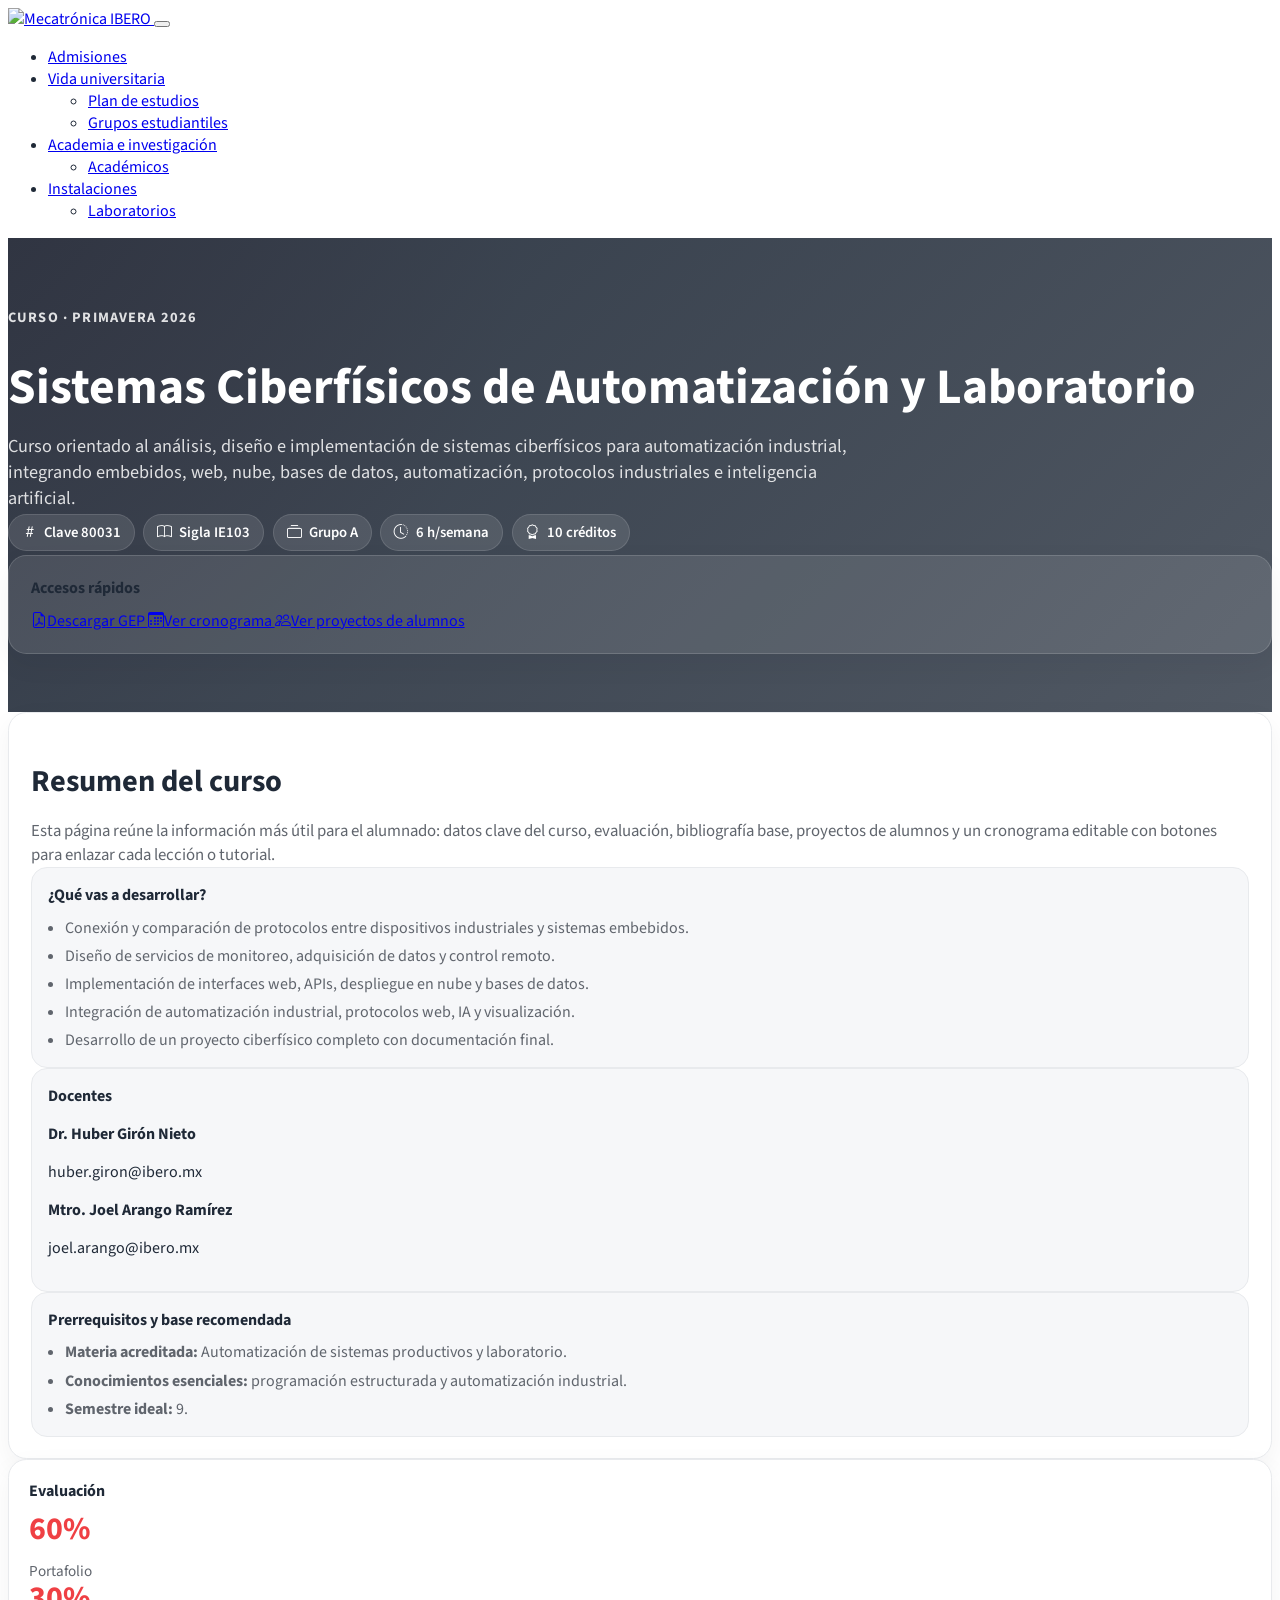
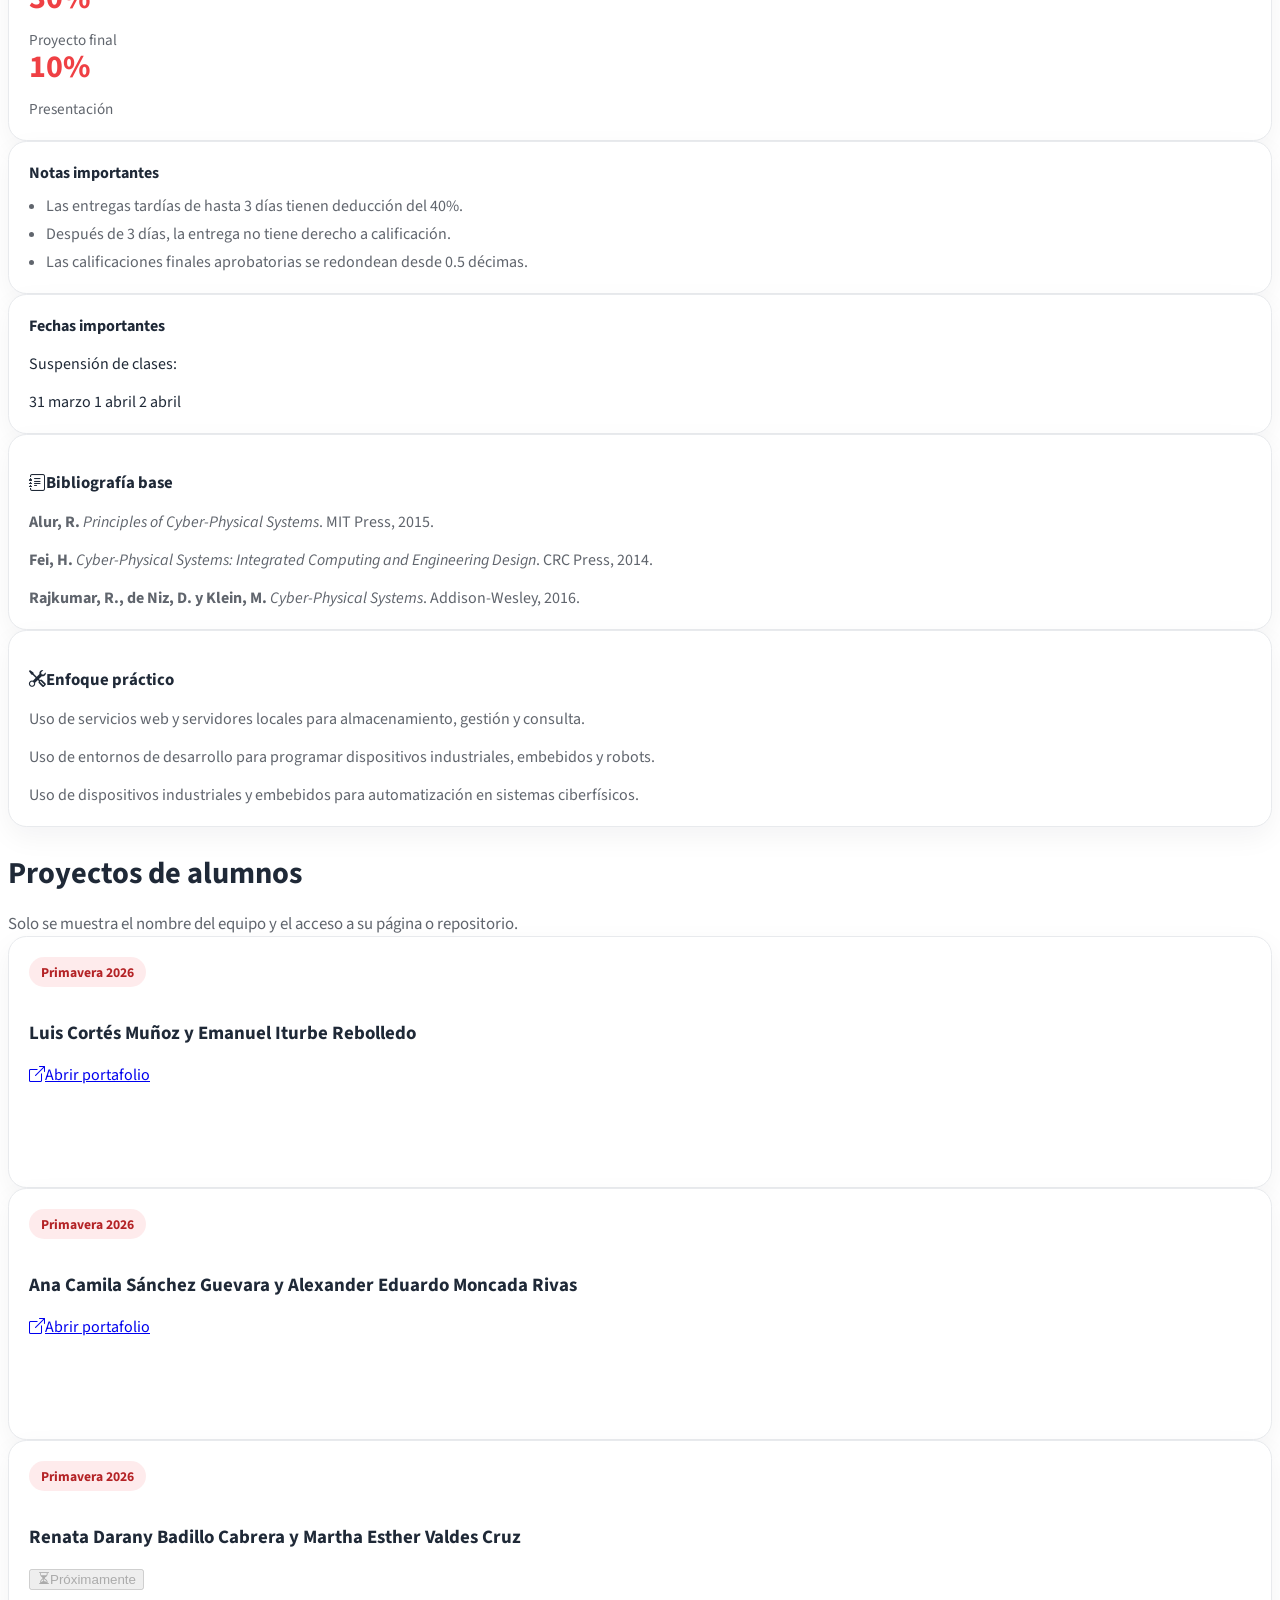
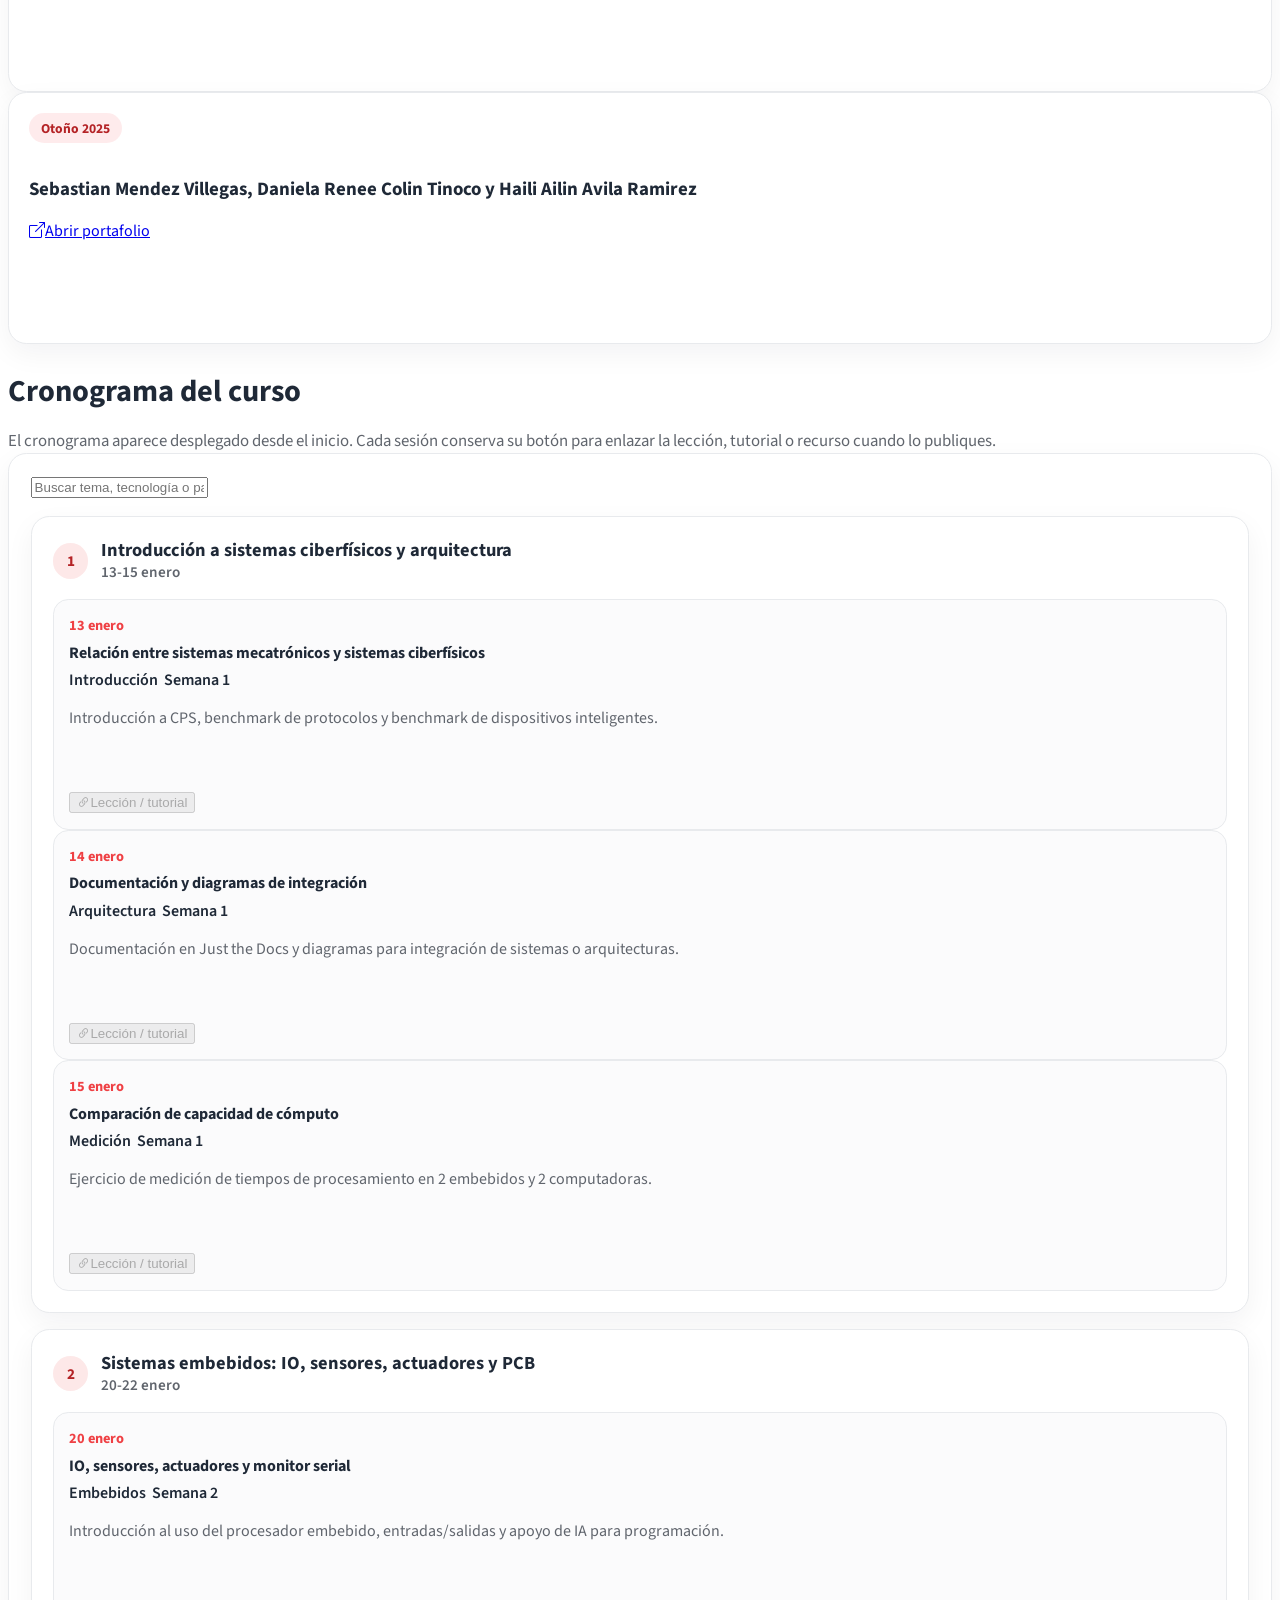
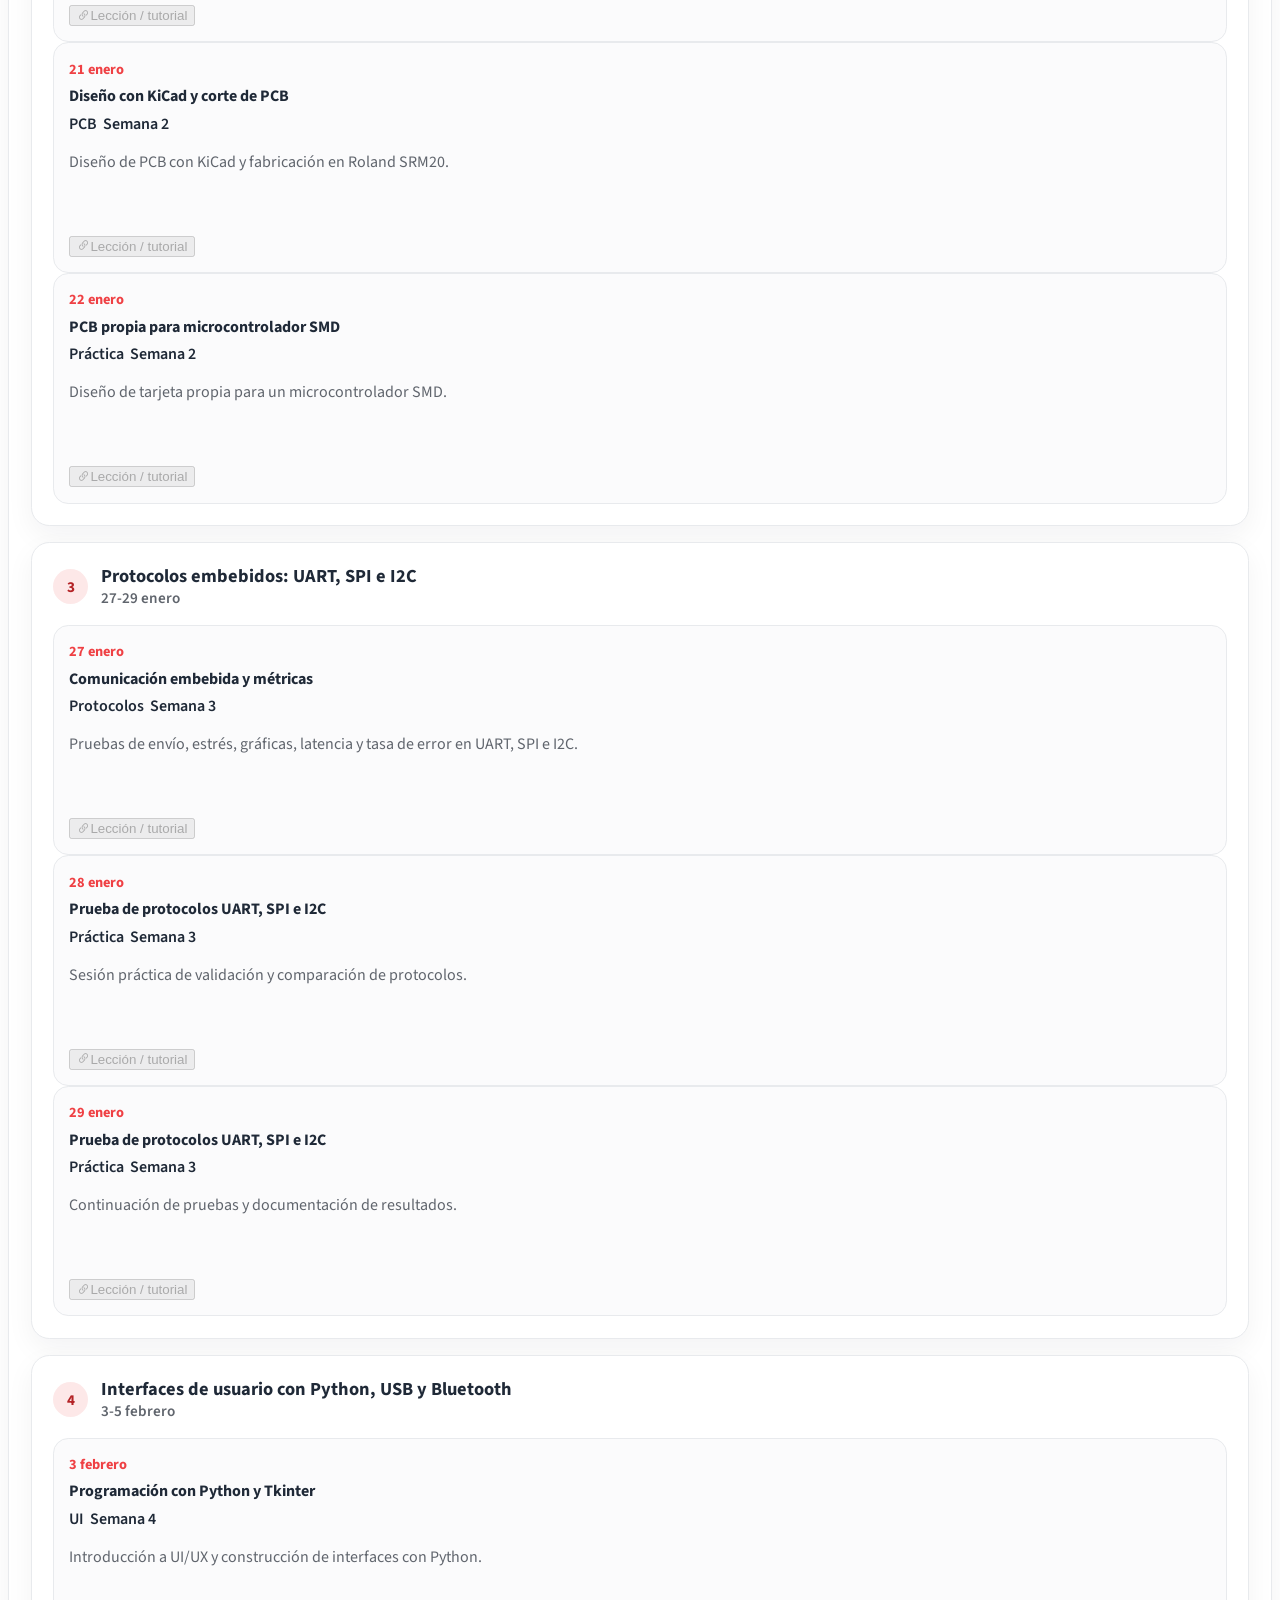
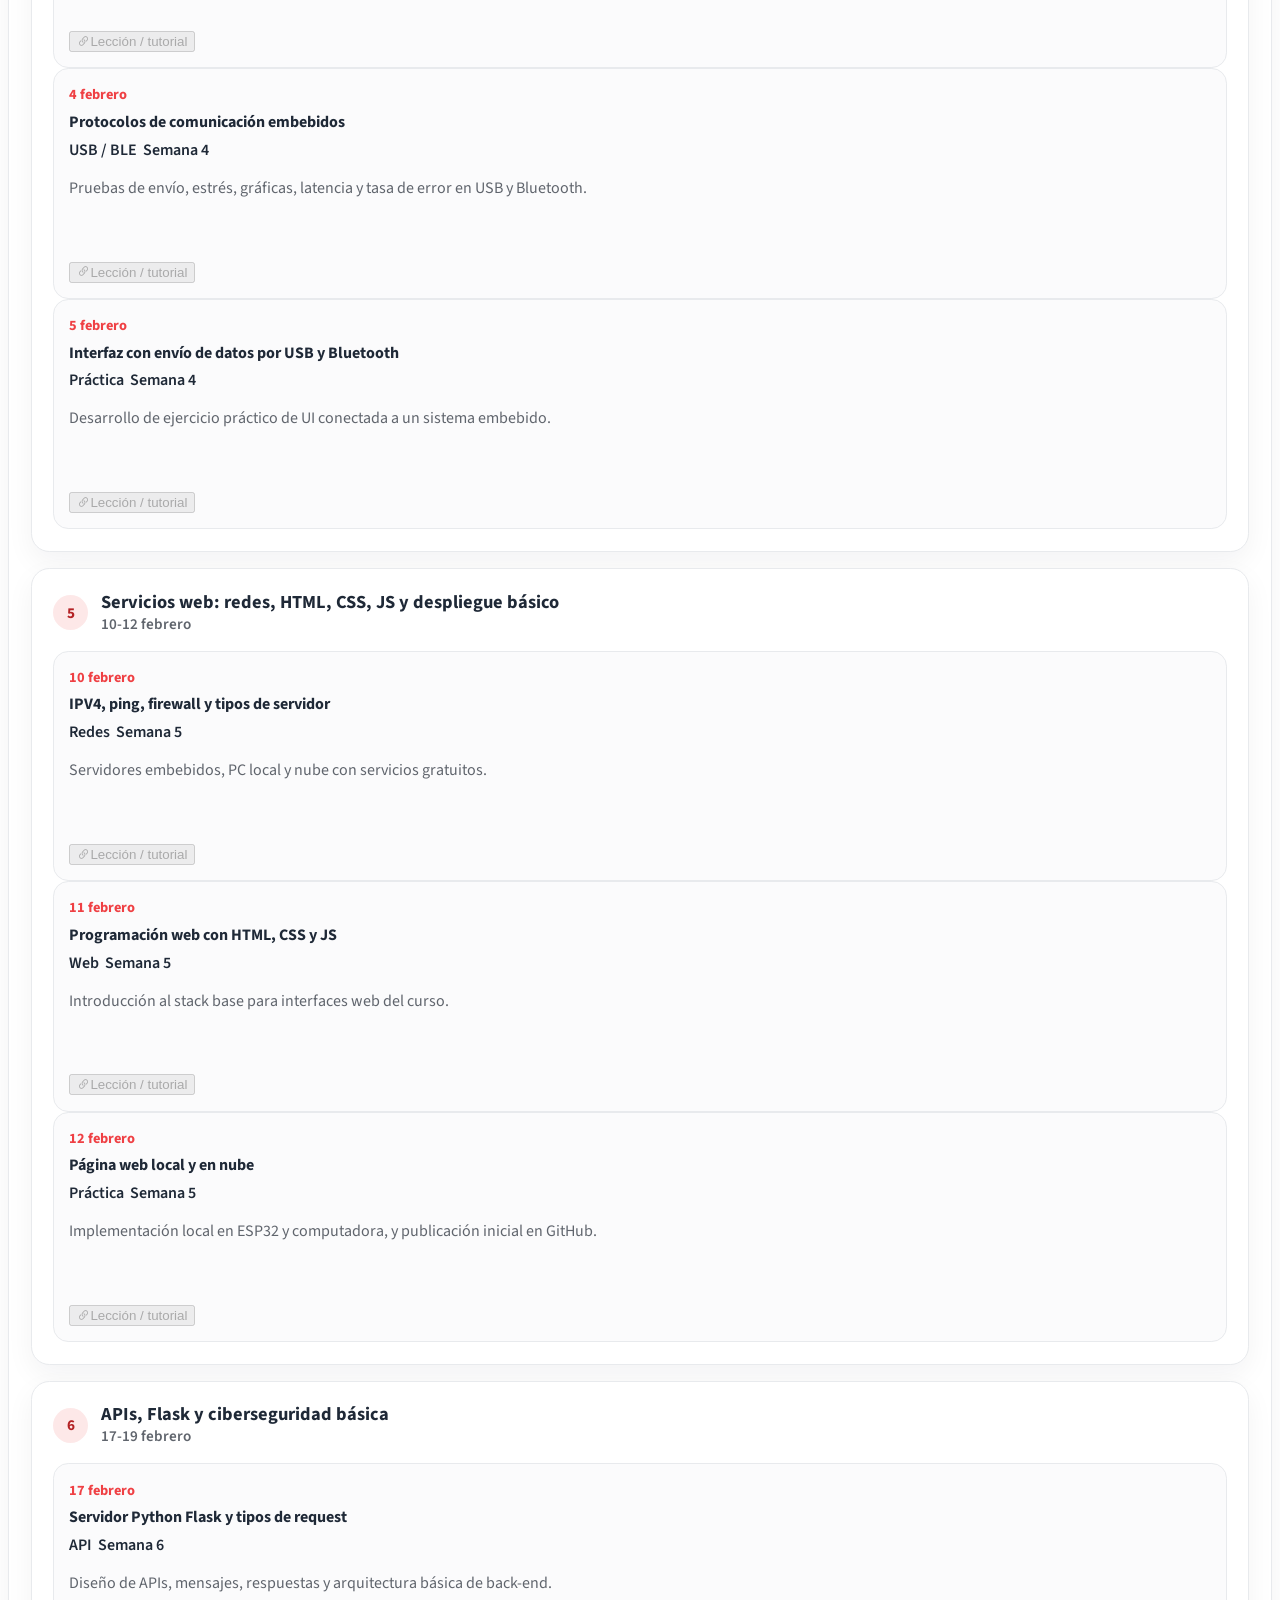
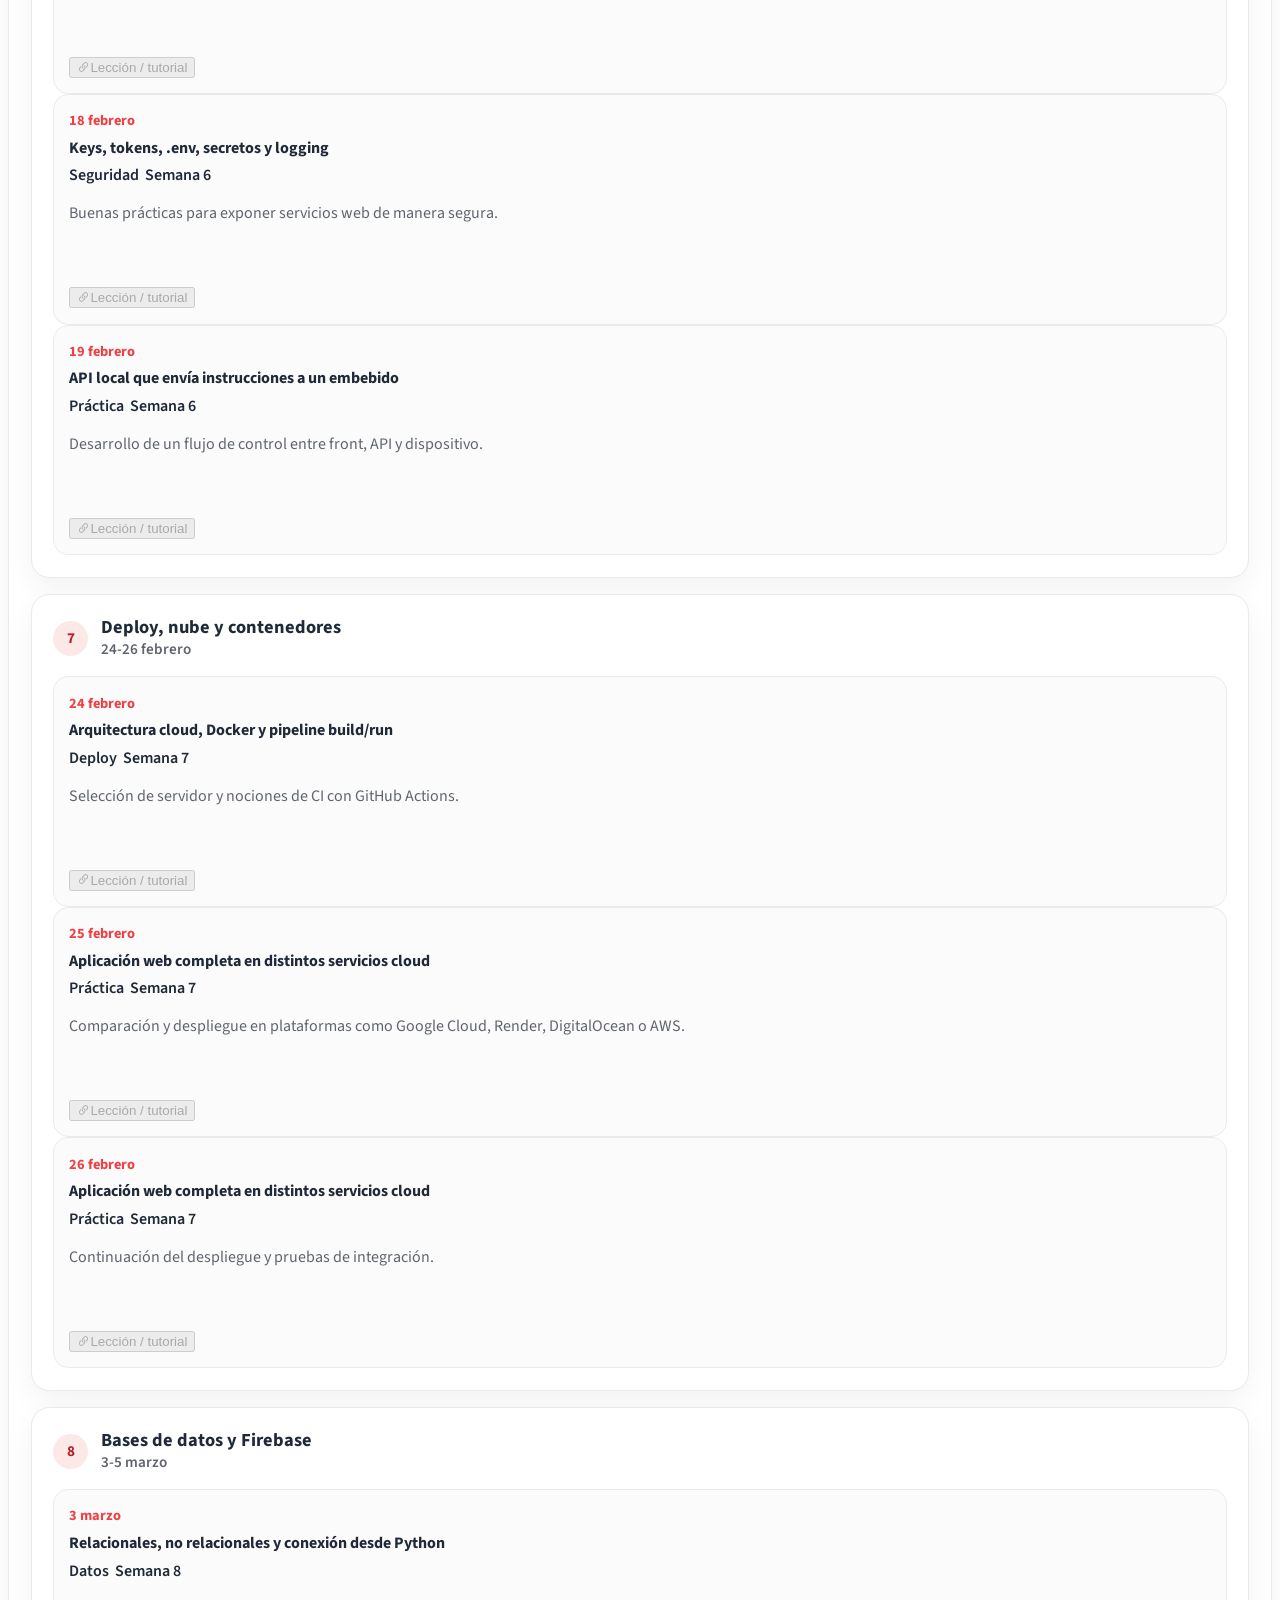
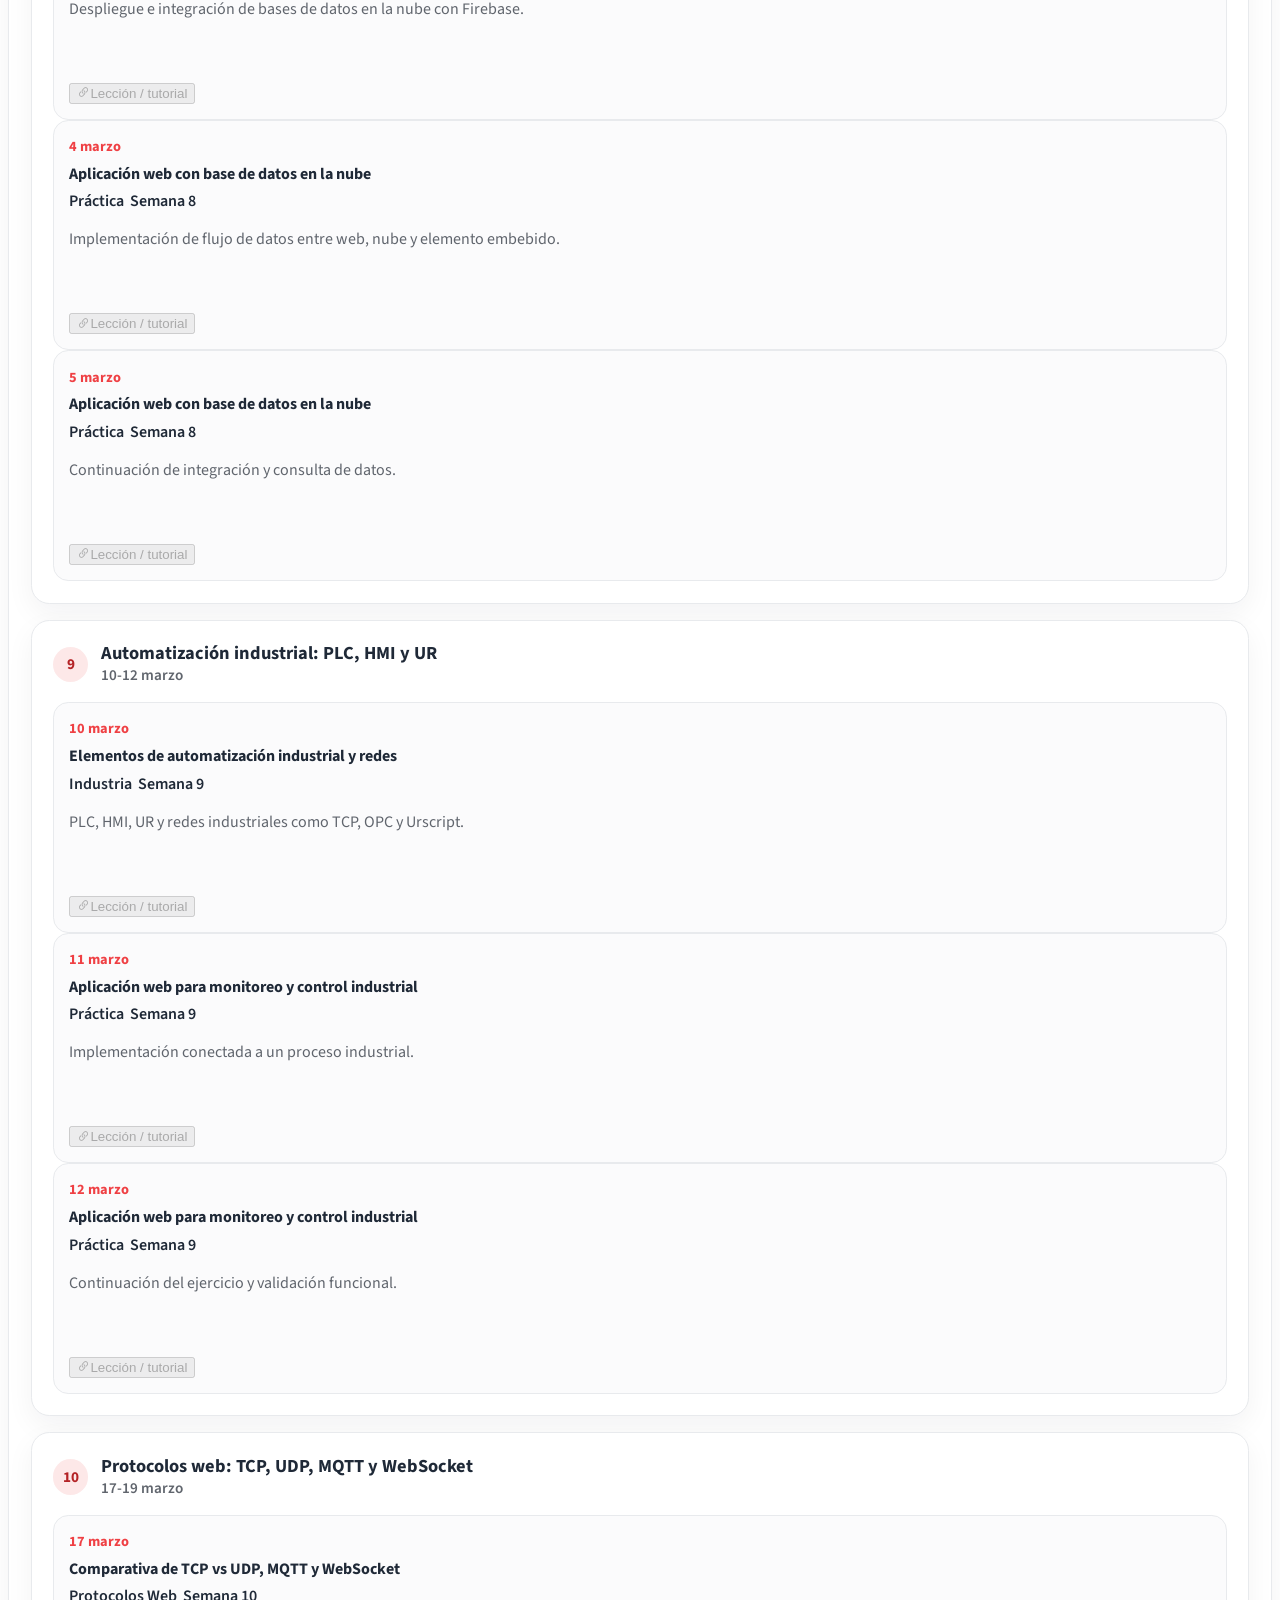
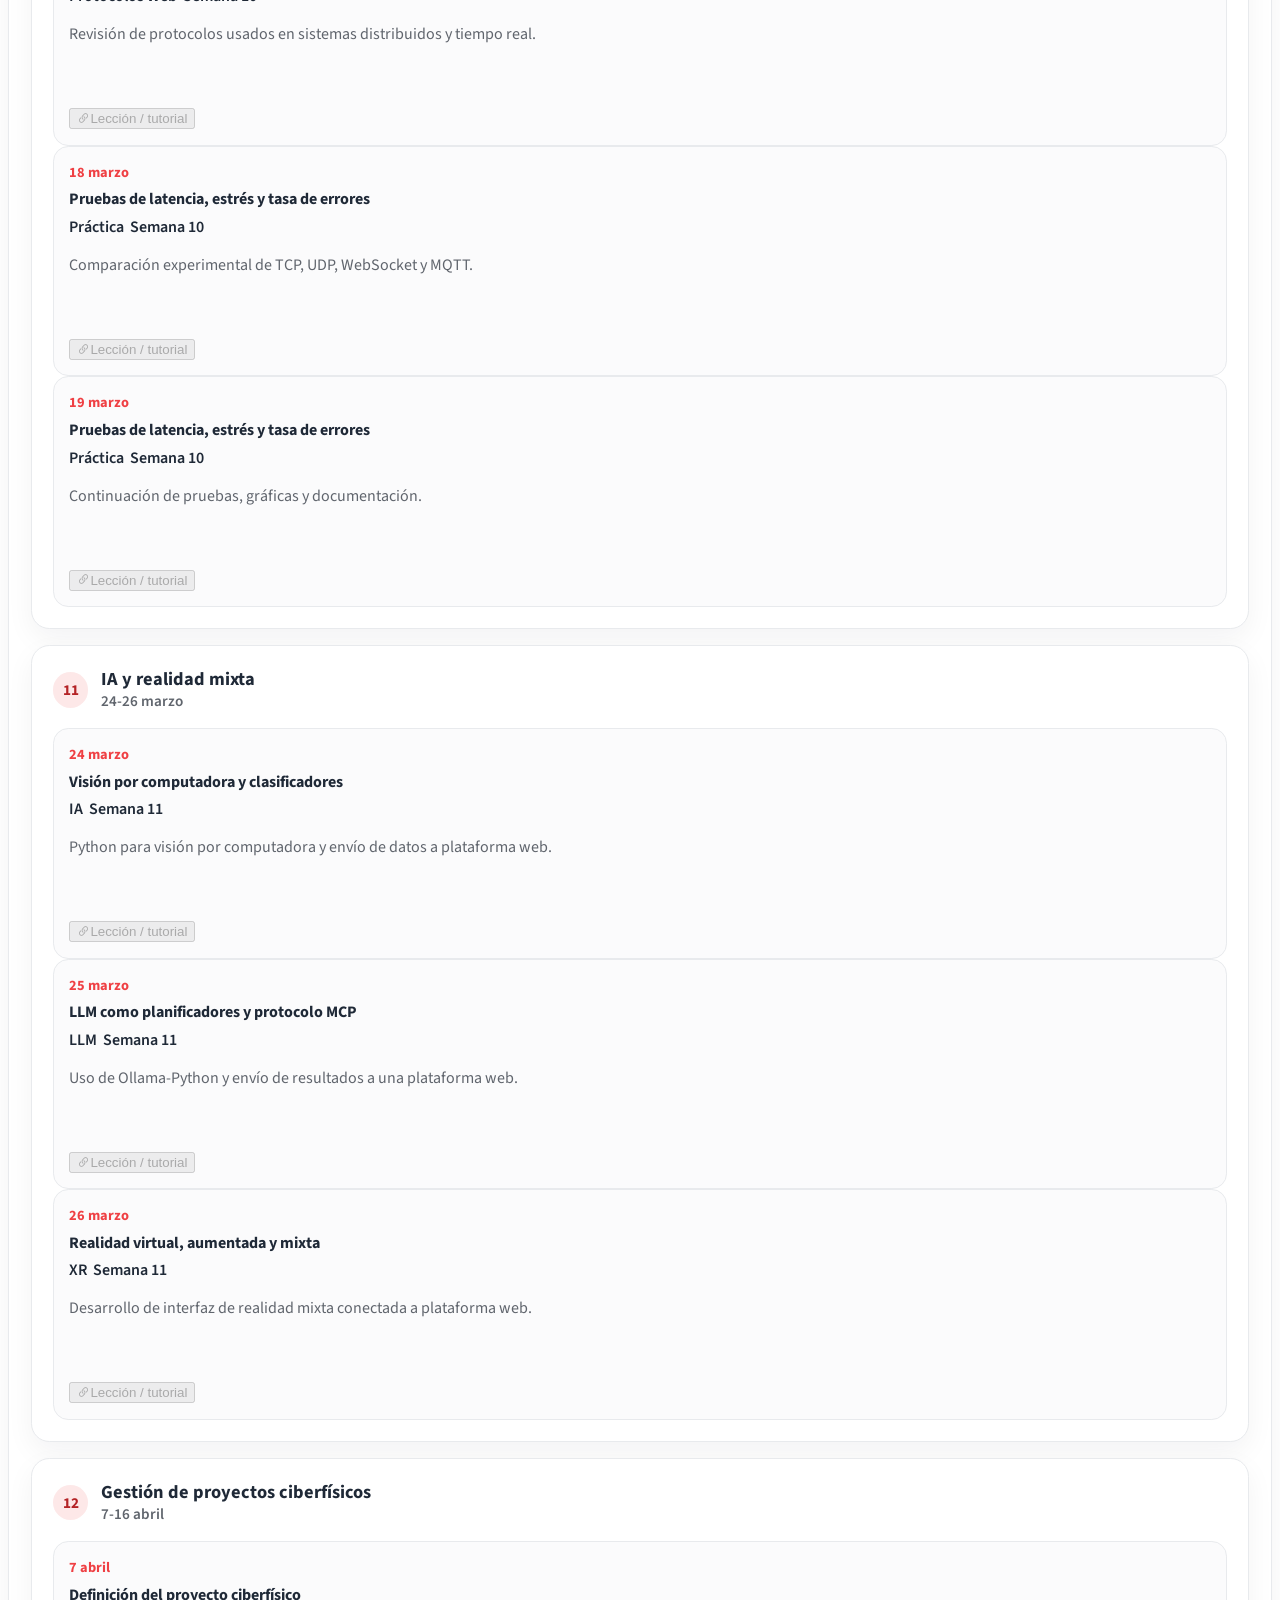
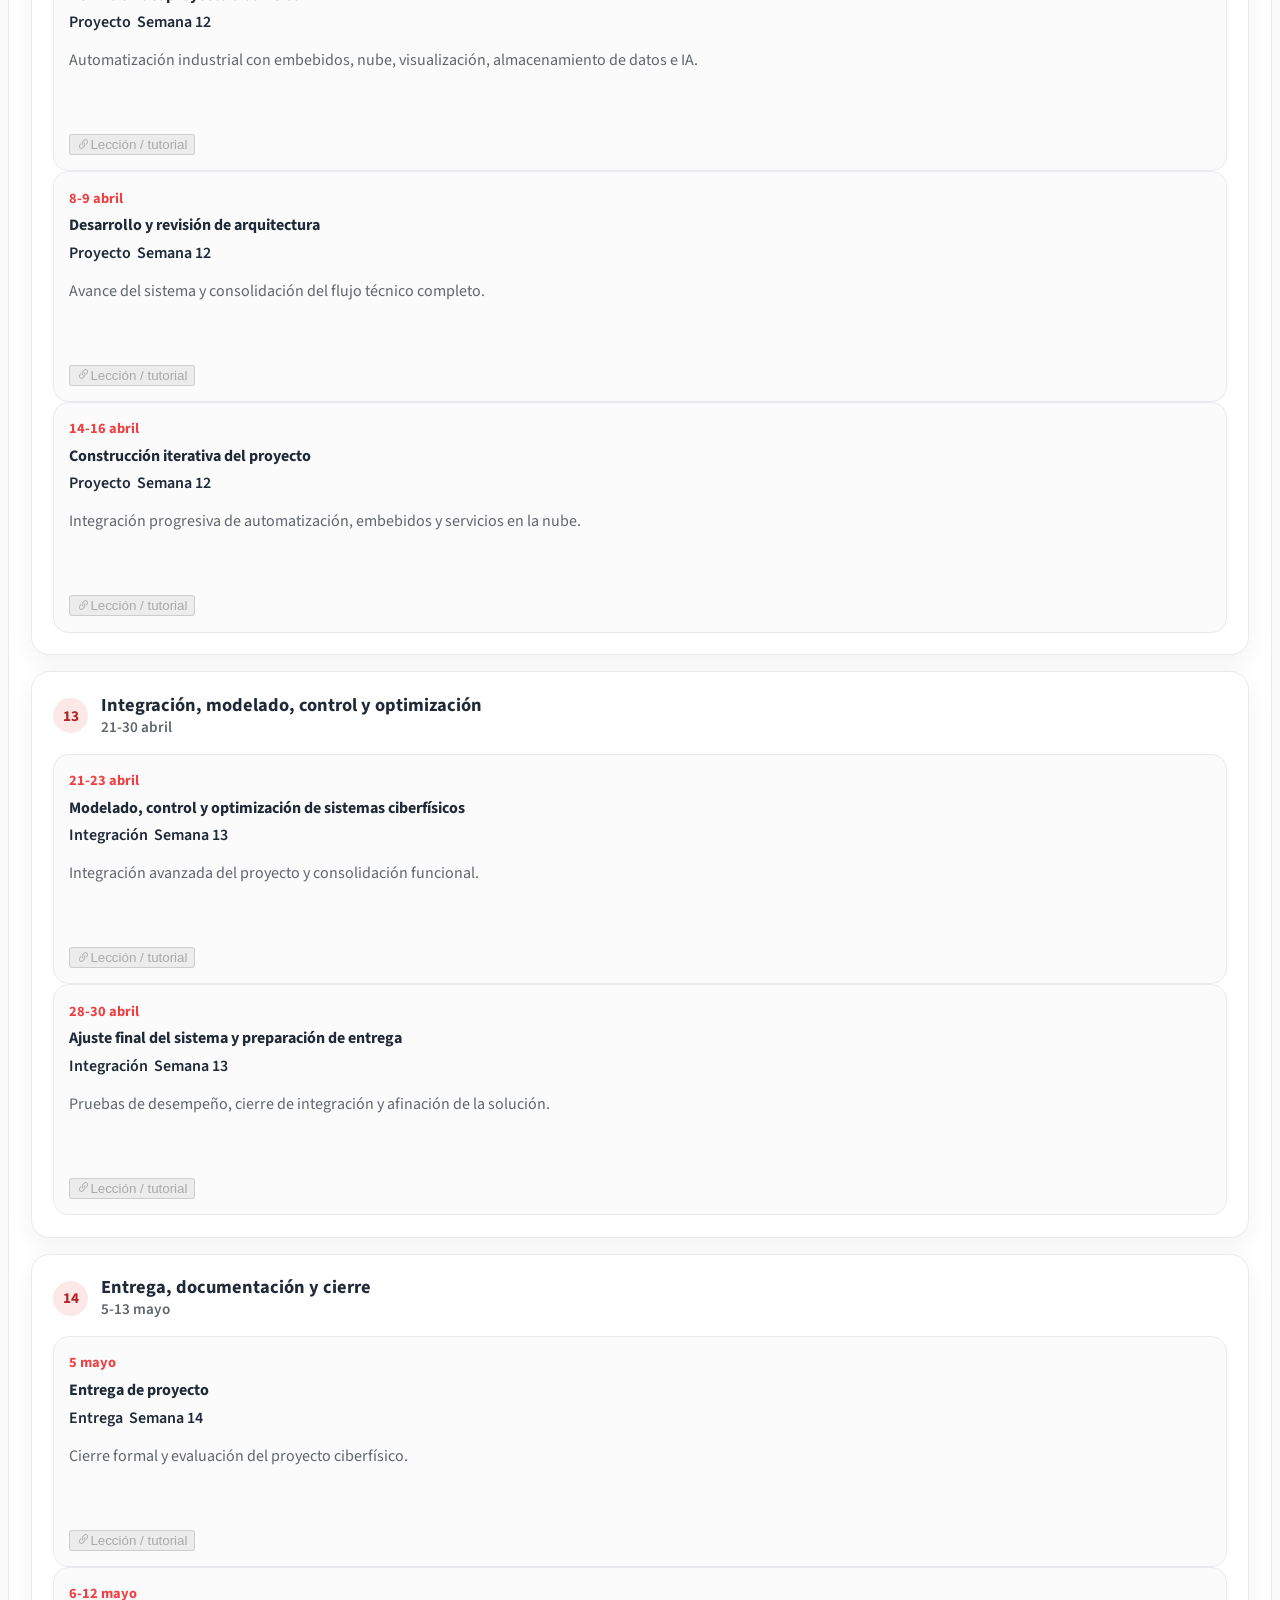
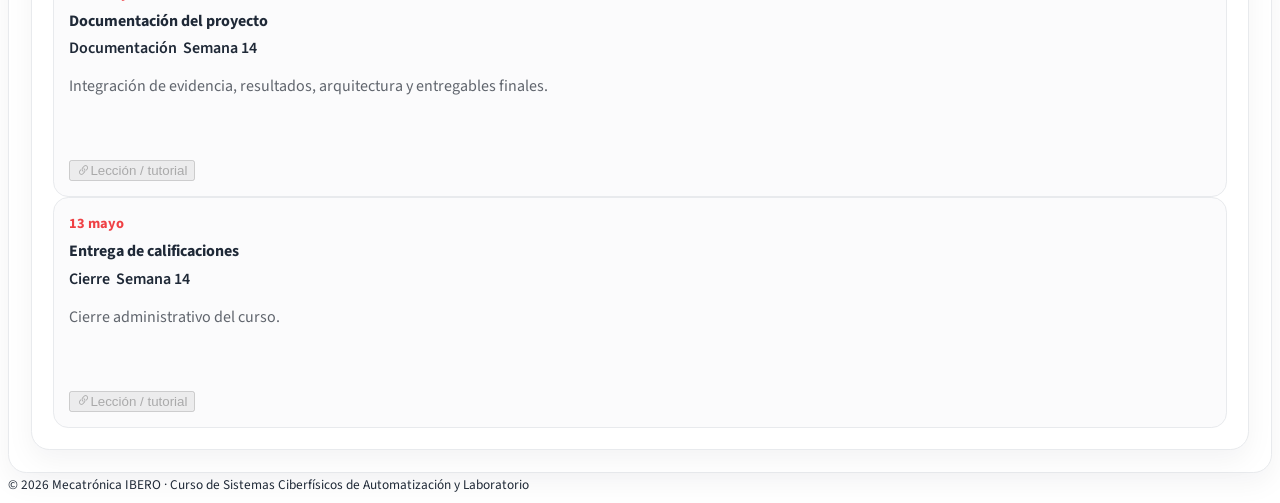
==== cps/index.html @ 59a38feb "mensaje buscador" ====
<!DOCTYPE html>
<html lang="es">
<head>
  <meta charset="utf-8">
  <meta name="viewport" content="width=device-width, initial-scale=1">
  <title>Mecatrónica IBERO | Sistemas Ciberfísicos de Automatización y Laboratorio</title>
  <meta name="description" content="Curso de Sistemas Ciberfísicos de Automatización y Laboratorio en Mecatrónica IBERO. Incluye resumen, evaluación, proyectos de alumnos, descarga de GEP y cronograma con enlaces a lecciones.">

  <link rel="icon" type="image/png" href="../../assets/favicon.ico">
  <link rel="stylesheet" href="../../assets/bootstrap.min.css">
  <link rel="stylesheet" href="https://cdn.jsdelivr.net/npm/bootstrap-icons@1.11.1/font/bootstrap-icons.css">

  <link rel="preconnect" href="https://fonts.googleapis.com">
  <link rel="preconnect" href="https://fonts.gstatic.com" crossorigin>
  <link href="https://fonts.googleapis.com/css2?family=Source+Sans+Pro:wght@300;400;600;700&display=swap" rel="stylesheet">

  <link href="../../assets/styles.css" rel="stylesheet">
  <link href="cps.css" rel="stylesheet">
</head>
<body id="page-top">
  <nav class="navbar navbar-expand-lg navbar-dark sticky-top" id="mainNav">
    <div class="container-fluid px-lg-4">
      <a class="navbar-brand" href="../index.html">
        <img src="../../assets/img/logos/new_meca_logo.png" alt="Mecatrónica IBERO">
      </a>

      <button class="navbar-toggler" type="button" data-bs-toggle="collapse" data-bs-target="#navbarResponsive"
        aria-controls="navbarResponsive" aria-expanded="false" aria-label="Mostrar menú">
        <span class="navbar-toggler-icon"></span>
      </button>

      <div class="collapse navbar-collapse" id="navbarResponsive">
        <ul class="navbar-nav ms-auto">
          <li class="nav-item">
            <a class="nav-link fw-bold" href="https://licenciaturas.ibero.mx/ingenieria-en-mecatronica-y-sistemas-ciberfisicos">Admisiones</a>
          </li>
          <li class="nav-item dropdown">
            <a class="nav-link fw-bold dropdown-toggle" href="#" id="vidaDropdown" role="button" data-bs-toggle="dropdown" aria-expanded="false">
              Vida universitaria
            </a>
            <ul class="dropdown-menu" aria-labelledby="vidaDropdown">
              <li><a class="dropdown-item" href="../../vida_universitaria/plan_estudios.html">Plan de estudios</a></li>
              <li><a class="dropdown-item" href="../../vida_universitaria/grupos_estudiantiles.html">Grupos estudiantiles</a></li>
            </ul>
          </li>
          <li class="nav-item dropdown">
            <a class="nav-link fw-bold dropdown-toggle" href="#" id="academiaDropdown" role="button" data-bs-toggle="dropdown" aria-expanded="false">
              Academia e investigación
            </a>
            <ul class="dropdown-menu" aria-labelledby="academiaDropdown">
              <li><a class="dropdown-item" href="../../academia/academicos.html">Académicos</a></li>
            </ul>
          </li>
          <li class="nav-item dropdown">
            <a class="nav-link fw-bold dropdown-toggle" href="#" id="instalacionesDropdown" role="button" data-bs-toggle="dropdown" aria-expanded="false">
              Instalaciones
            </a>
            <ul class="dropdown-menu" aria-labelledby="instalacionesDropdown">
              <li><a class="dropdown-item" href="https://laboratorios.ibero.mx/laboratorios/?acp=23">Laboratorios</a></li>
            </ul>
          </li>
        </ul>
      </div>
    </div>
  </nav>

  <header class="course-hero">
    <div class="container px-4 px-lg-5">
      <div class="row g-4 align-items-center">
        <div class="col-lg-9">
          <div class="eyebrow mb-2">Curso · Primavera 2026</div>
          <h1 class="hero-title">Sistemas Ciberfísicos de Automatización y Laboratorio</h1>
          <p class="hero-text mb-4">
            Curso orientado al análisis, diseño e implementación de sistemas ciberfísicos para automatización industrial,
            integrando embebidos, web, nube, bases de datos, automatización, protocolos industriales e inteligencia artificial.
          </p>
          <div>
            <span class="hero-chip"><i class="bi bi-hash"></i> Clave 80031</span>
            <span class="hero-chip"><i class="bi bi-book"></i> Sigla IE103</span>
            <span class="hero-chip"><i class="bi bi-collection"></i> Grupo A</span>
            <span class="hero-chip"><i class="bi bi-clock-history"></i> 6 h/semana</span>
            <span class="hero-chip"><i class="bi bi-award"></i> 10 créditos</span>
          </div>
        </div>
        <div class="col-lg-3">
          <div class="summary-card h-100" style="background: rgba(255,255,255,0.10); border-color: rgba(255,255,255,0.15); color: #fff;">
            <div class="mini-title text-white mb-3">Accesos rápidos</div>
            <div class="d-grid gap-2">
              <a class="btn btn-light btn-lg" href="P26-Sistemas Ciberfisicos y Lab FIRMADO.pdf" target="_blank" rel="noopener">
                <i class="bi bi-file-earmark-pdf me-2"></i>Descargar GEP
              </a>
              <a class="btn btn-outline-light btn-lg" href="#cronograma">
                <i class="bi bi-calendar3 me-2"></i>Ver cronograma
              </a>
              <a class="btn btn-outline-light btn-lg" href="#alumnos">
                <i class="bi bi-people me-2"></i>Ver proyectos de alumnos
              </a>
            </div>
          </div>
        </div>
      </div>
    </div>
  </header>

  <main>
    <section class="py-5">
      <div class="container px-4 px-lg-5">
        <div class="row g-4 mb-4">
          <div class="col-lg-8">
            <div class="summary-card h-100">
              <h2 class="section-title">Resumen del curso</h2>
              <p class="section-subtitle mb-4">
                Esta página reúne la información más útil para el alumnado: datos clave del curso, evaluación, bibliografía base,
                proyectos de alumnos y un cronograma editable con botones para enlazar cada lección o tutorial.
              </p>

              <div class="accent-box mb-3">
                <div class="mini-title">¿Qué vas a desarrollar?</div>
                <ul class="soft-list">
                  <li>Conexión y comparación de protocolos entre dispositivos industriales y sistemas embebidos.</li>
                  <li>Diseño de servicios de monitoreo, adquisición de datos y control remoto.</li>
                  <li>Implementación de interfaces web, APIs, despliegue en nube y bases de datos.</li>
                  <li>Integración de automatización industrial, protocolos web, IA y visualización.</li>
                  <li>Desarrollo de un proyecto ciberfísico completo con documentación final.</li>
                </ul>
              </div>

              <div class="row g-3">
                <div class="col-md-6">
                  <div class="accent-box h-100">
                    <div class="mini-title">Docentes</div>
                    <p class="mb-1"><strong>Dr. Huber Girón Nieto</strong></p>
                    <p class="mb-2 text-muted">huber.giron@ibero.mx</p>
                    <p class="mb-1"><strong>Mtro. Joel Arango Ramírez</strong></p>
                    <p class="mb-0 text-muted">joel.arango@ibero.mx</p>
                  </div>
                </div>
                <div class="col-md-6">
                  <div class="accent-box h-100">
                    <div class="mini-title">Prerrequisitos y base recomendada</div>
                    <ul class="soft-list">
                      <li><strong>Materia acreditada:</strong> Automatización de sistemas productivos y laboratorio.</li>
                      <li><strong>Conocimientos esenciales:</strong> programación estructurada y automatización industrial.</li>
                      <li><strong>Semestre ideal:</strong> 9.</li>
                    </ul>
                  </div>
                </div>
              </div>
            </div>
          </div>

          <div class="col-lg-4">
            <div class="row g-3 h-100">
              <div class="col-12">
                <div class="info-card h-100">
                  <div class="card-body">
                    <div class="mini-title">Evaluación</div>
                    <div class="row g-3 text-center">
                      <div class="col-4">
                        <div class="metric-number">60%</div>
                        <p class="metric-label">Portafolio</p>
                      </div>
                      <div class="col-4">
                        <div class="metric-number">30%</div>
                        <p class="metric-label">Proyecto final</p>
                      </div>
                      <div class="col-4">
                        <div class="metric-number">10%</div>
                        <p class="metric-label">Presentación</p>
                      </div>
                    </div>
                  </div>
                </div>
              </div>

              <div class="col-12">
                <div class="info-card h-100">
                  <div class="card-body">
                    <div class="mini-title">Notas importantes</div>
                    <ul class="soft-list">
                      <li>Las entregas tardías de hasta 3 días tienen deducción del 40%.</li>
                      <li>Después de 3 días, la entrega no tiene derecho a calificación.</li>
                      <li>Las calificaciones finales aprobatorias se redondean desde 0.5 décimas.</li>
                    </ul>
                  </div>
                </div>
              </div>

              <div class="col-12">
                <div class="info-card h-100">
                  <div class="card-body">
                    <div class="mini-title">Fechas importantes</div>
                    <p class="mb-2 text-muted">Suspensión de clases:</p>
                    <div class="d-flex flex-wrap gap-2">
                      <span class="badge bg-danger bg-gradient rounded-pill">31 marzo</span>
                      <span class="badge bg-danger bg-gradient rounded-pill">1 abril</span>
                      <span class="badge bg-danger bg-gradient rounded-pill">2 abril</span>
                    </div>
                  </div>
                </div>
              </div>
            </div>
          </div>
        </div>

        <div class="row g-4">
          <div class="col-lg-6">
            <div class="book-card h-100">
              <div class="card-body">
                <h3><i class="bi bi-journal-text me-2 text-primary"></i>Bibliografía base</h3>
                <p class="mb-2"><strong>Alur, R.</strong> <em>Principles of Cyber-Physical Systems</em>. MIT Press, 2015.</p>
                <p class="mb-2"><strong>Fei, H.</strong> <em>Cyber-Physical Systems: Integrated Computing and Engineering Design</em>. CRC Press, 2014.</p>
                <p class="mb-0"><strong>Rajkumar, R., de Niz, D. y Klein, M.</strong> <em>Cyber-Physical Systems</em>. Addison-Wesley, 2016.</p>
              </div>
            </div>
          </div>
          <div class="col-lg-6">
            <div class="book-card h-100">
              <div class="card-body">
                <h3><i class="bi bi-tools me-2 text-primary"></i>Enfoque práctico</h3>
                <p class="mb-2">Uso de servicios web y servidores locales para almacenamiento, gestión y consulta.</p>
                <p class="mb-2">Uso de entornos de desarrollo para programar dispositivos industriales, embebidos y robots.</p>
                <p class="mb-0">Uso de dispositivos industriales y embebidos para automatización en sistemas ciberfísicos.</p>
              </div>
            </div>
          </div>
        </div>
      </div>
    </section>

    <section id="alumnos" class="py-5 bg-light">
      <div class="container px-4 px-lg-5">
        <div class="mb-4">
          <h2 class="section-title">Proyectos de alumnos</h2>
          <p class="section-subtitle">Solo se muestra el nombre del equipo y el acceso a su página o repositorio.</p>
        </div>

        <div class="row g-4" id="studentsContainer"></div>
      </div>
    </section>

    <section id="cronograma" class="py-5">
      <div class="container px-4 px-lg-5">
        <div class="mb-4">
          <h2 class="section-title">Cronograma del curso</h2>
          <p class="section-subtitle">
            El cronograma aparece desplegado desde el inicio. Cada sesión conserva su botón para enlazar la lección, tutorial o recurso cuando lo publiques.
          </p>
        </div>

        <div class="schedule-card">
          <div class="schedule-toolbar">
            <div class="schedule-search">
              <input type="text" class="form-control form-control-lg" id="scheduleSearch" placeholder="Buscar tema, tecnología o palabra clave...">
            </div>
          </div>

          <div id="scheduleLoading" class="schedule-empty" style="display:block;">Cargando cronograma...</div>
          <div id="scheduleEmpty" class="schedule-empty">No se encontraron semanas o sesiones con ese criterio de búsqueda.</div>
          <div id="scheduleContainer"></div>
        </div>
      </div>
    </section>
  </main>

  <footer class="py-4 bg-dark text-white-50">
    <div class="container text-center">
      <small>&copy; 2026 Mecatrónica IBERO · Curso de Sistemas Ciberfísicos de Automatización y Laboratorio</small>
    </div>
  </footer>

  <script src="https://cdn.jsdelivr.net/npm/bootstrap@5.1.3/dist/js/bootstrap.bundle.min.js"></script>
  <script src="../../js/scripts.js"></script>
  <script src="cps.js"></script>
</body>
</html>
---- cps/cps.css ----
:root {
  --ibero-red: #ef4044;
  --soft-gray: #f6f7f9;
  --border-soft: #e8eaed;
  --text-soft: #60656d;
  --navy-soft: #1f2937;
}

body {
  font-family: 'Source Sans Pro', sans-serif;
  background: #ffffff;
  color: #1f2937;
}

.course-hero {
  background:
    linear-gradient(135deg, rgba(31, 41, 55, 0.92), rgba(31, 41, 55, 0.78)),
    radial-gradient(circle at top left, rgba(239, 64, 68, 0.32), transparent 38%);
  color: #fff;
  padding: 4.3rem 0 3.6rem;
}

.eyebrow {
  letter-spacing: 0.08em;
  text-transform: uppercase;
  font-weight: 700;
  font-size: 0.9rem;
  color: rgba(255, 255, 255, 0.85);
}

.hero-title {
  font-size: clamp(2rem, 4vw, 3.1rem);
  line-height: 1.08;
  font-weight: 700;
  margin-bottom: 0.9rem;
}

.hero-text {
  font-size: 1.14rem;
  color: rgba(255, 255, 255, 0.84);
  max-width: 850px;
  margin-bottom: 0;
}

.hero-chip,
.meta-chip {
  display: inline-flex;
  align-items: center;
  gap: 0.45rem;
  padding: 0.45rem 0.8rem;
  border-radius: 999px;
  font-size: 0.92rem;
  font-weight: 600;
  background: rgba(255, 255, 255, 0.11);
  color: #fff;
  border: 1px solid rgba(255, 255, 255, 0.12);
  margin: 0.2rem 0.35rem 0.2rem 0;
}

.section-title {
  font-size: 1.9rem;
  font-weight: 700;
  margin-bottom: 0.4rem;
}

.section-subtitle {
  color: var(--text-soft);
  font-size: 1.05rem;
  margin-bottom: 0;
}

.info-card,
.student-card,
.summary-card,
.schedule-card,
.book-card,
.week-card {
  background: #fff;
  border: 1px solid var(--border-soft);
  border-radius: 1.15rem;
  box-shadow: 0 10px 28px rgba(15, 23, 42, 0.05);
  height: 100%;
}

.summary-card,
.schedule-card,
.week-card {
  padding: 1.35rem;
}

.info-card .card-body,
.student-card .card-body,
.book-card .card-body {
  padding: 1.25rem;
}

.metric-number {
  font-size: 2rem;
  font-weight: 700;
  color: var(--ibero-red);
  line-height: 1;
}

.metric-label {
  color: var(--text-soft);
  font-size: 0.95rem;
  margin-bottom: 0;
}

.mini-title {
  font-size: 1rem;
  font-weight: 700;
  margin-bottom: 0.65rem;
  color: var(--navy-soft);
}

.soft-list {
  margin: 0;
  padding-left: 1.05rem;
  color: var(--text-soft);
}

.soft-list li + li {
  margin-top: 0.38rem;
}

.accent-box {
  background: var(--soft-gray);
  border: 1px solid var(--border-soft);
  border-radius: 1rem;
  padding: 1rem 1.05rem;
}

.student-card {
  min-height: 210px;
}

.student-card .card-body {
  min-height: 210px;
}

.student-semester {
  display: inline-block;
  padding: 0.35rem 0.75rem;
  border-radius: 999px;
  background: rgba(239, 64, 68, 0.1);
  color: #b42326;
  font-weight: 700;
  font-size: 0.85rem;
  margin-bottom: 1rem;
}

.student-card h3 {
  font-size: 1.18rem;
  font-weight: 700;
  line-height: 1.25;
  margin-bottom: 1.1rem;
}

.schedule-toolbar {
  display: flex;
  gap: 0.85rem;
  flex-wrap: wrap;
  align-items: center;
  justify-content: space-between;
  margin-bottom: 1.15rem;
}

.schedule-search {
  max-width: 380px;
  width: 100%;
}

.week-card + .week-card {
  margin-top: 1rem;
}

.week-header {
  display: flex;
  flex-wrap: wrap;
  gap: 0.8rem;
  align-items: center;
  justify-content: space-between;
  margin-bottom: 1rem;
}

.week-title-wrap {
  display: flex;
  gap: 0.8rem;
  align-items: center;
  min-width: 0;
}

.week-index {
  display: inline-flex;
  width: 2.2rem;
  height: 2.2rem;
  align-items: center;
  justify-content: center;
  border-radius: 999px;
  background: rgba(239, 64, 68, 0.12);
  color: #b42326;
  font-size: 0.95rem;
  font-weight: 700;
  flex: 0 0 auto;
}

.week-title {
  font-size: 1.15rem;
  font-weight: 700;
  line-height: 1.2;
  margin: 0;
}

.week-range {
  color: var(--text-soft);
  font-size: 0.95rem;
  font-weight: 600;
}

.session-item {
  border: 1px solid var(--border-soft);
  border-radius: 0.95rem;
  padding: 0.95rem;
  background: #fbfbfc;
  height: 100%;
}

.session-date {
  font-size: 0.9rem;
  font-weight: 700;
  color: var(--ibero-red);
  margin-bottom: 0.35rem;
}

.session-title {
  font-size: 1rem;
  font-weight: 700;
  margin-bottom: 0.35rem;
}

.session-meta {
  display: flex;
  flex-wrap: wrap;
  gap: 0.35rem;
  margin-bottom: 0.55rem;
}

.session-meta .badge {
  font-weight: 600;
}

.session-description {
  color: var(--text-soft);
  margin-bottom: 0.85rem;
  line-height: 1.4;
  min-height: 4.4rem;
}

.schedule-empty {
  display: none;
  padding: 1rem 1.15rem;
  border: 1px dashed #c7ccd4;
  border-radius: 1rem;
  color: var(--text-soft);
  background: #fafafa;
}

.book-card h3 {
  font-size: 1.05rem;
  font-weight: 700;
  margin-bottom: 0.55rem;
}

.book-card p {
  color: var(--text-soft);
  margin-bottom: 0;
}

@media (max-width: 991.98px) {
  .course-hero {
    padding: 3.4rem 0 2.9rem;
  }

  .schedule-toolbar {
    align-items: stretch;
  }

  .schedule-search {
    max-width: none;
  }

  .week-header {
    align-items: flex-start;
  }
}
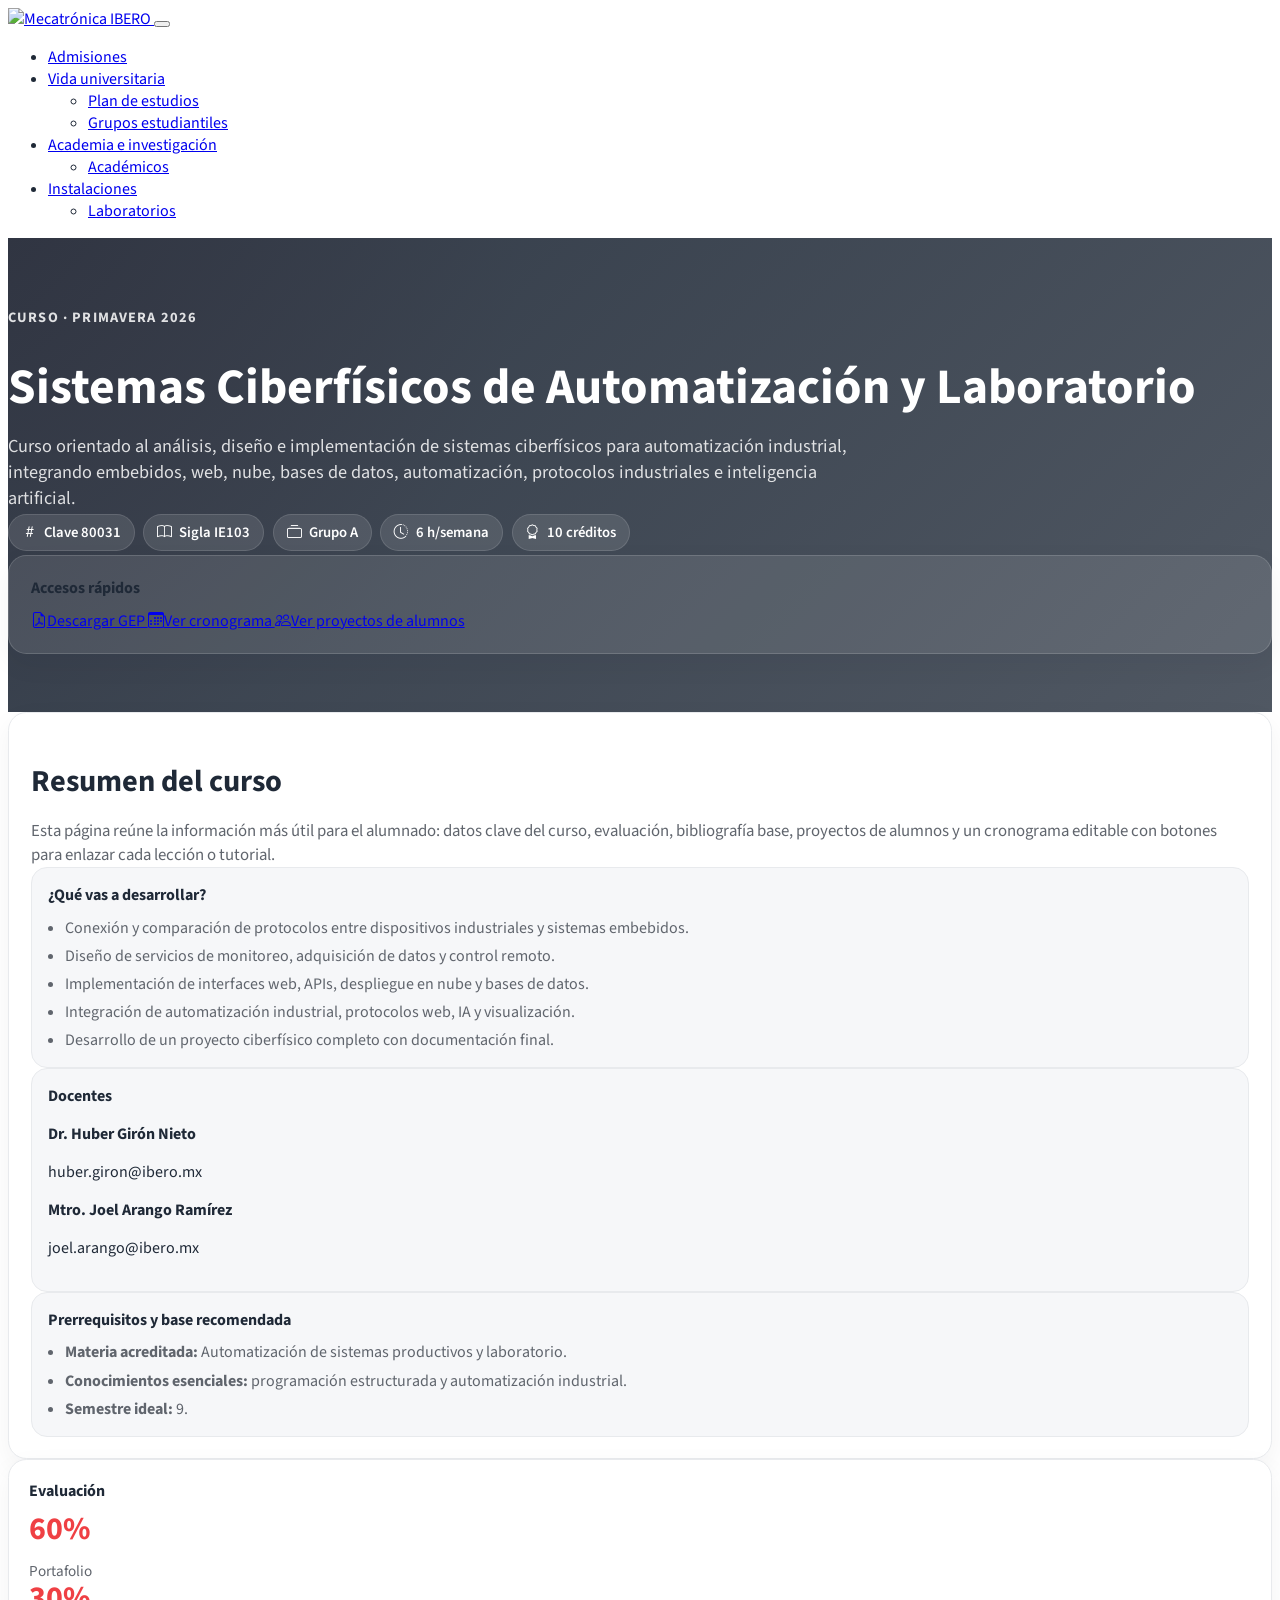
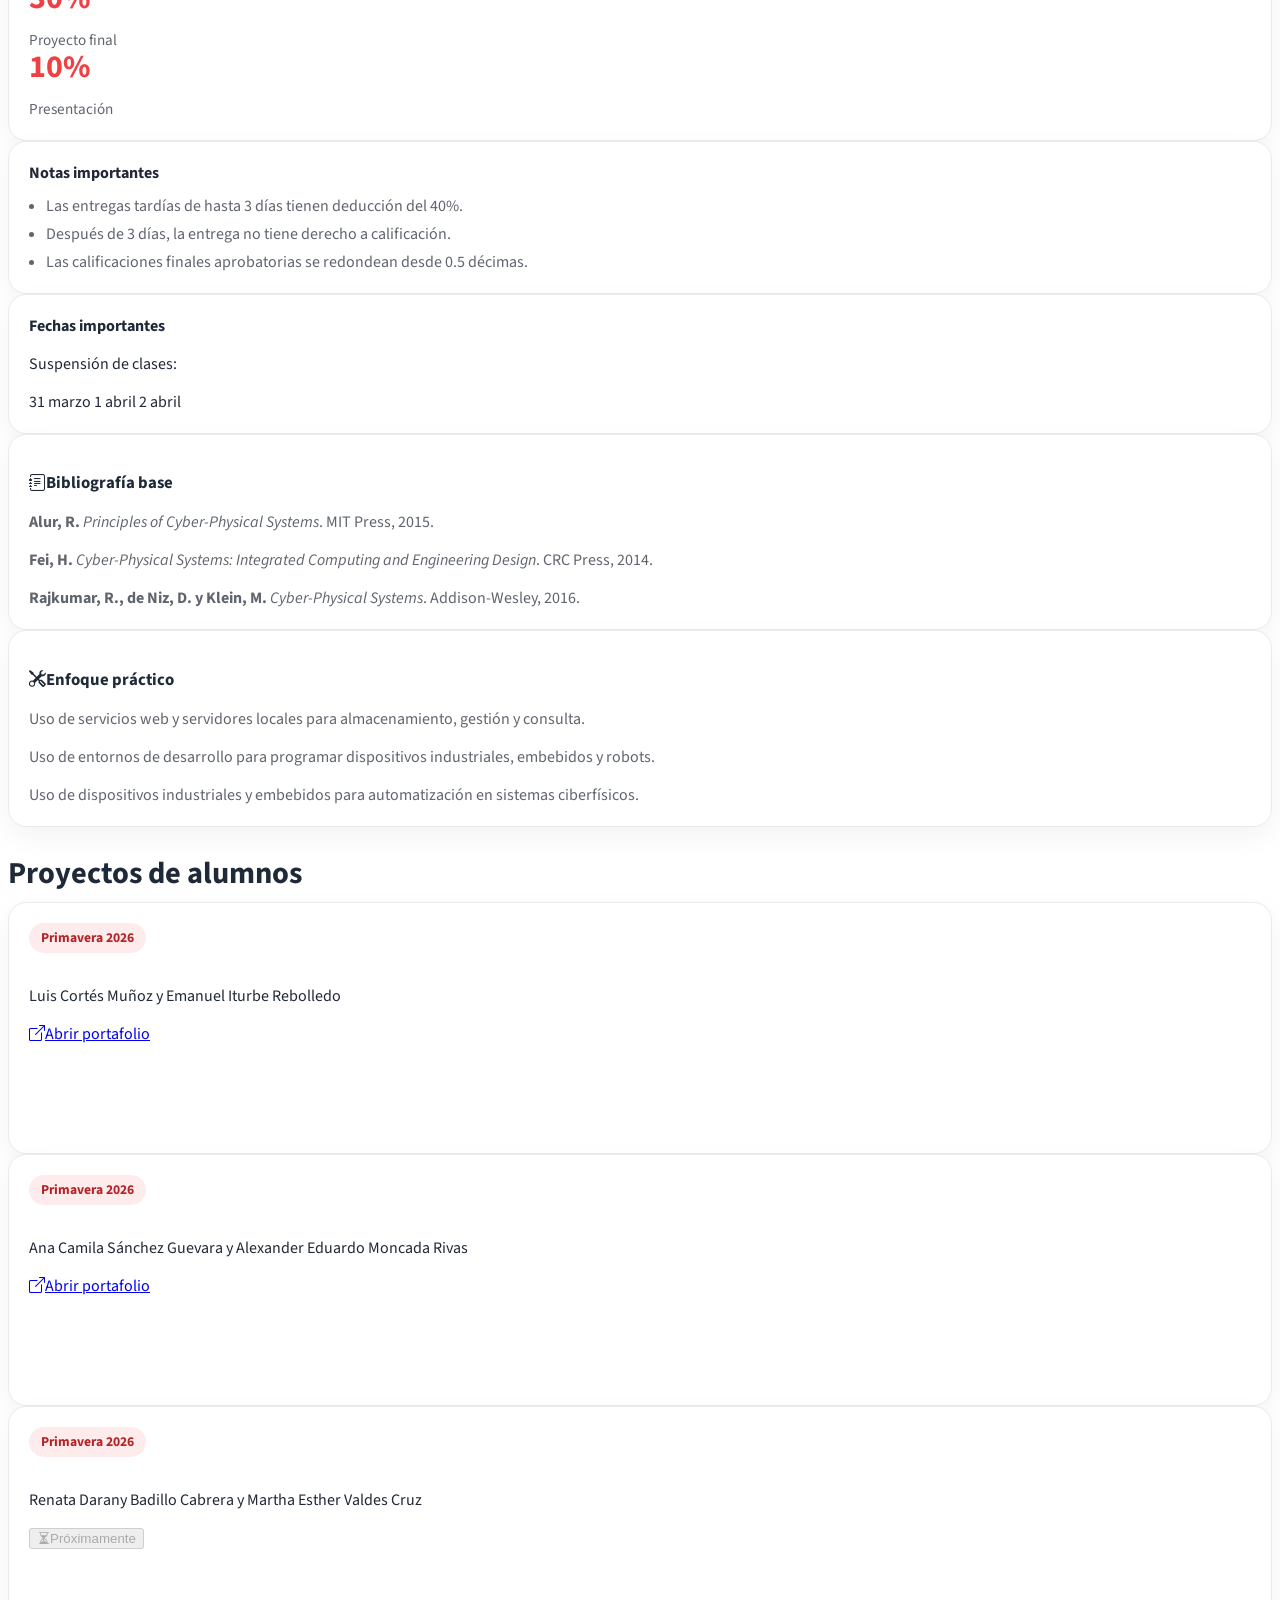
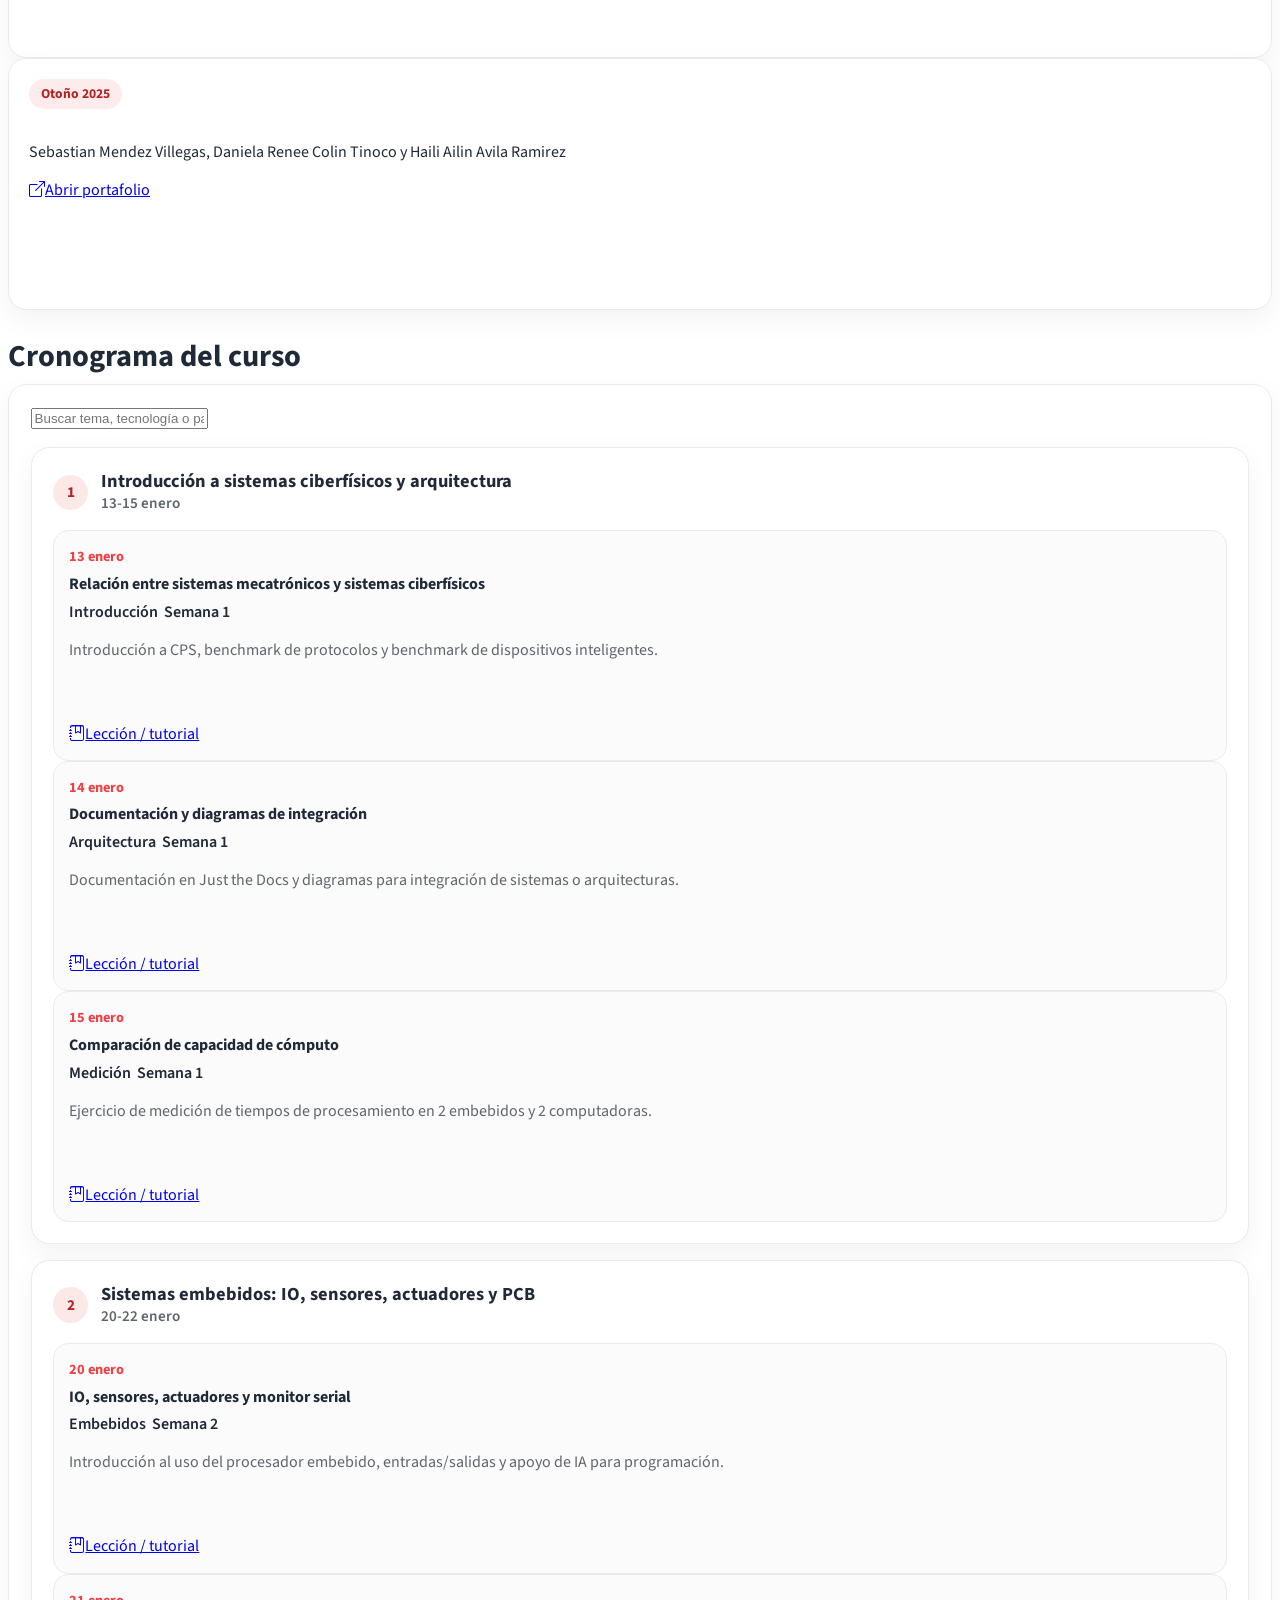
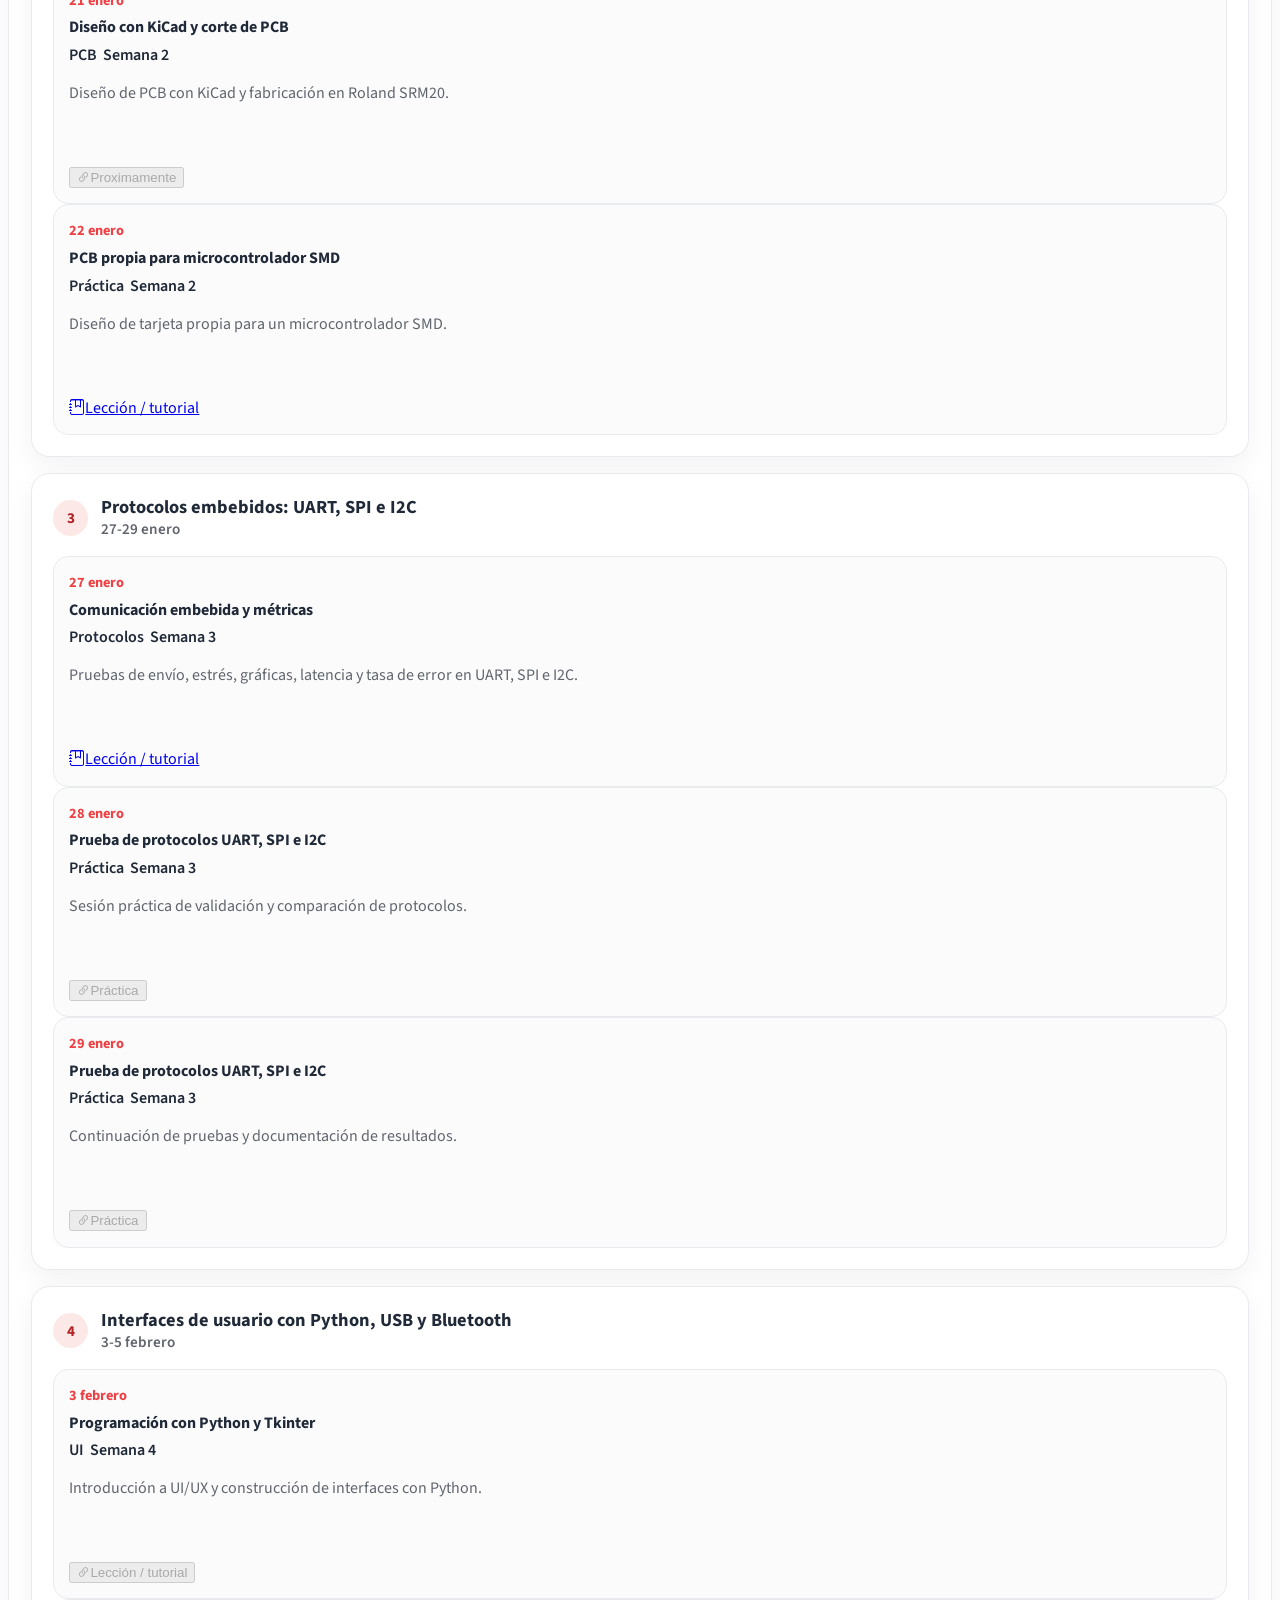
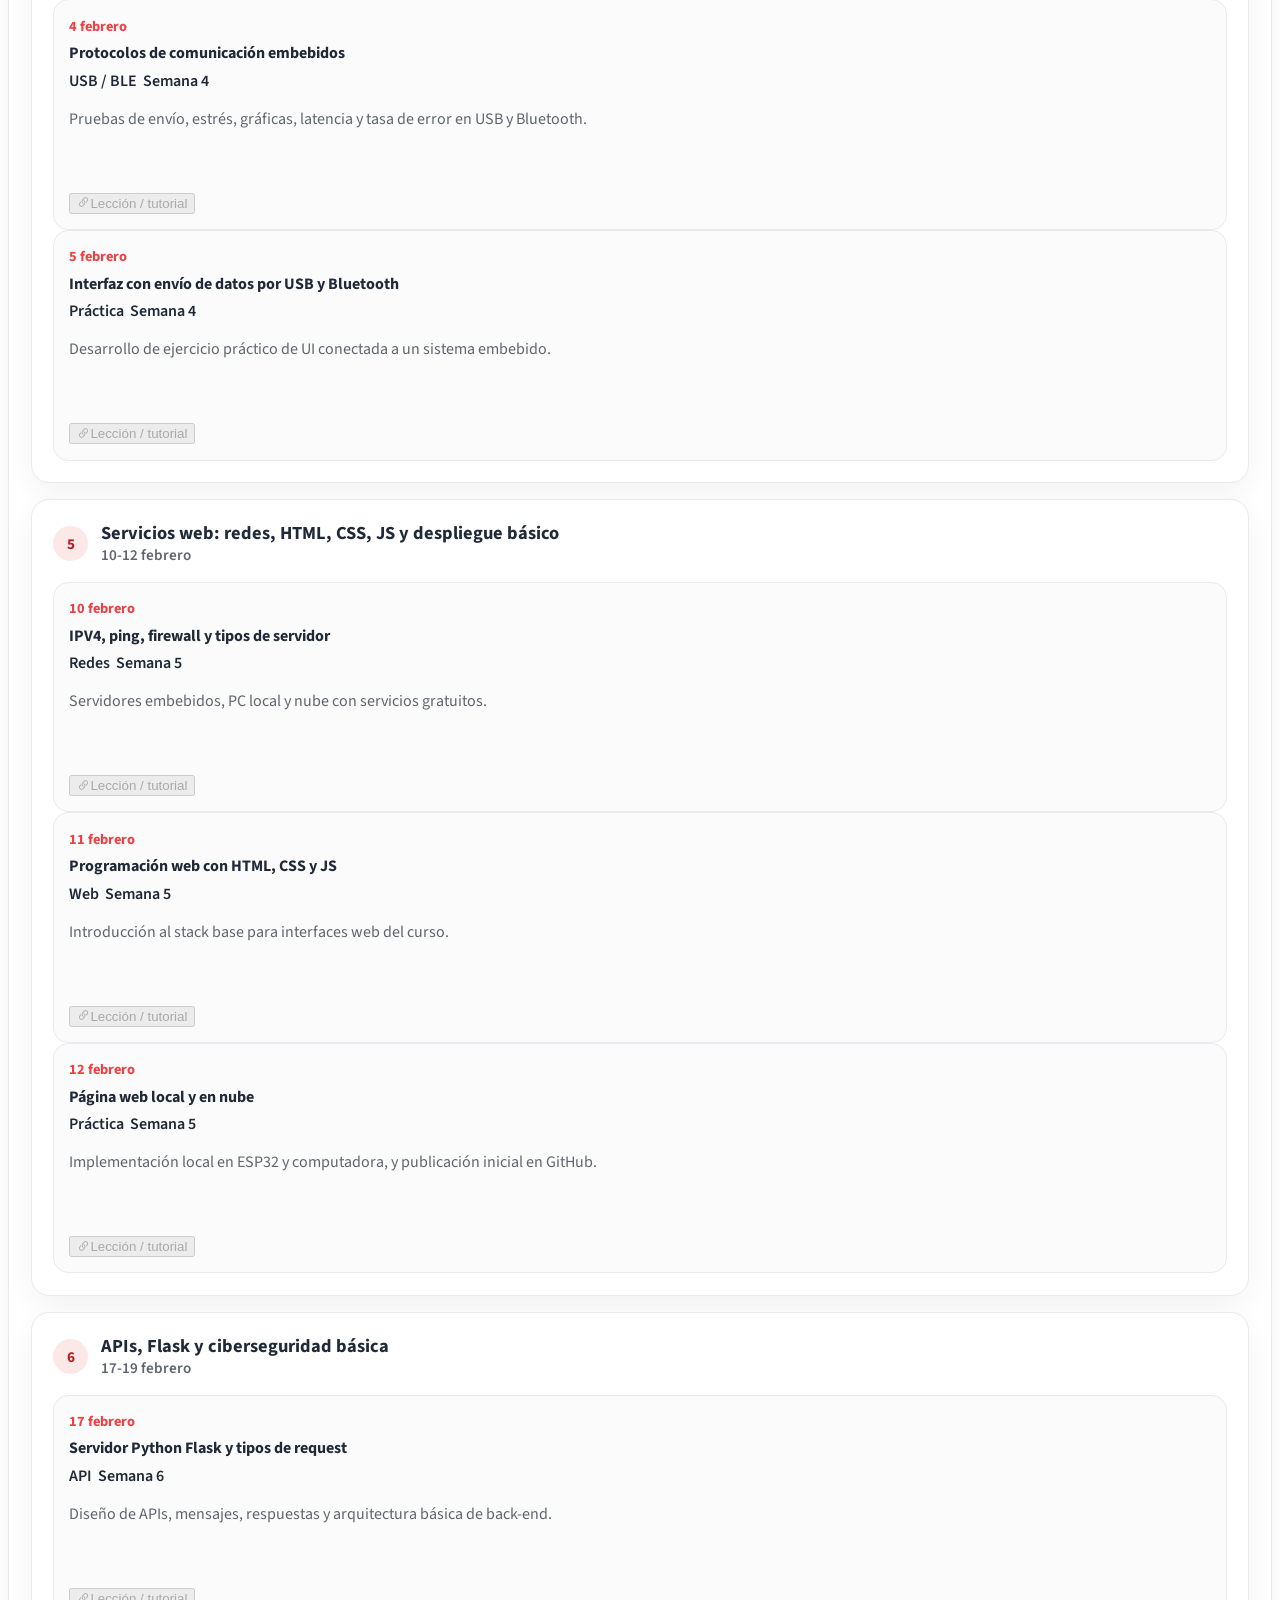
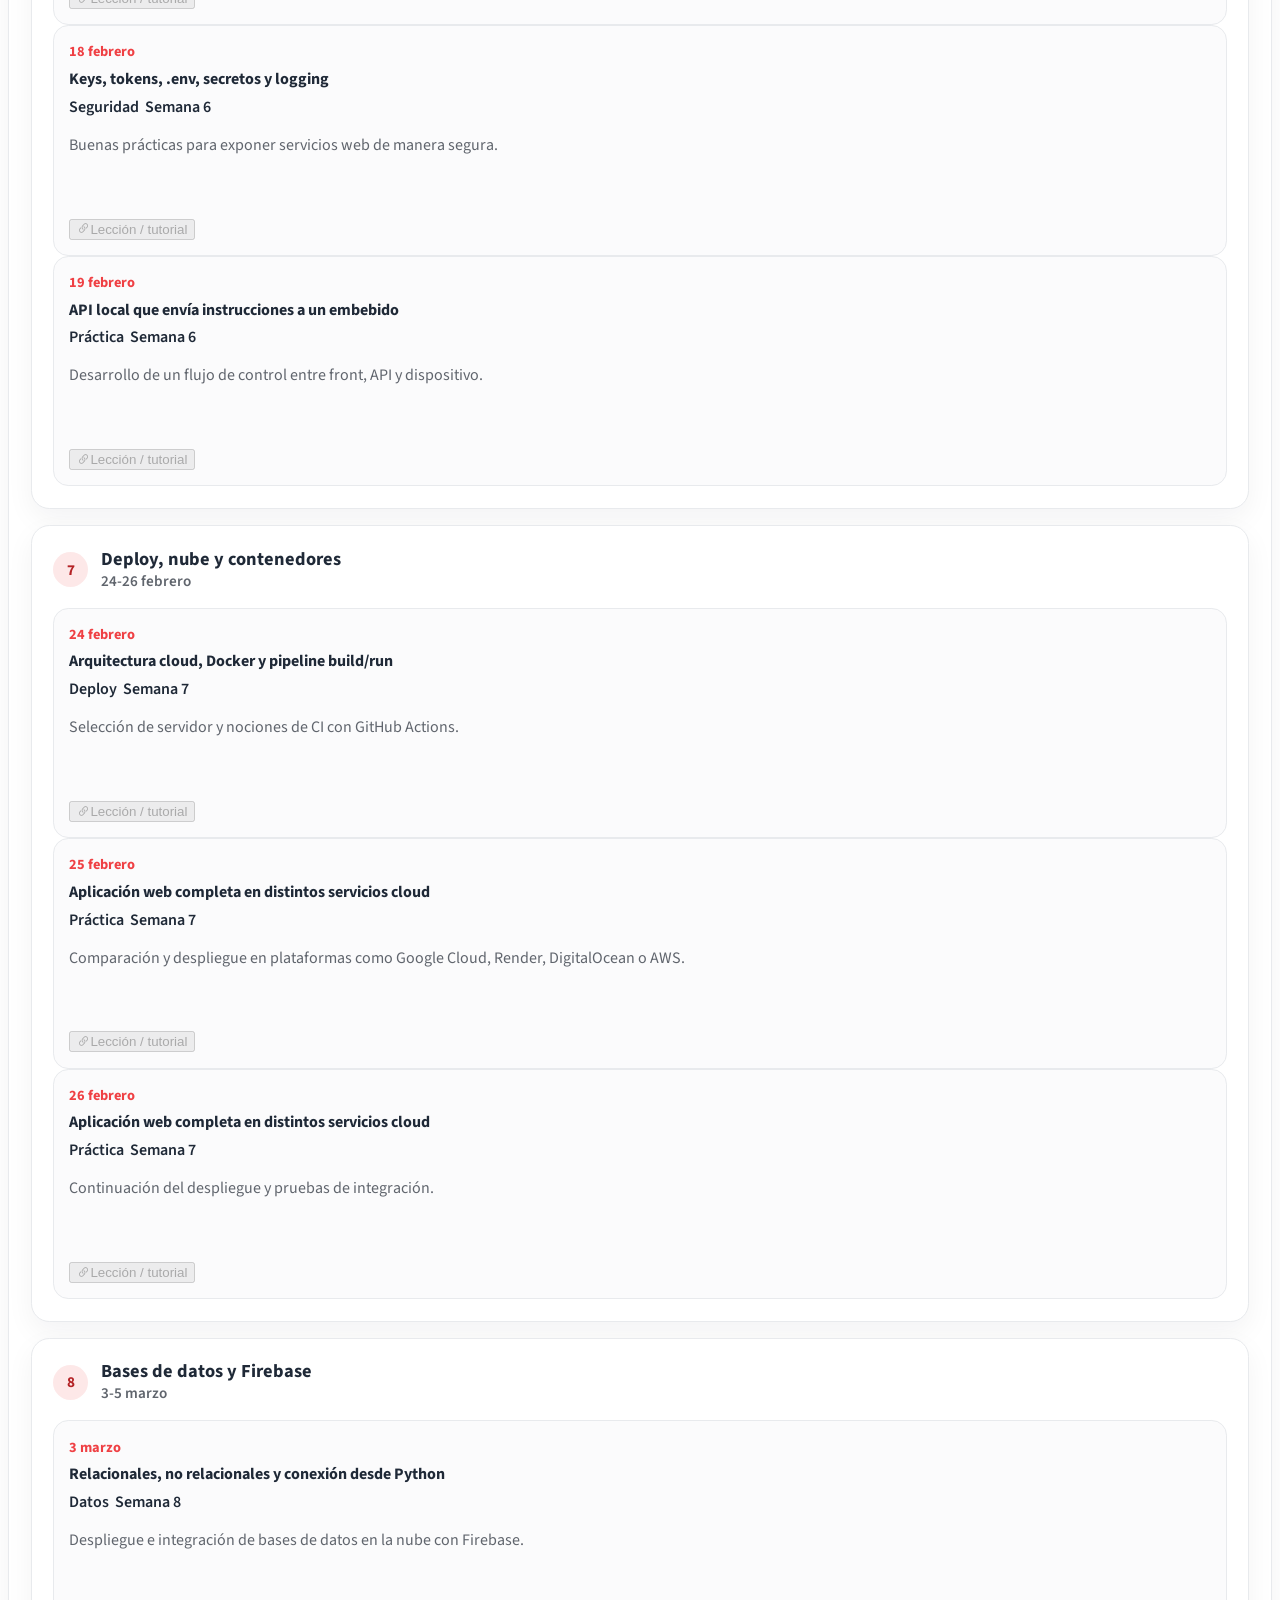
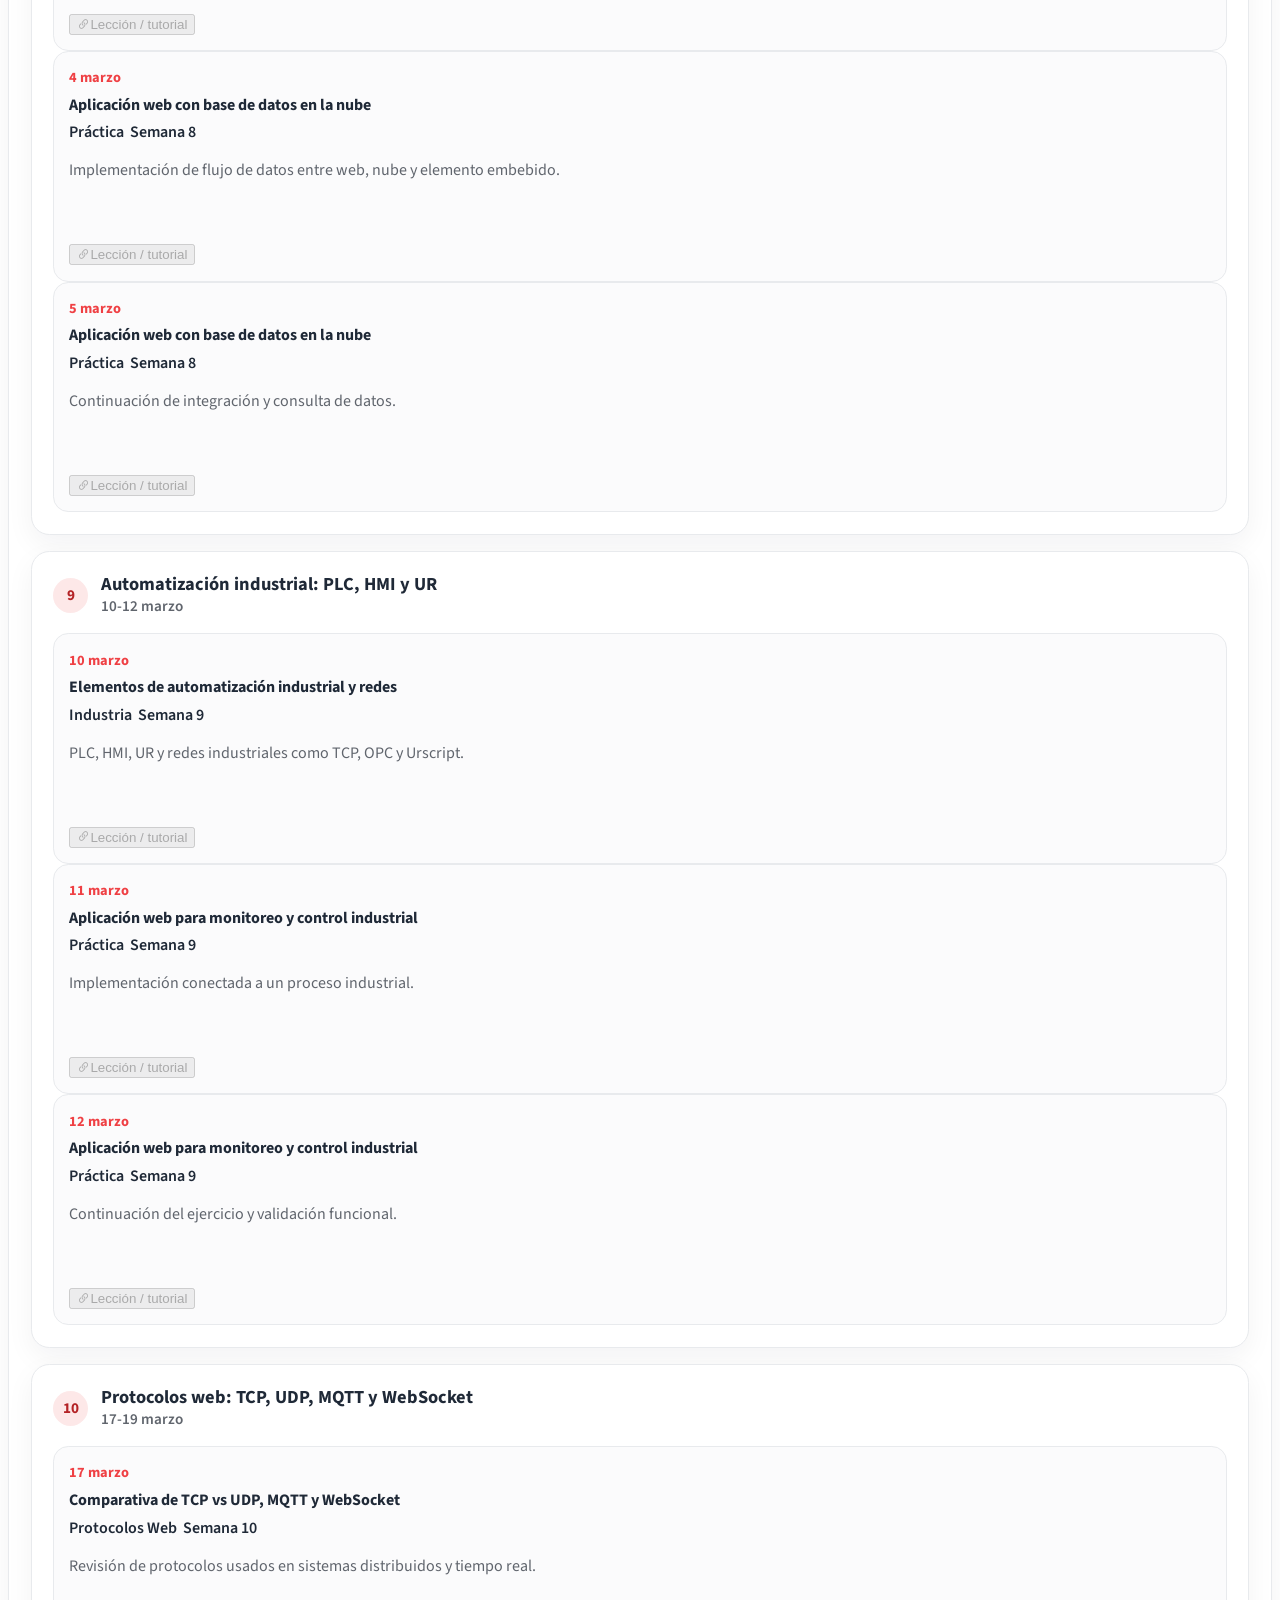
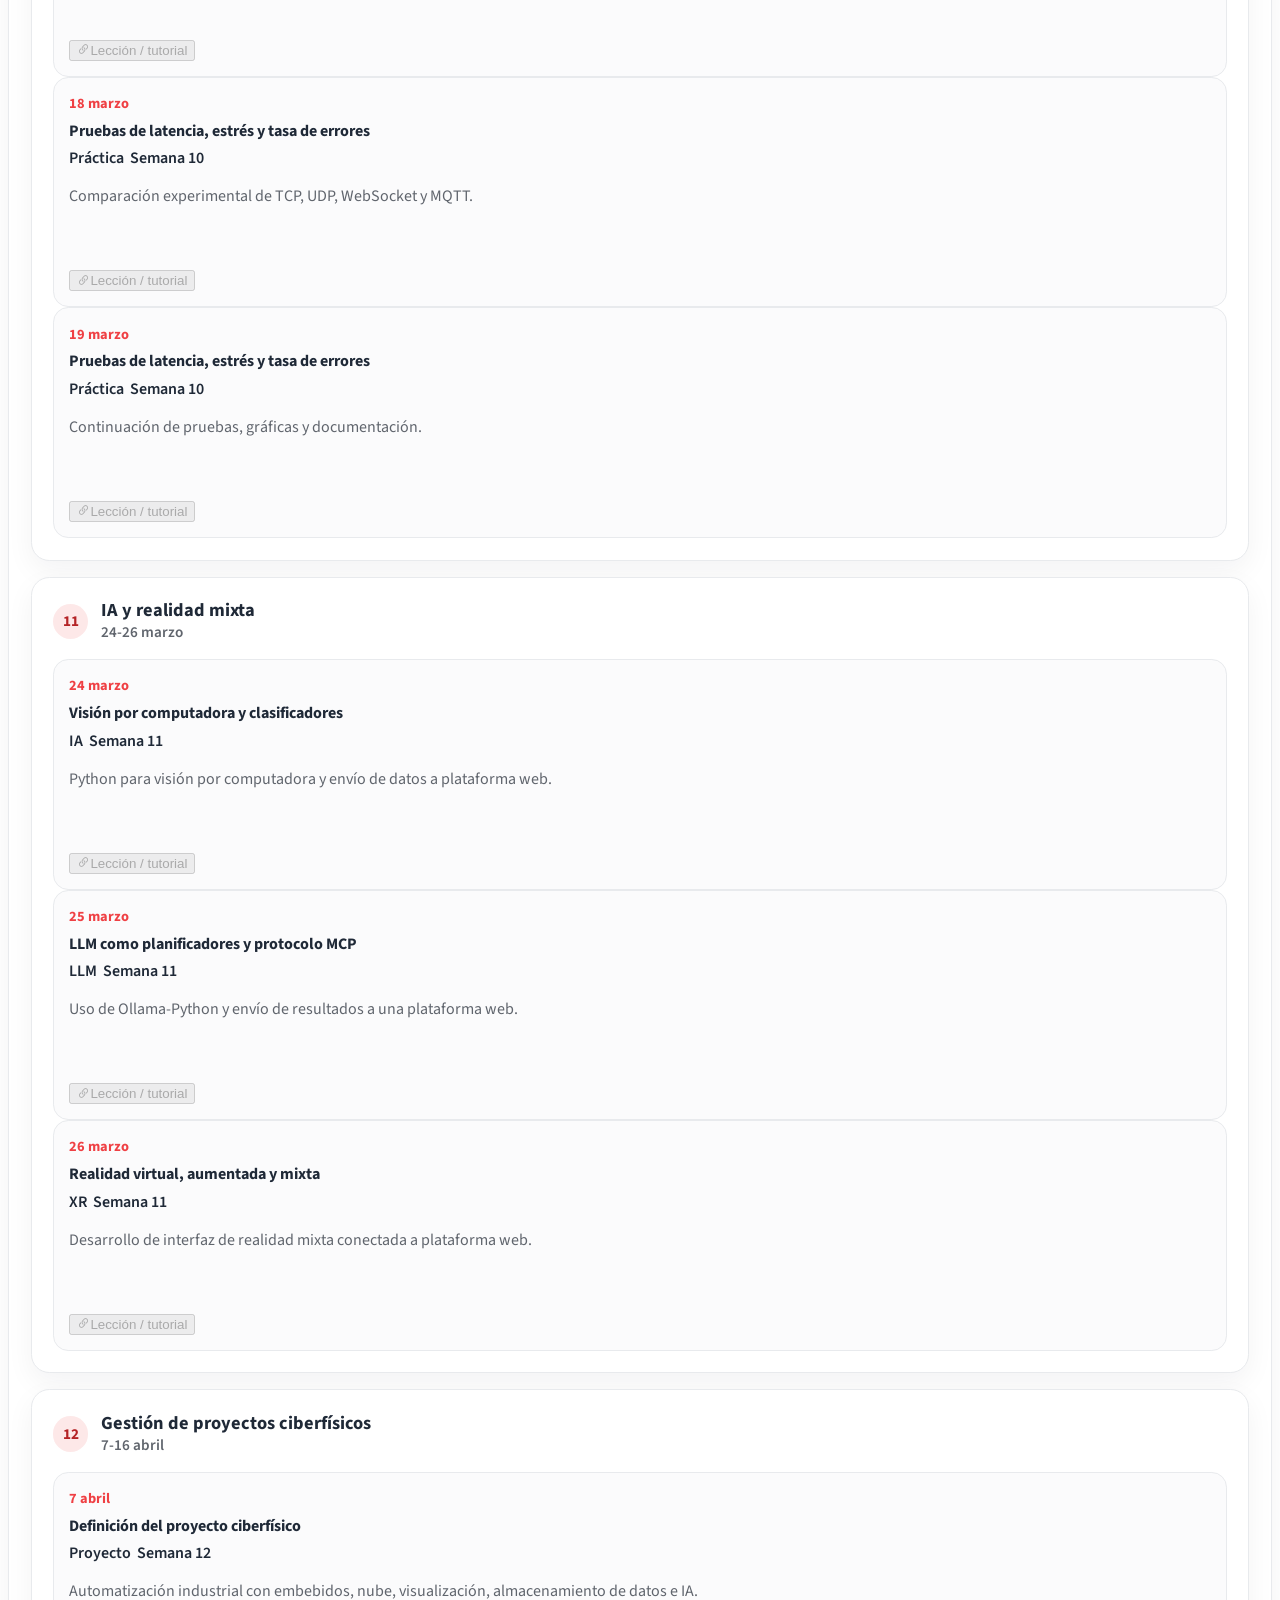
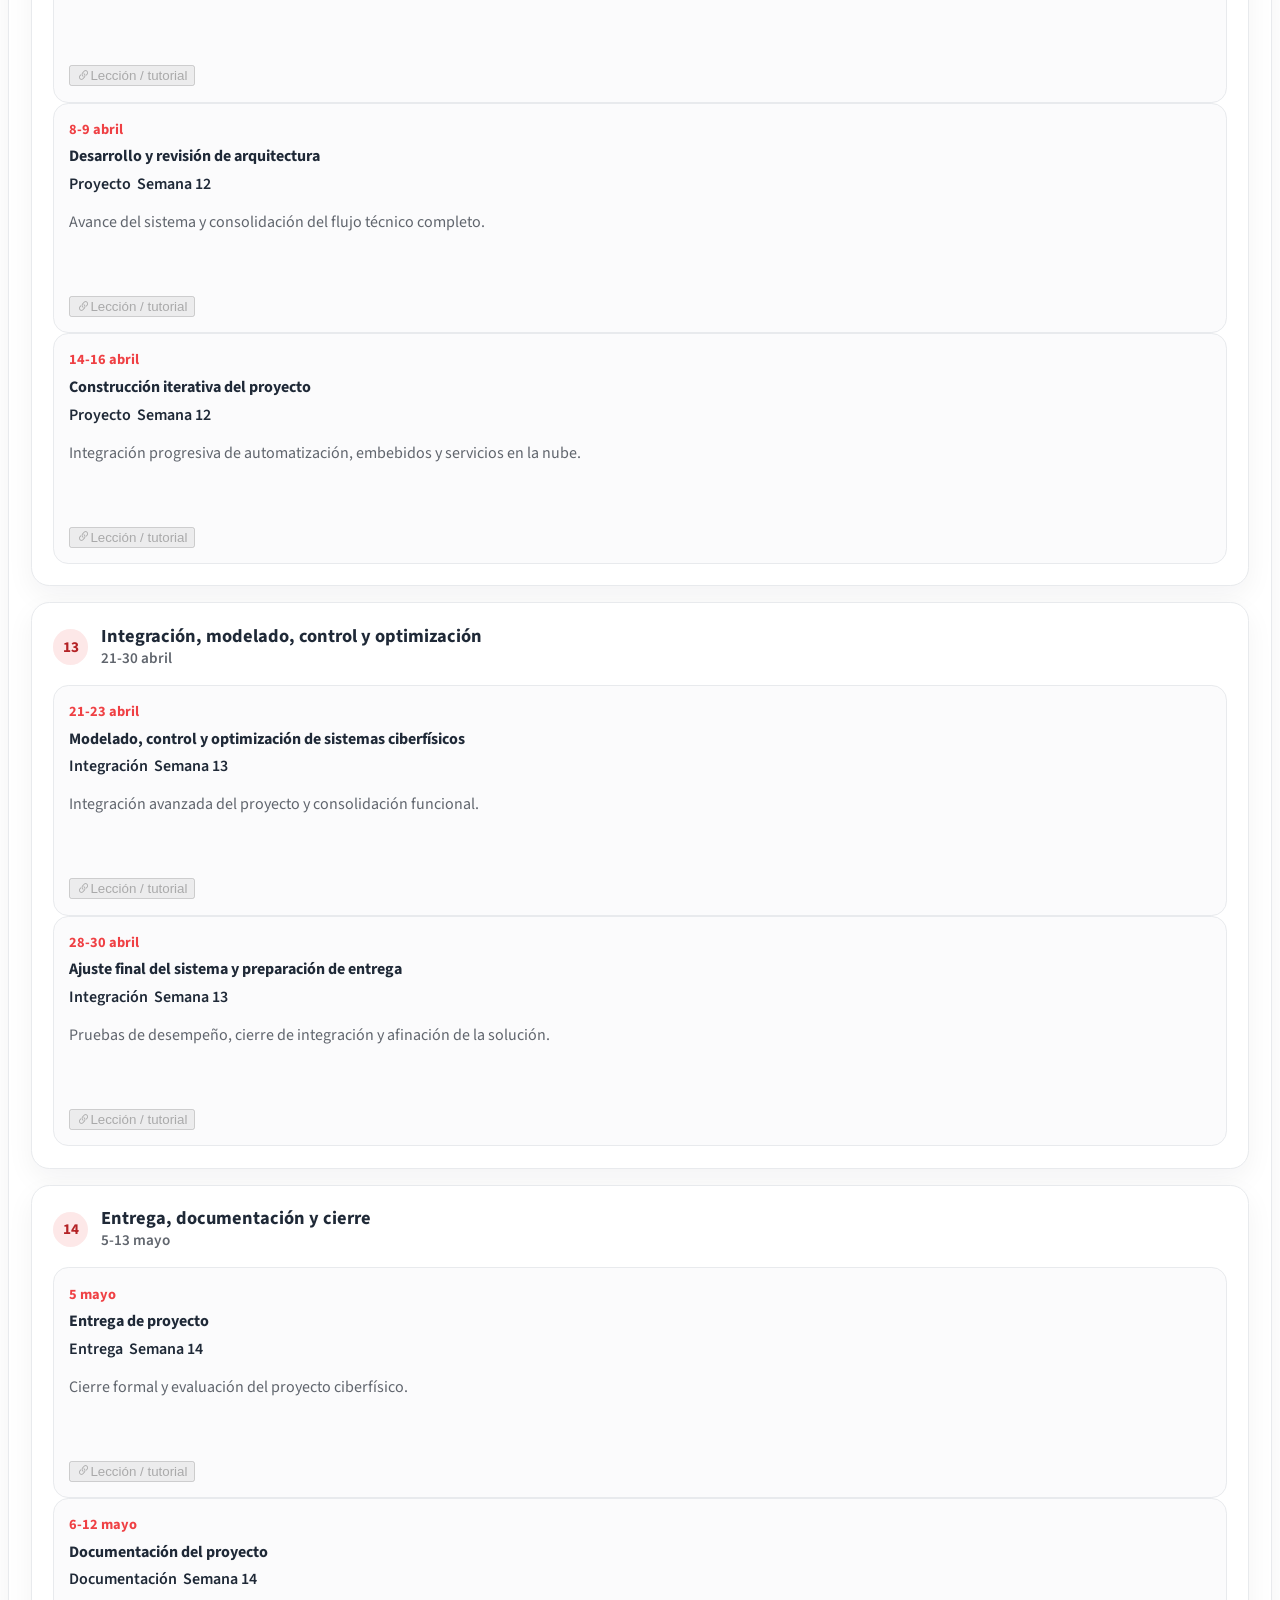
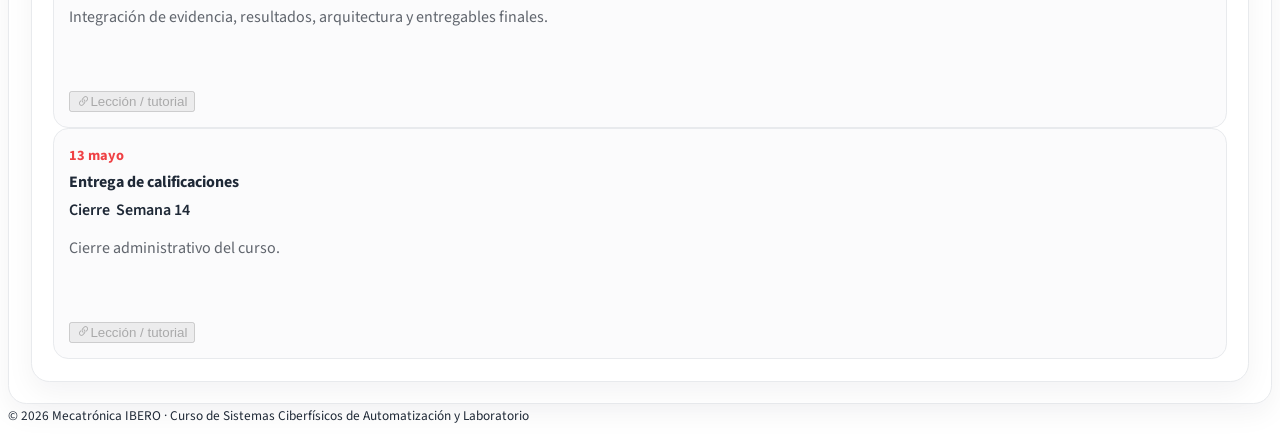
==== commit acf5efe6: "quite comentarios" ====
--- a/cps/index.html
+++ b/cps/index.html
@@ -232,7 +232,6 @@
       <div class="container px-4 px-lg-5">
         <div class="mb-4">
           <h2 class="section-title">Proyectos de alumnos</h2>
-          <p class="section-subtitle">Solo se muestra el nombre del equipo y el acceso a su página o repositorio.</p>
         </div>
 
         <div class="row g-4" id="studentsContainer"></div>
@@ -243,9 +242,6 @@
       <div class="container px-4 px-lg-5">
         <div class="mb-4">
           <h2 class="section-title">Cronograma del curso</h2>
-          <p class="section-subtitle">
-            El cronograma aparece desplegado desde el inicio. Cada sesión conserva su botón para enlazar la lección, tutorial o recurso cuando lo publiques.
-          </p>
         </div>
 
         <div class="schedule-card">
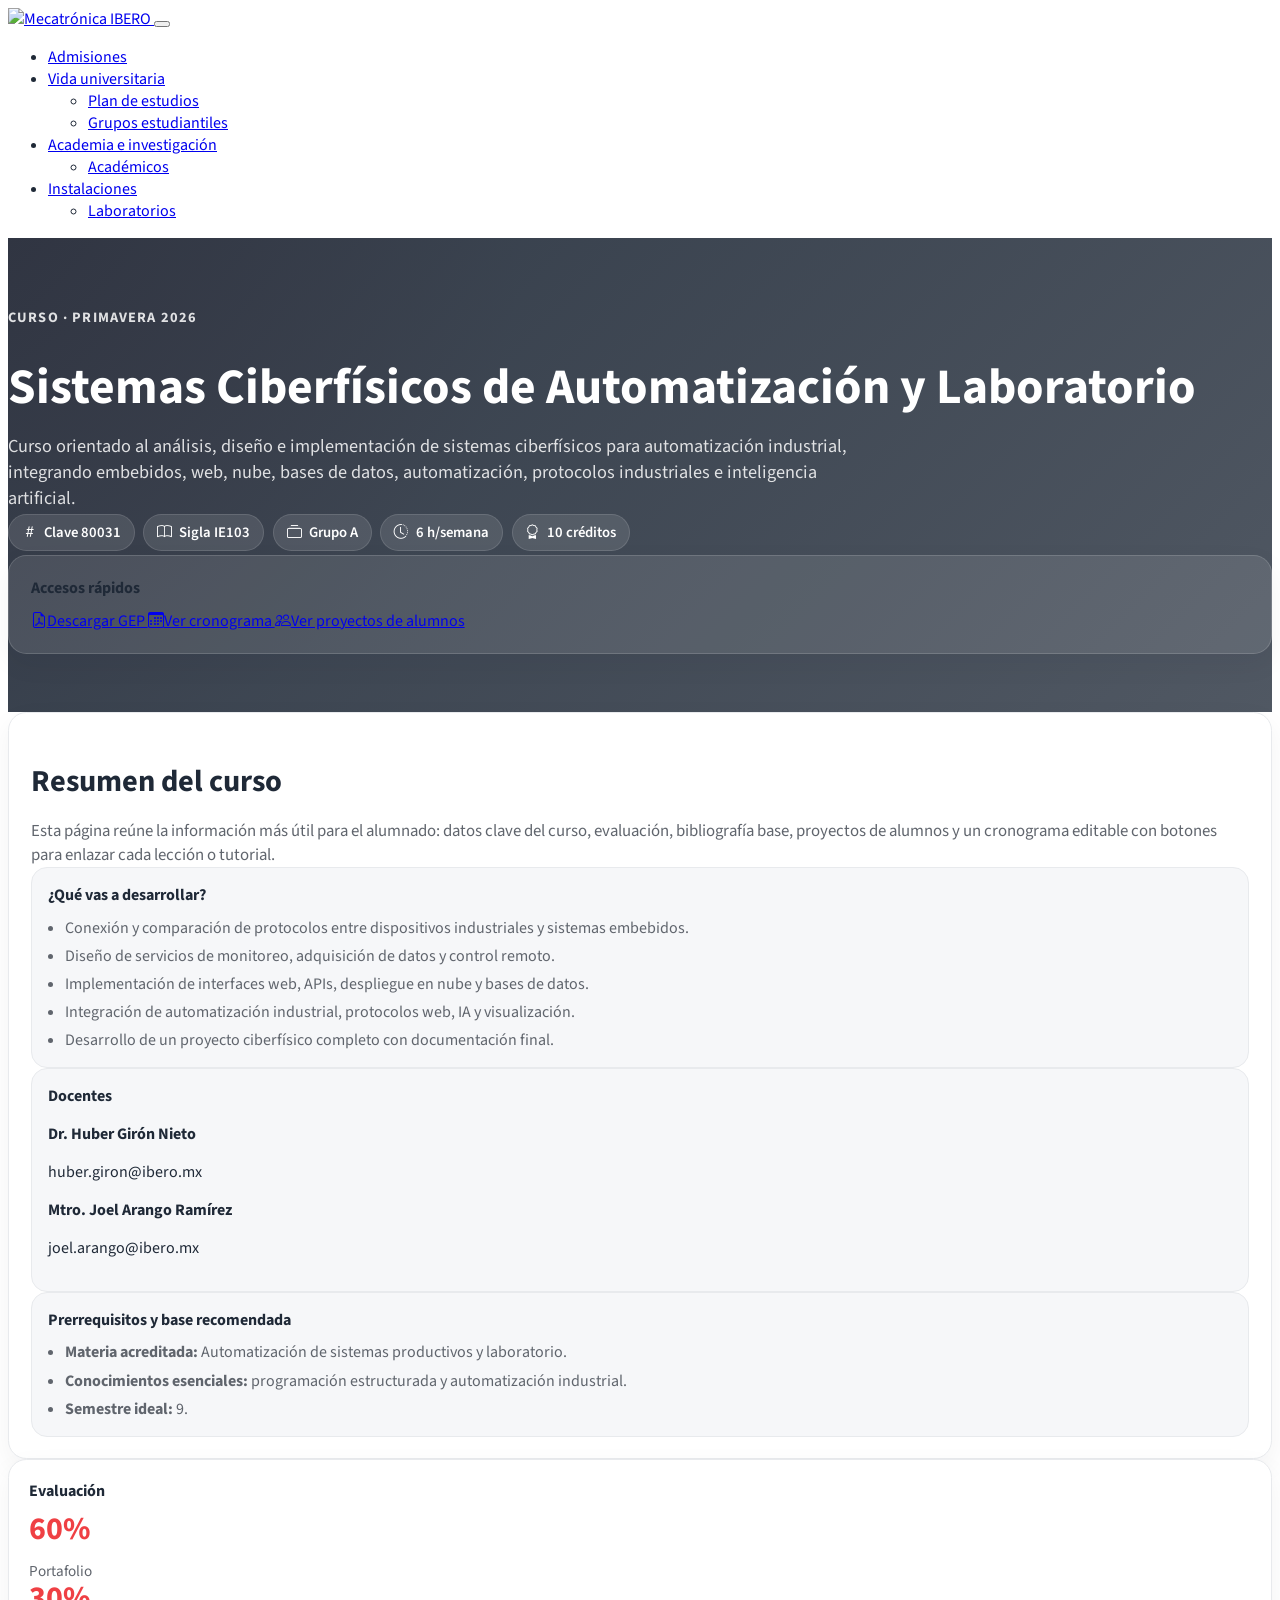
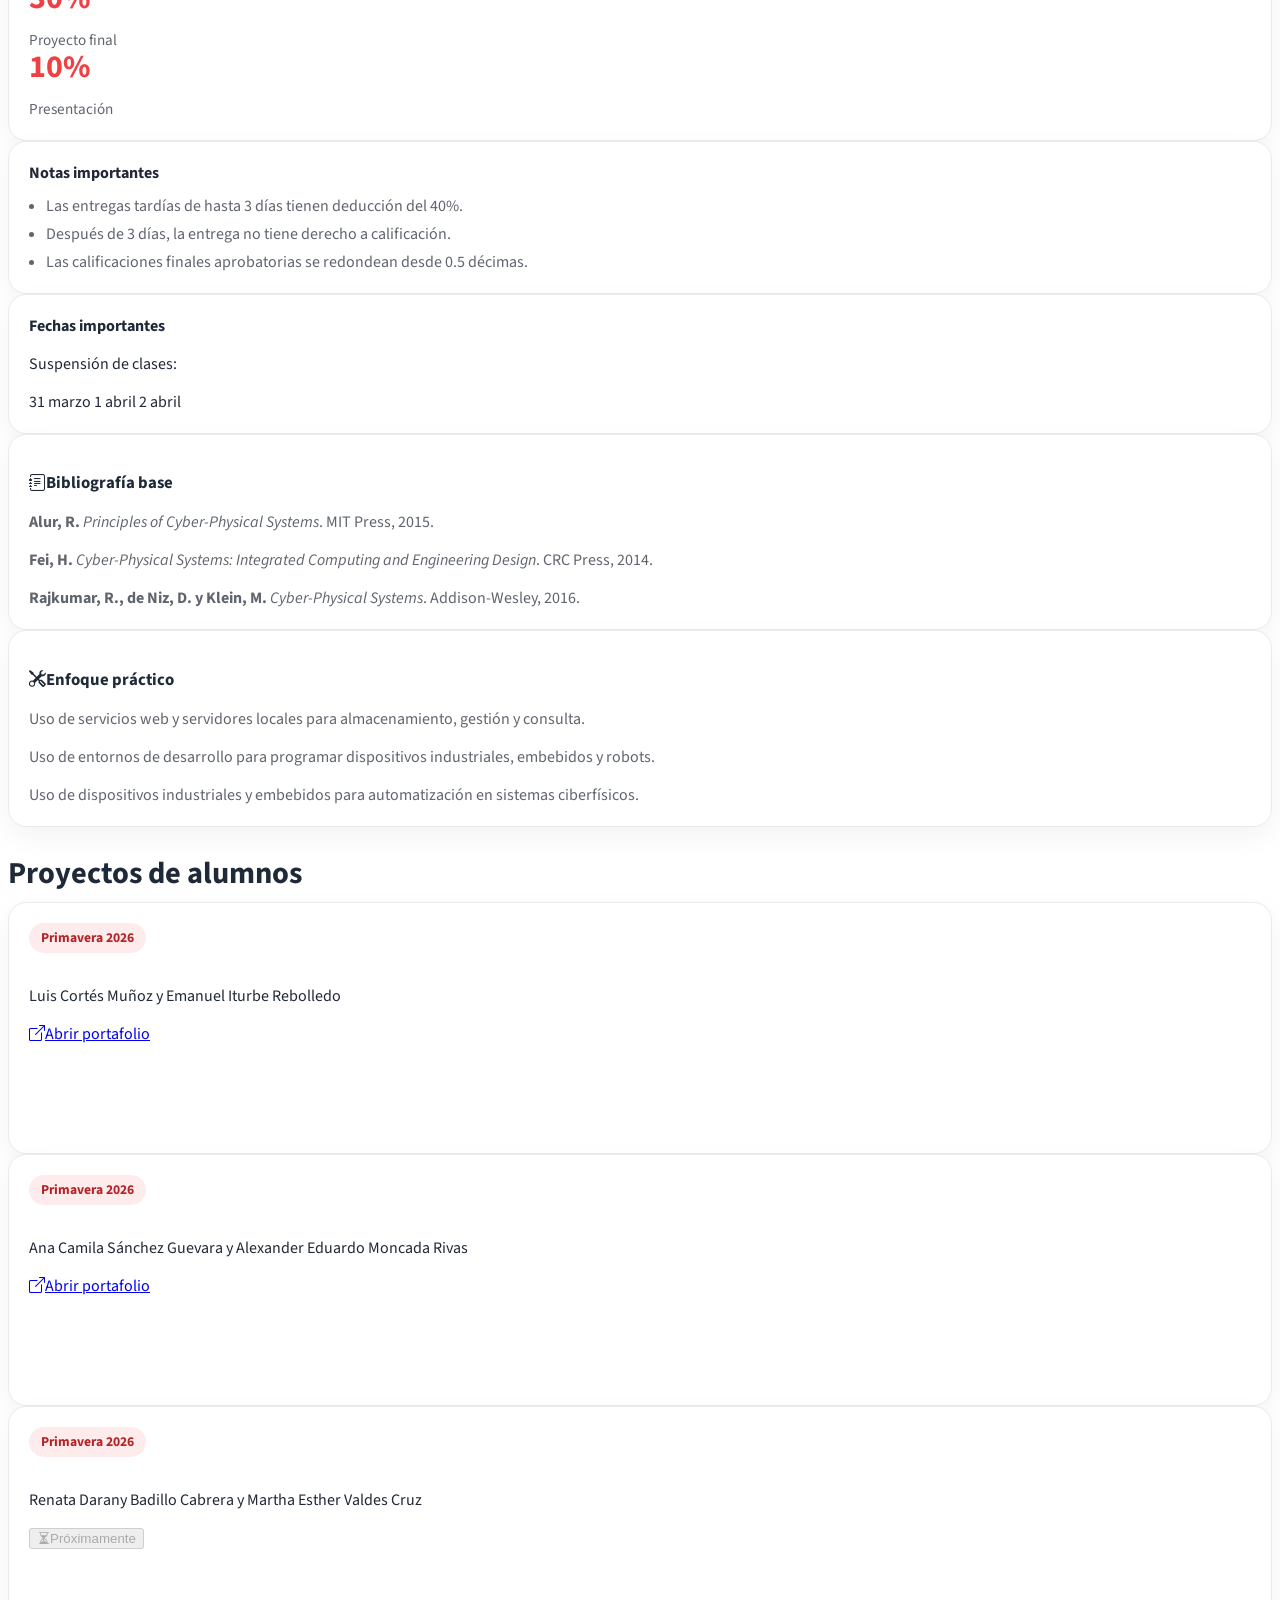
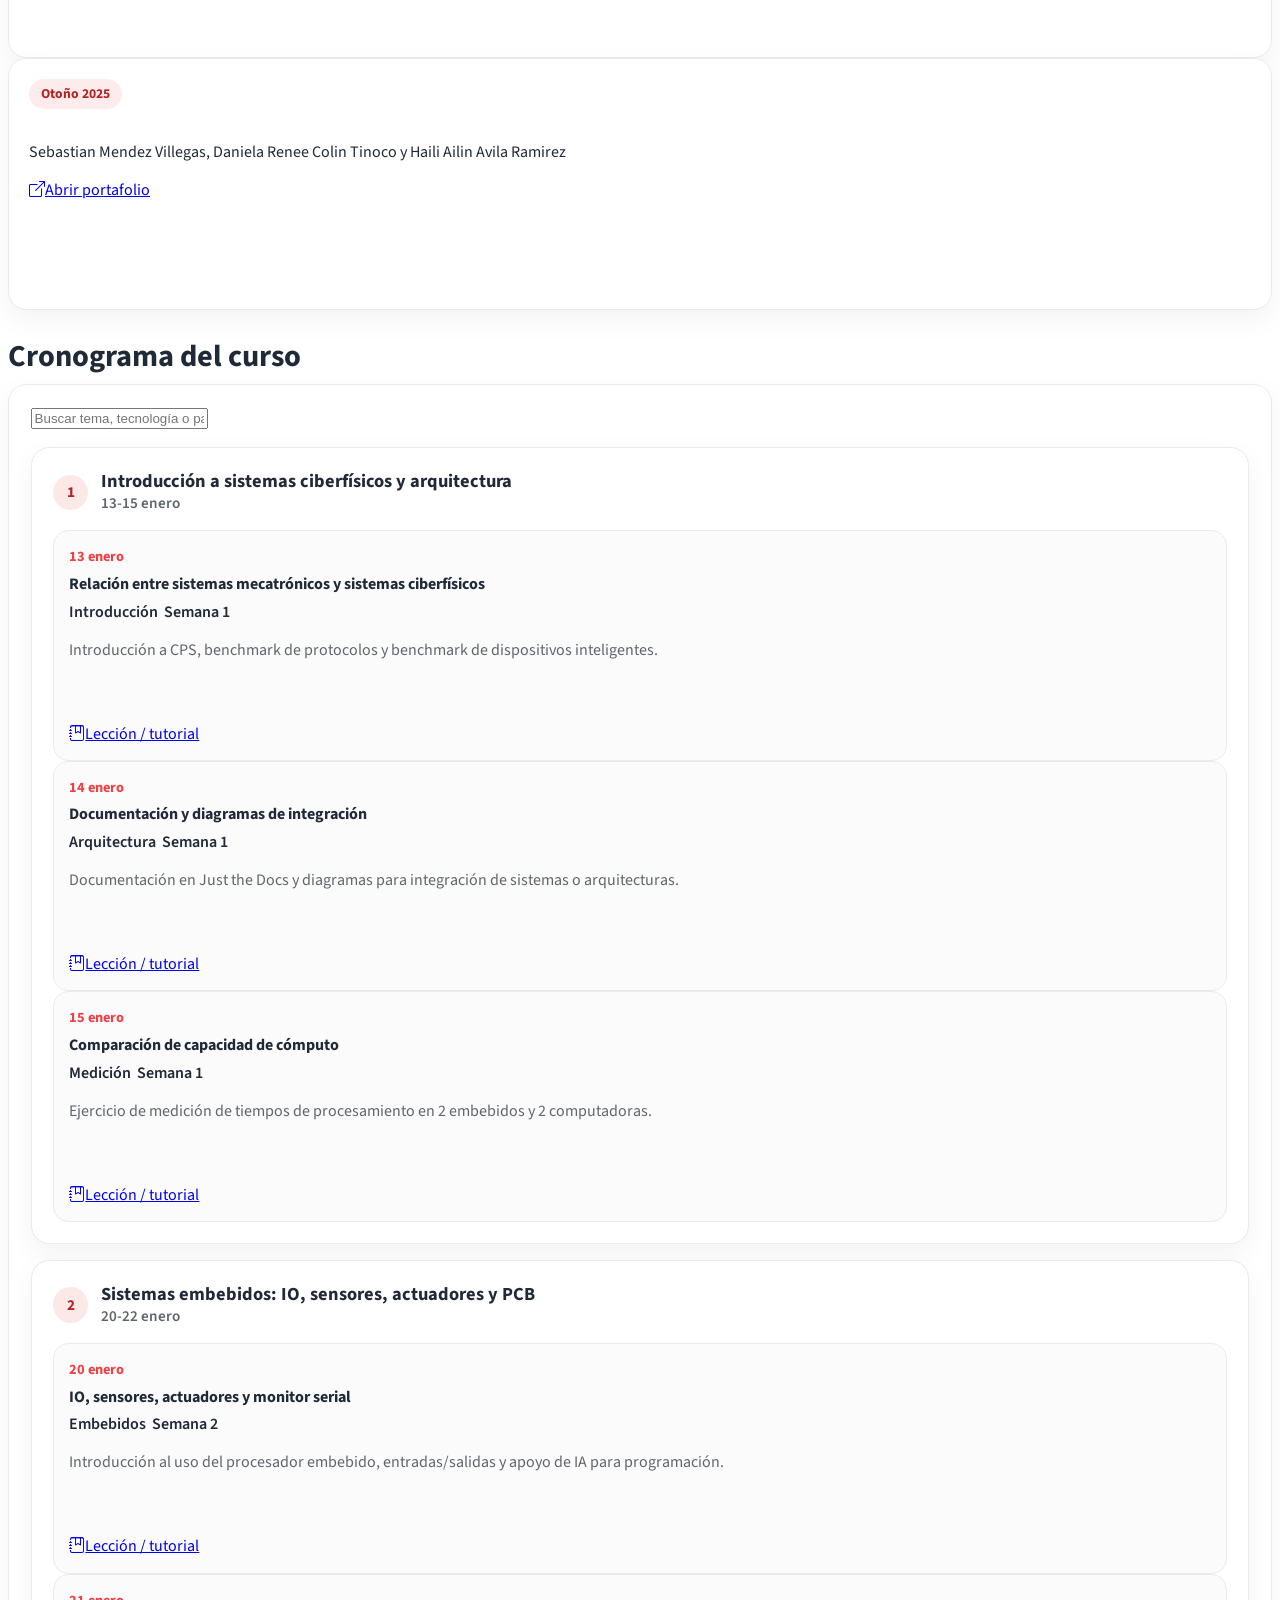
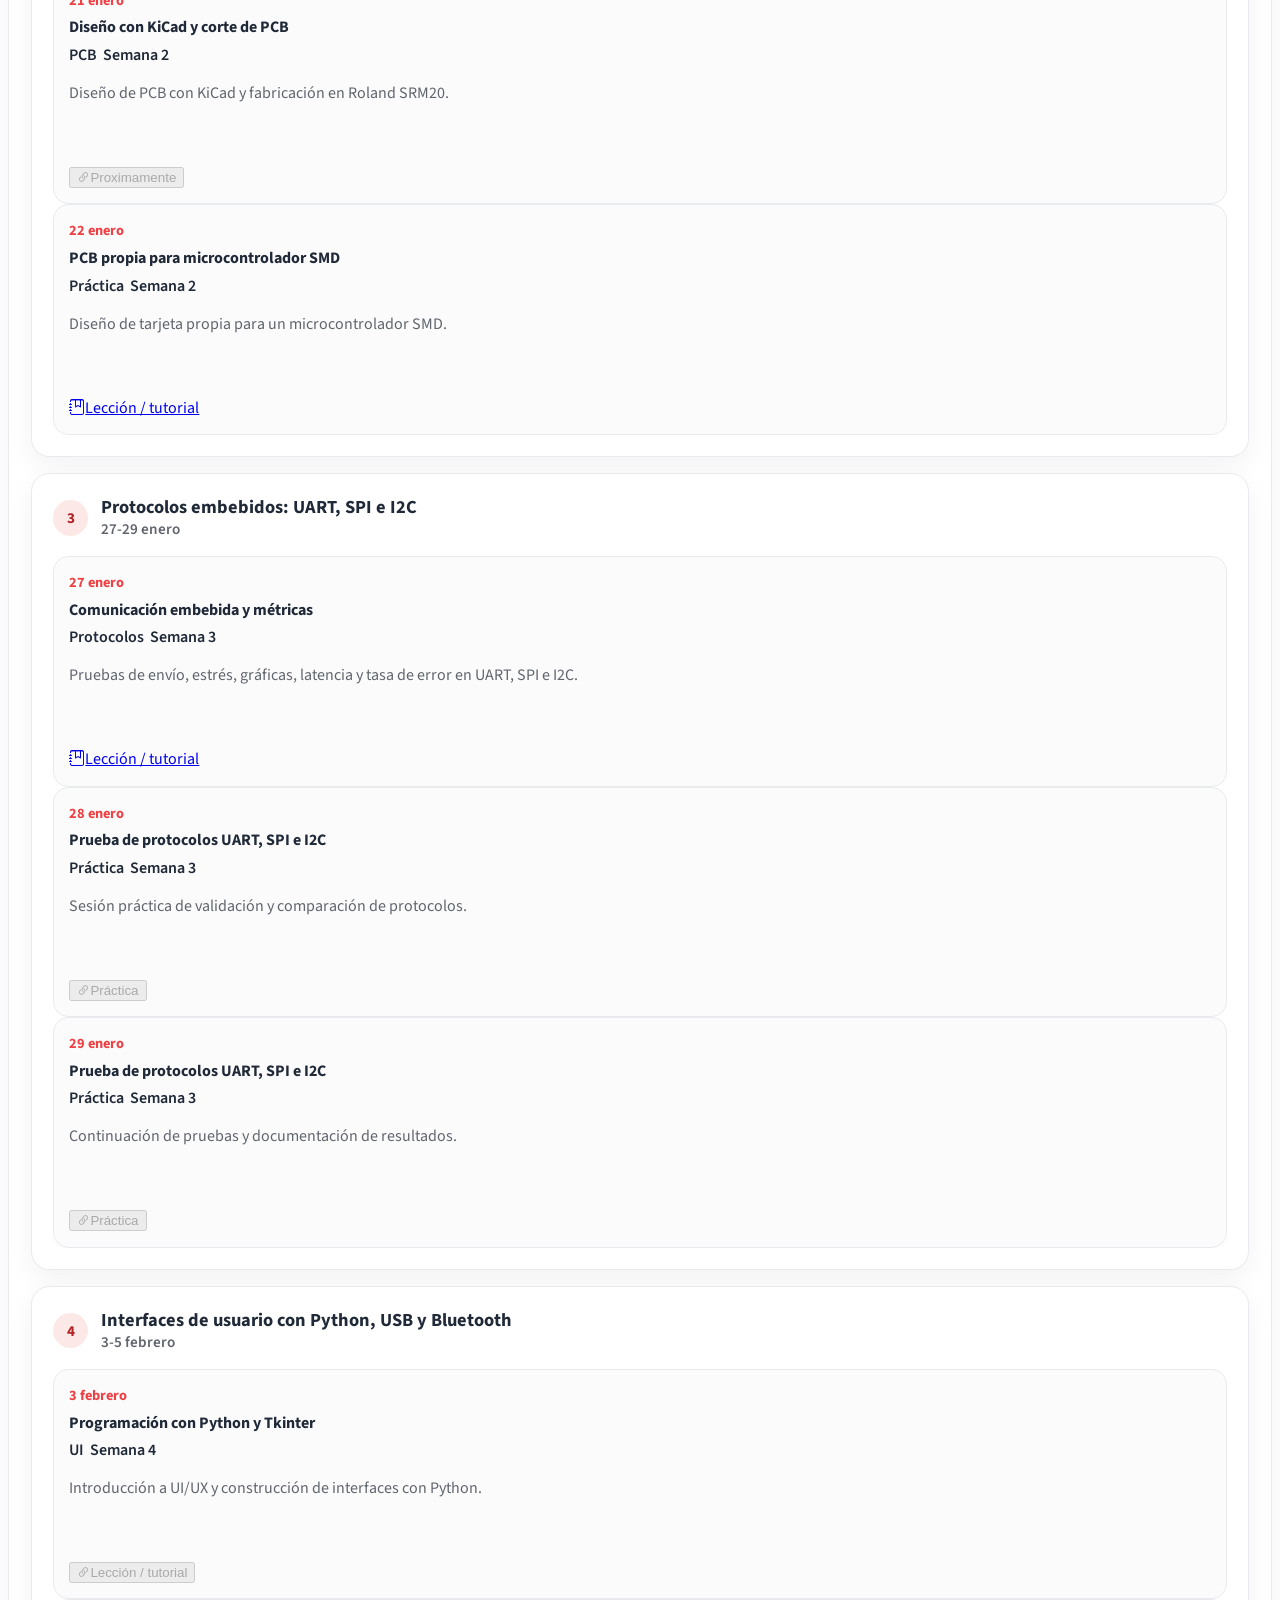
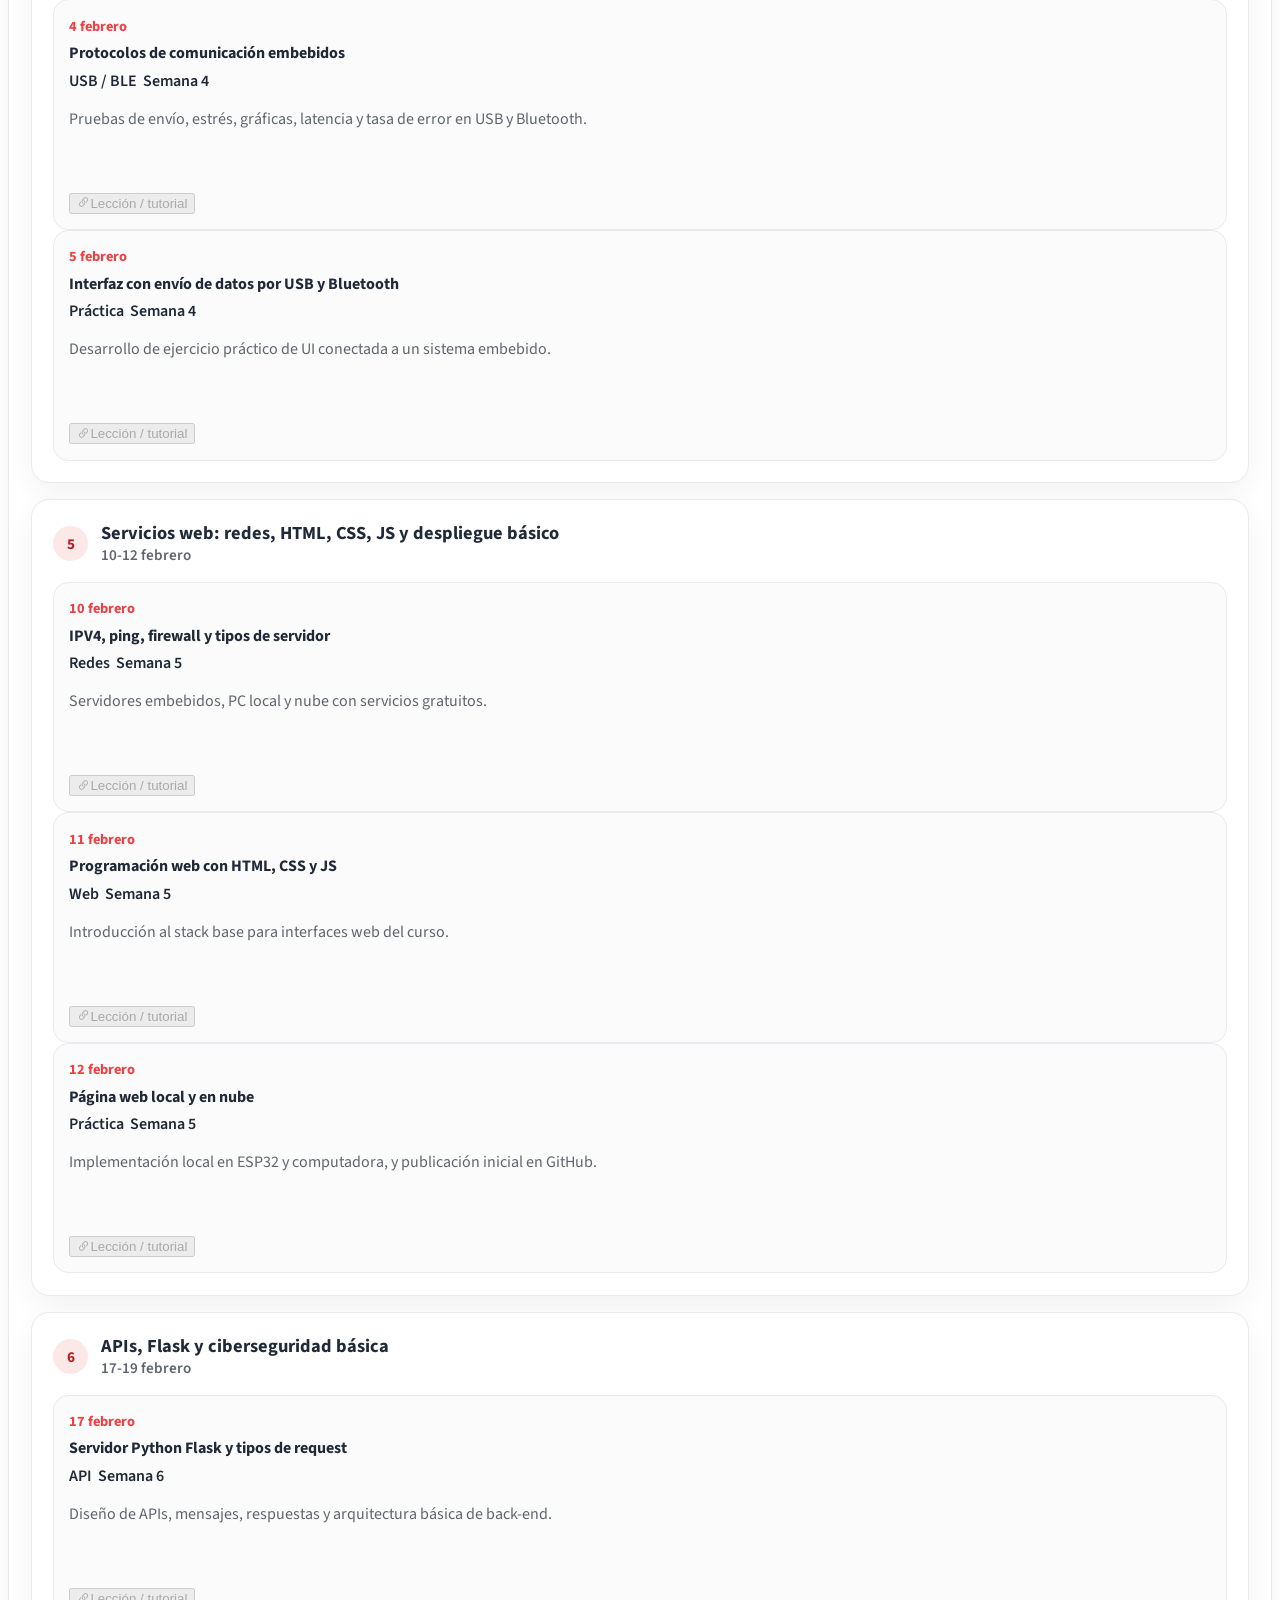
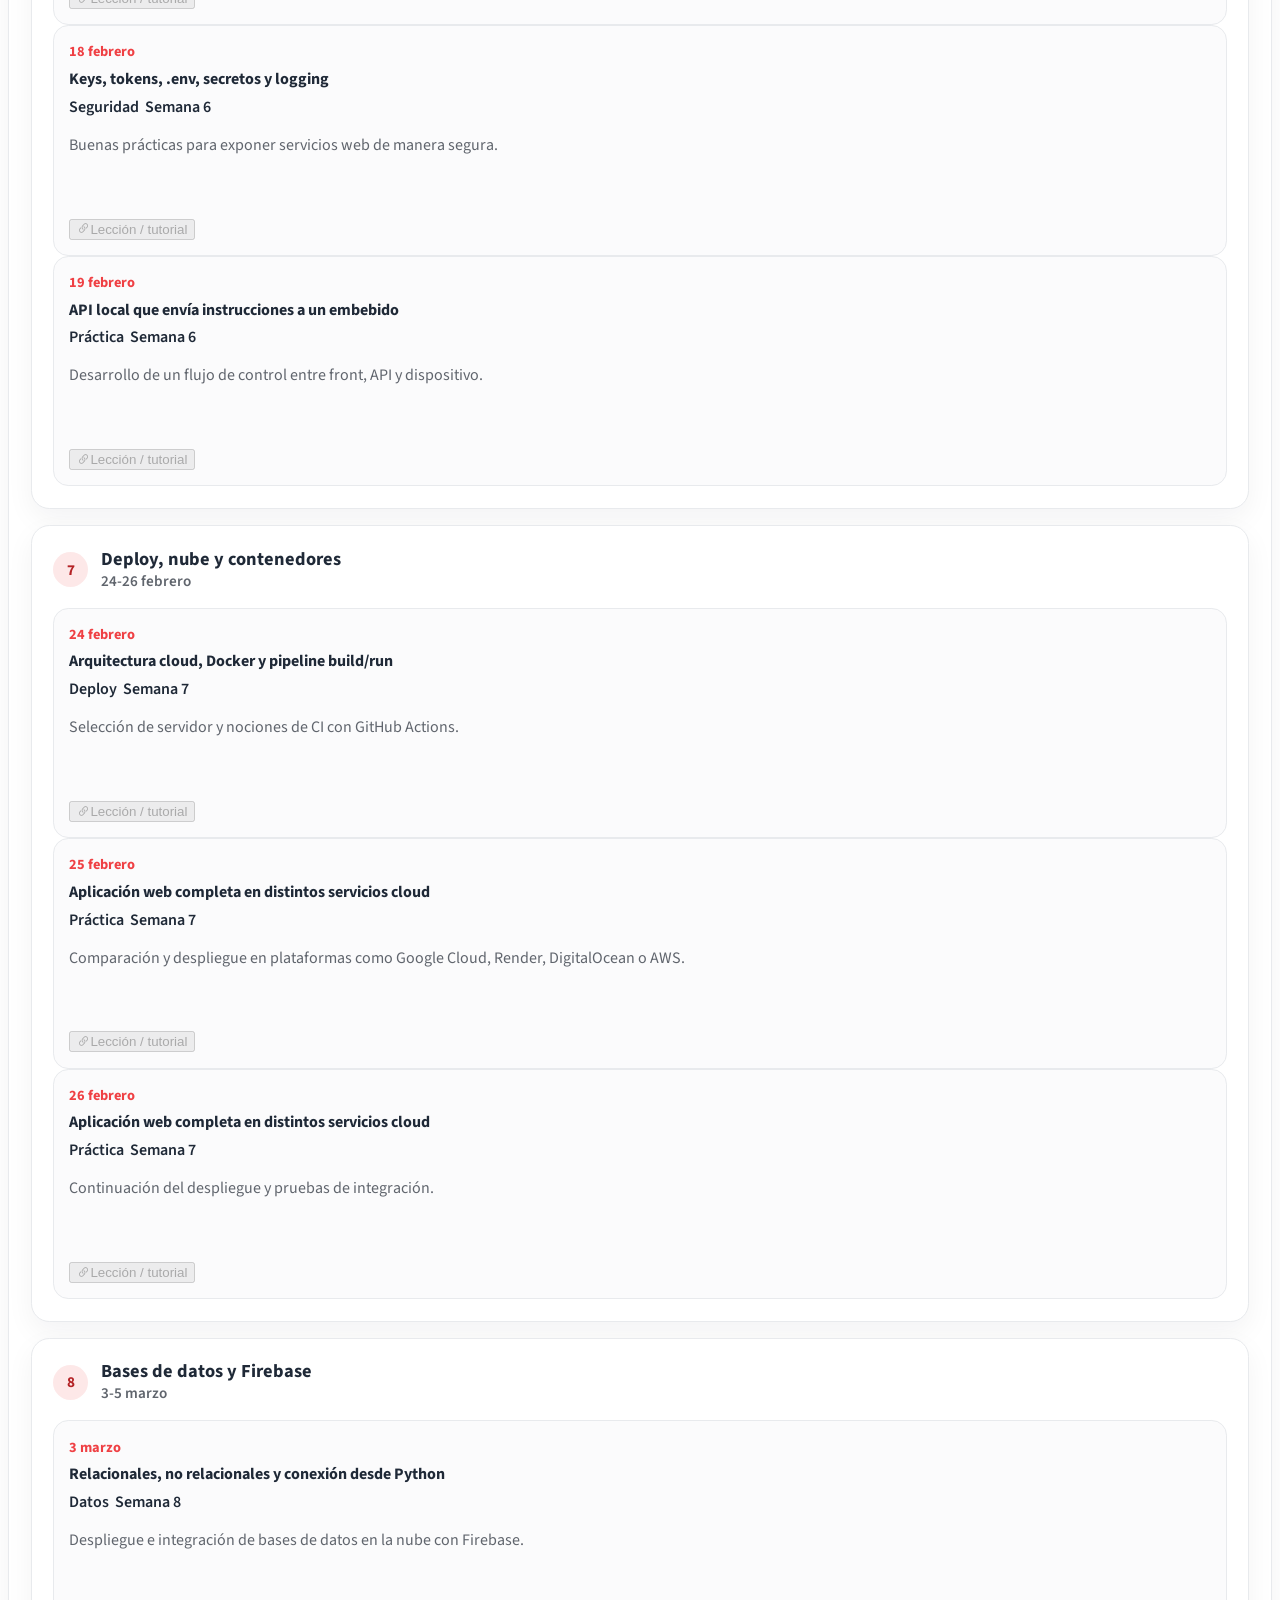
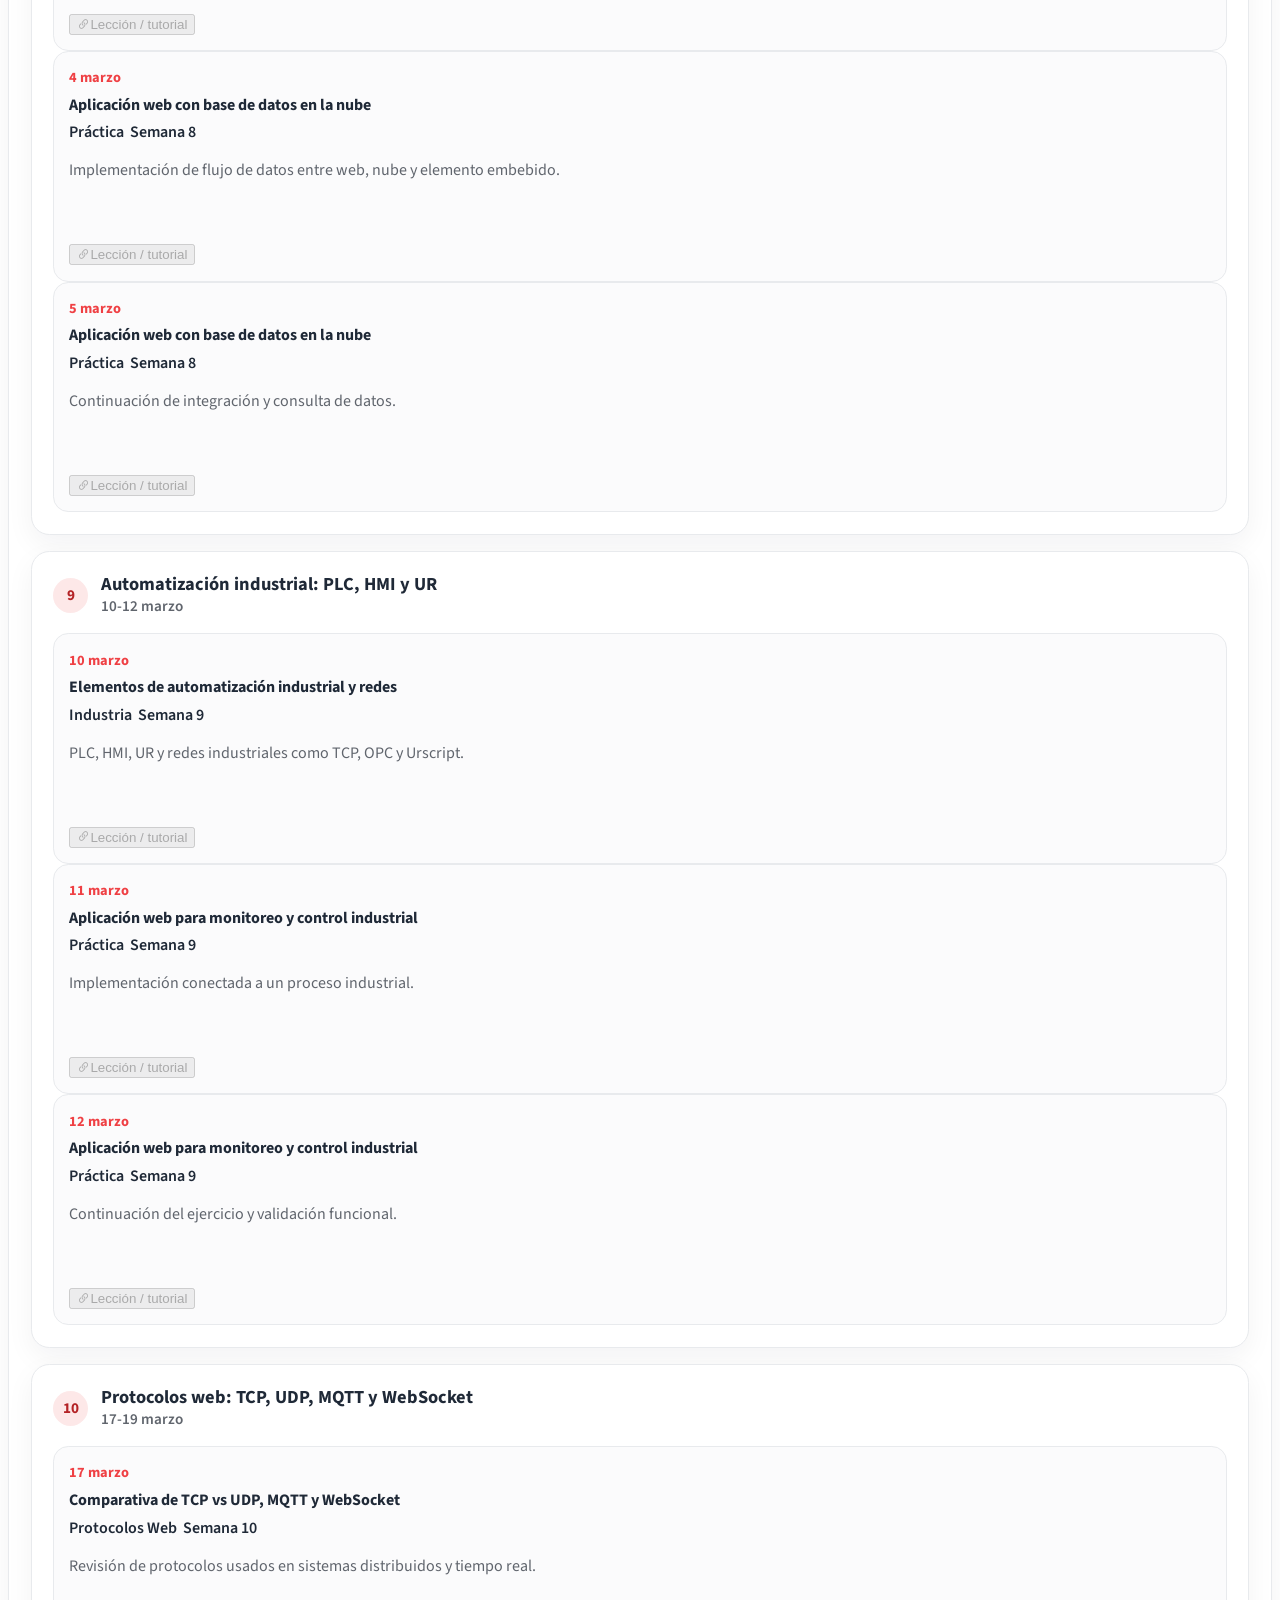
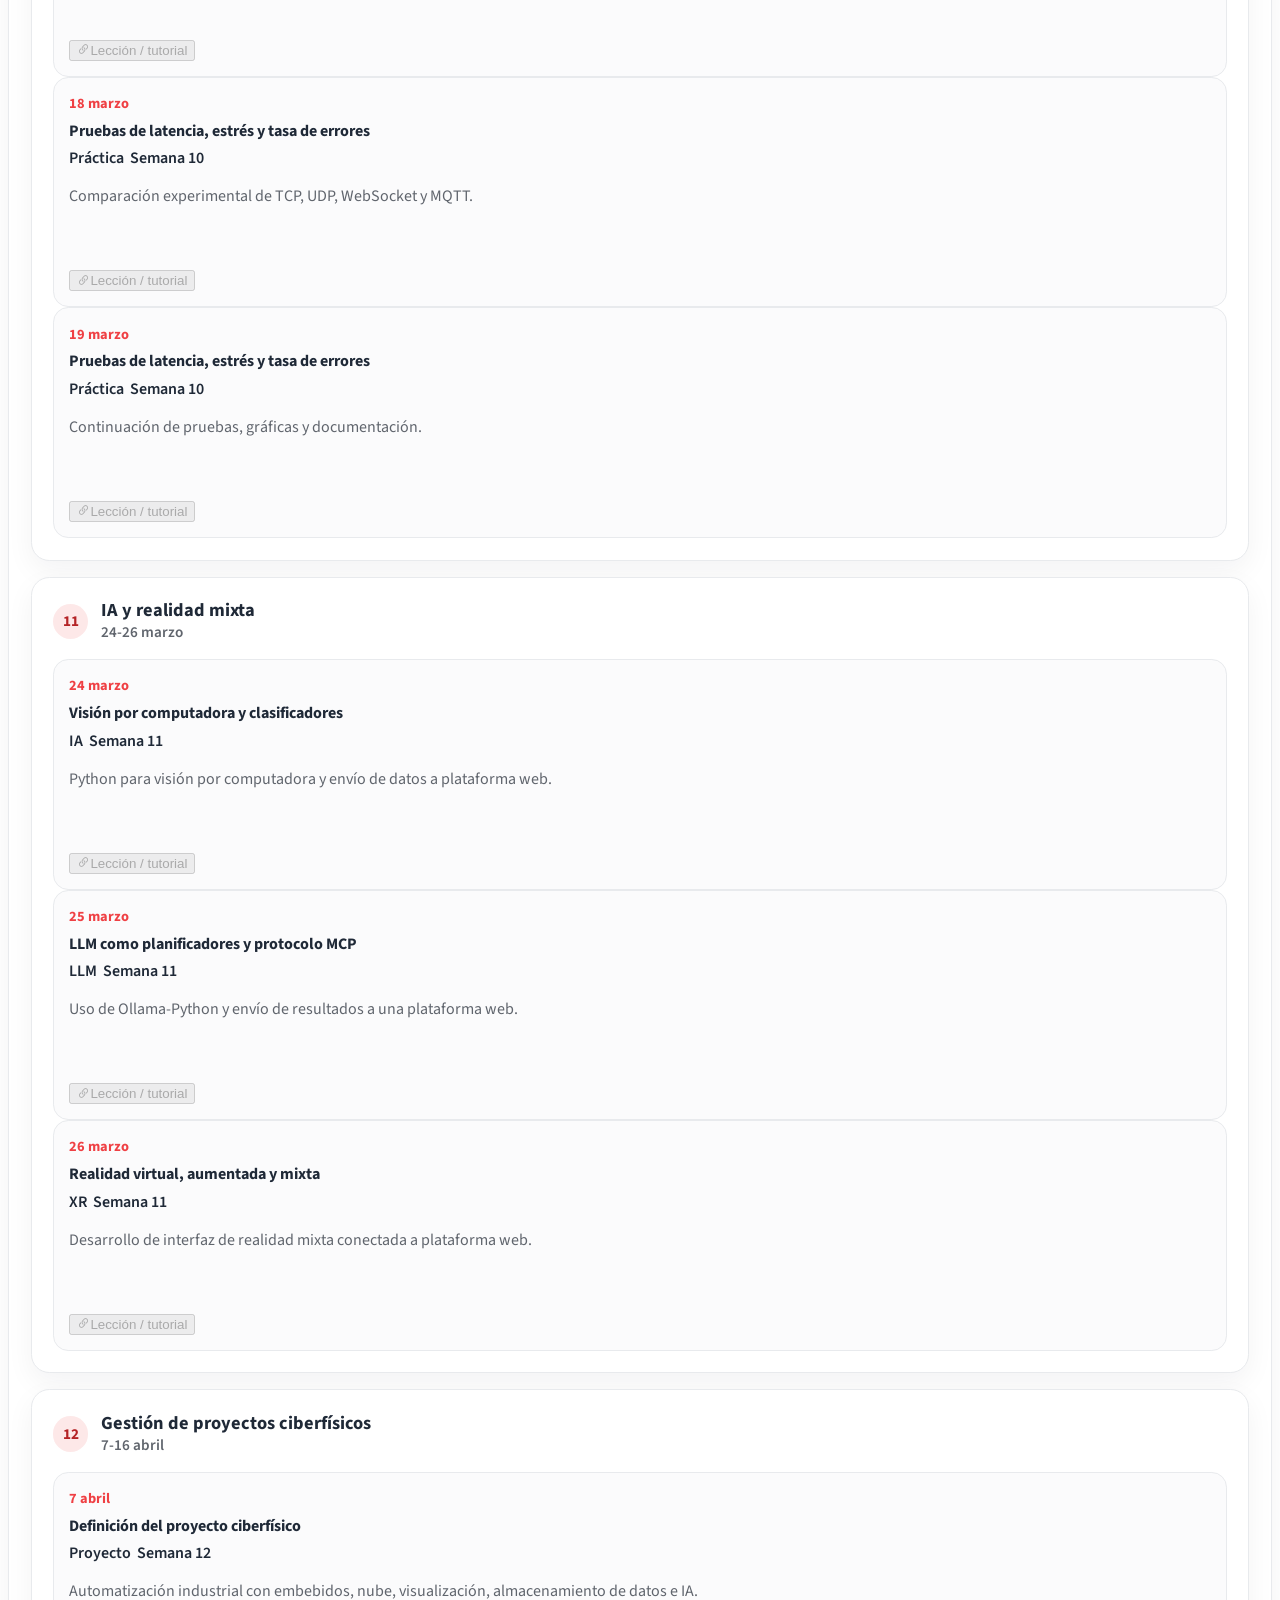
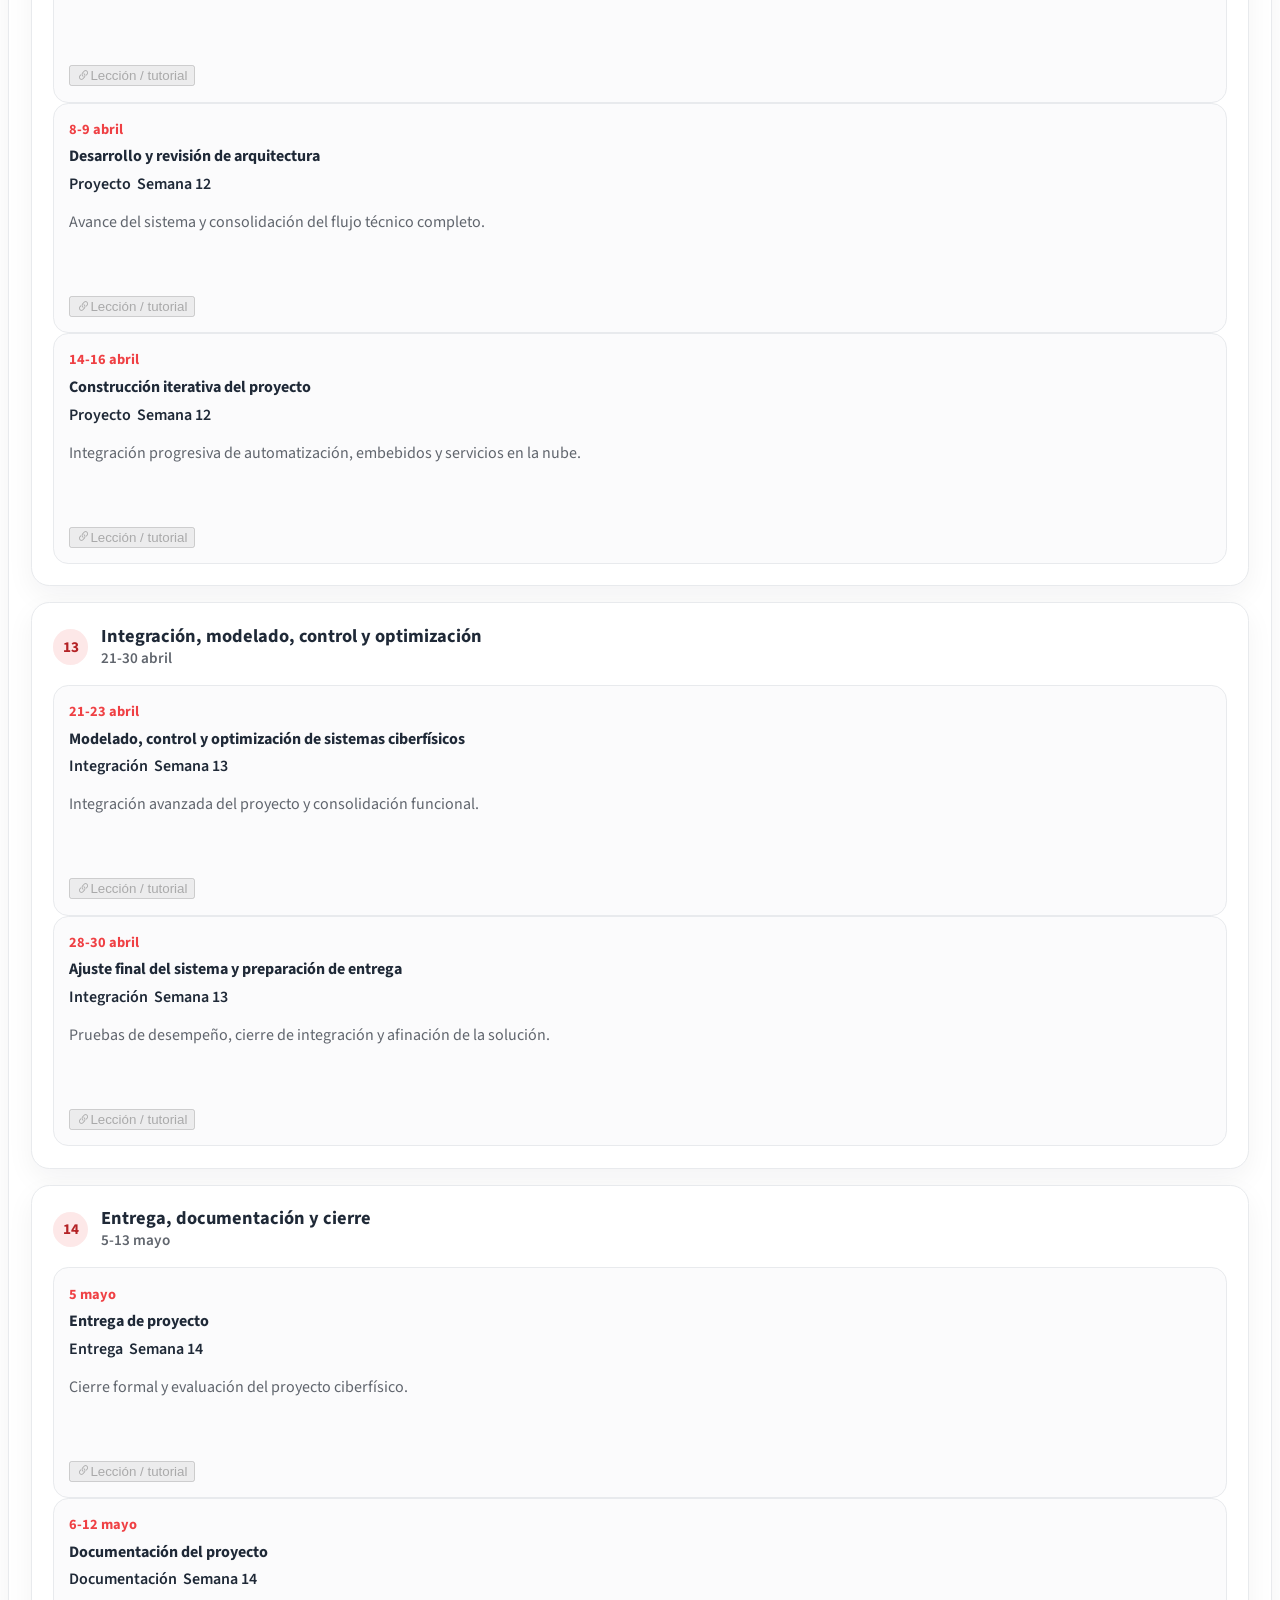
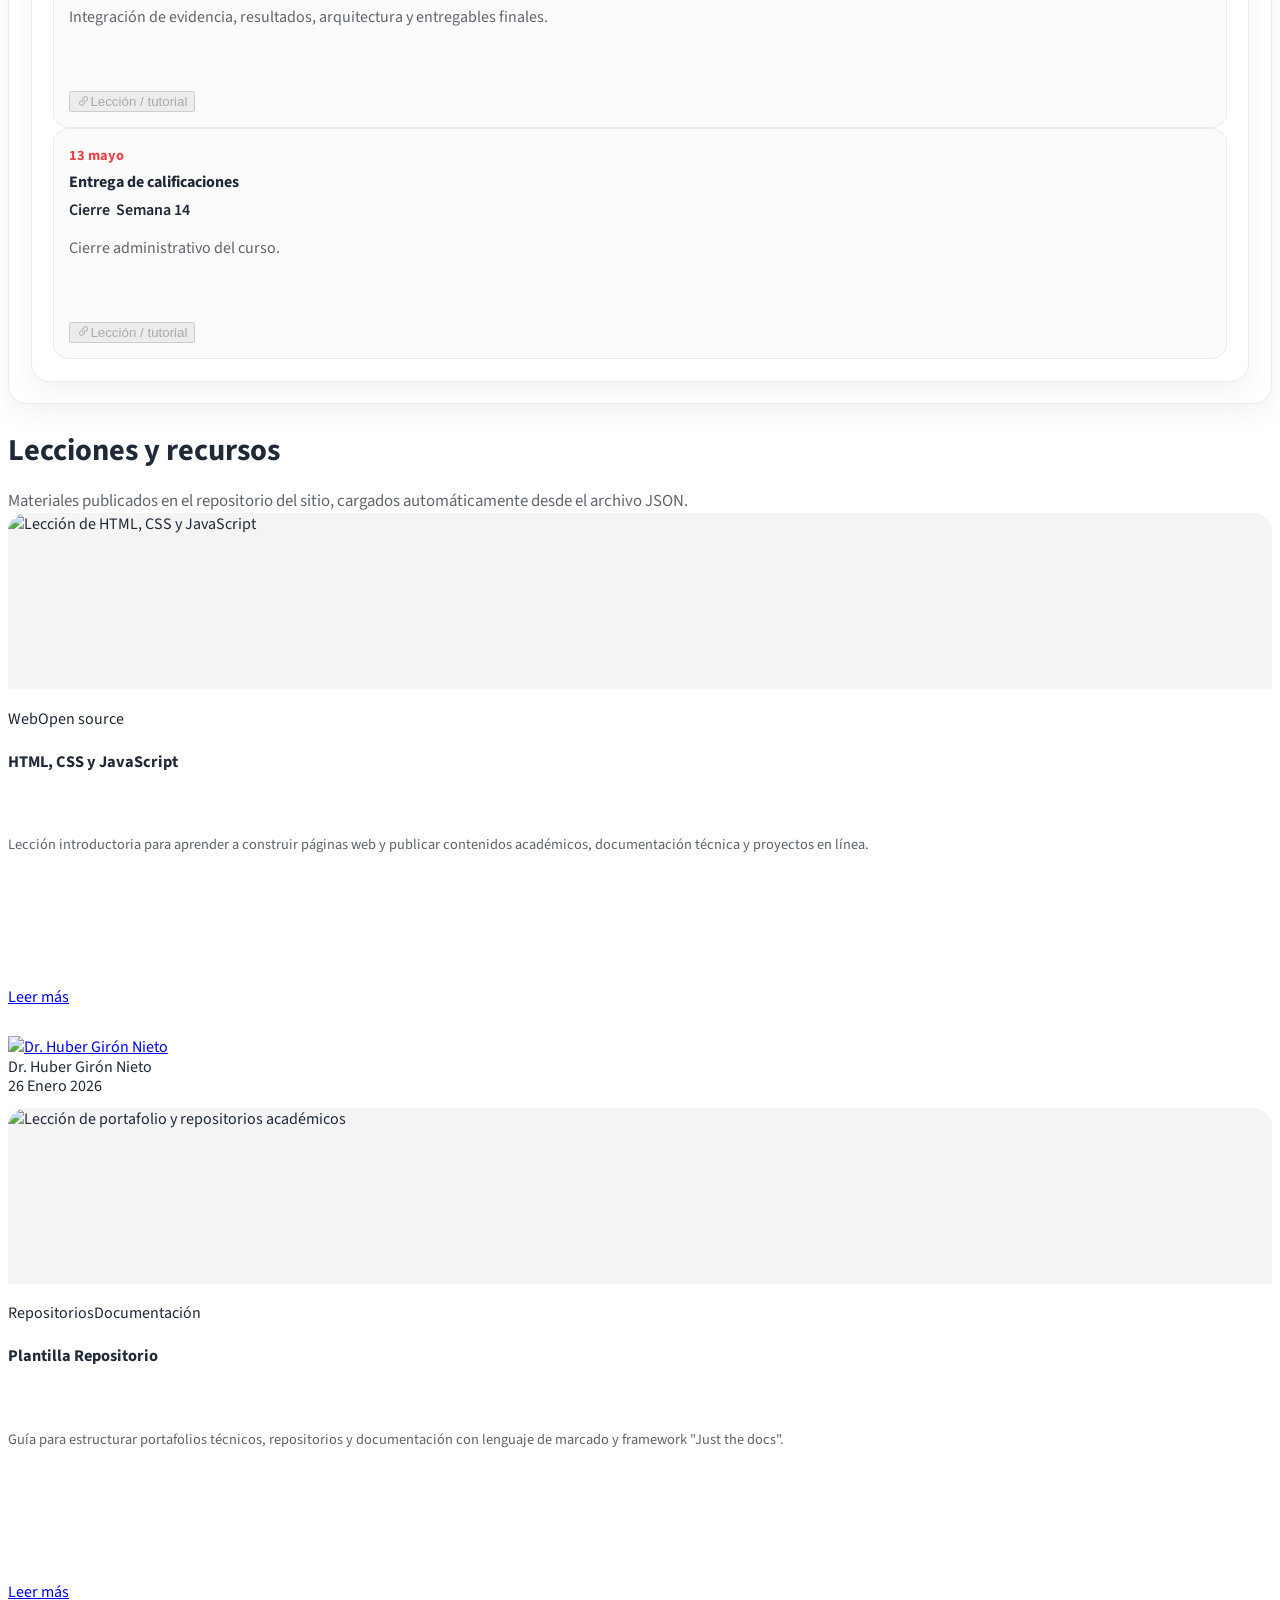
==== commit 1dfe198e: "cps con lecciones" ====
--- a/cps/index.html
+++ b/cps/index.html
@@ -20,7 +20,7 @@
 <body id="page-top">
   <nav class="navbar navbar-expand-lg navbar-dark sticky-top" id="mainNav">
     <div class="container-fluid px-lg-4">
-      <a class="navbar-brand" href="../index.html">
+      <a class="navbar-brand" href="https://mecatronica-ibero.mx/">
         <img src="../../assets/img/logos/new_meca_logo.png" alt="Mecatrónica IBERO">
       </a>
 
@@ -257,6 +257,20 @@
         </div>
       </div>
     </section>
+
+
+    <section id="lecciones" class="py-5 bg-light">
+      <div class="container px-4 px-lg-5">
+        <div class="mb-4">
+          <h2 class="section-title">Lecciones y recursos</h2>
+          <p class="section-subtitle">Materiales publicados en el repositorio del sitio, cargados automáticamente desde el archivo JSON.</p>
+        </div>
+
+        <div id="lessonsLoading" class="schedule-empty" style="display:block;">Cargando lecciones...</div>
+        <div id="lessonsEmpty" class="schedule-empty">No fue posible encontrar lecciones para mostrar.</div>
+        <div class="row g-4" id="lessonsContainer"></div>
+      </div>
+    </section>
   </main>
 
   <footer class="py-4 bg-dark text-white-50">
--- a/cps/cps.css
+++ b/cps/cps.css
@@ -294,3 +294,105 @@
     align-items: flex-start;
   }
 }
+
+
+
+.dynamic-content-card {
+  height: 100%;
+  display: flex;
+  flex-direction: column;
+}
+
+.dynamic-card-media {
+  height: 176px;
+  overflow: hidden;
+  background: #f4f4f4;
+  border-top-left-radius: 1.15rem;
+  border-top-right-radius: 1.15rem;
+}
+
+.dynamic-card-media img {
+  width: 100%;
+  height: 100%;
+  display: block;
+  object-fit: cover;
+}
+
+.dynamic-content-card .card-body {
+  display: flex;
+  flex-direction: column;
+  flex: 1 1 auto;
+  min-height: 260px;
+  padding-top: 1.15rem;
+  padding-bottom: 0.55rem;
+}
+
+.dynamic-card-badges {
+  min-height: 2.45rem;
+  max-height: 2.45rem;
+  overflow: hidden;
+  margin-bottom: 0.1rem;
+}
+
+.dynamic-card-badges .badge {
+  margin-bottom: 0.15rem !important;
+}
+
+.dynamic-card-title {
+  min-height: 4.05rem;
+  margin-top: 0.2rem;
+  margin-bottom: 0.22rem;
+  font-size: 1.02rem;
+  font-weight: 700;
+  display: -webkit-box;
+  -webkit-line-clamp: 3;
+  -webkit-box-orient: vertical;
+  overflow: hidden;
+  line-height: 1.35rem;
+}
+
+.dynamic-card-text {
+  min-height: 6.6rem;
+  margin-bottom: 0;
+  font-size: 0.9rem;
+  display: -webkit-box;
+  -webkit-line-clamp: 5;
+  -webkit-box-orient: vertical;
+  overflow: hidden;
+  line-height: 1.32rem;
+  color: #5c636a;
+  flex-grow: 1;
+}
+
+.dynamic-card-actions {
+  padding-top: 0.6rem !important;
+  padding-bottom: 1rem !important;
+}
+
+.dynamic-content-card .card-footer {
+  min-height: 84px;
+  display: flex;
+  align-items: center;
+}
+
+.dynamic-content-card .card-footer .small {
+  line-height: 1.2;
+}
+
+@media (max-width: 991.98px) {
+  .dynamic-card-media {
+    height: 168px;
+  }
+
+  .dynamic-content-card .card-body {
+    min-height: auto;
+  }
+
+  .dynamic-card-badges,
+  .dynamic-card-title,
+  .dynamic-card-text,
+  .dynamic-content-card .card-footer {
+    min-height: auto;
+    max-height: none;
+  }
+}
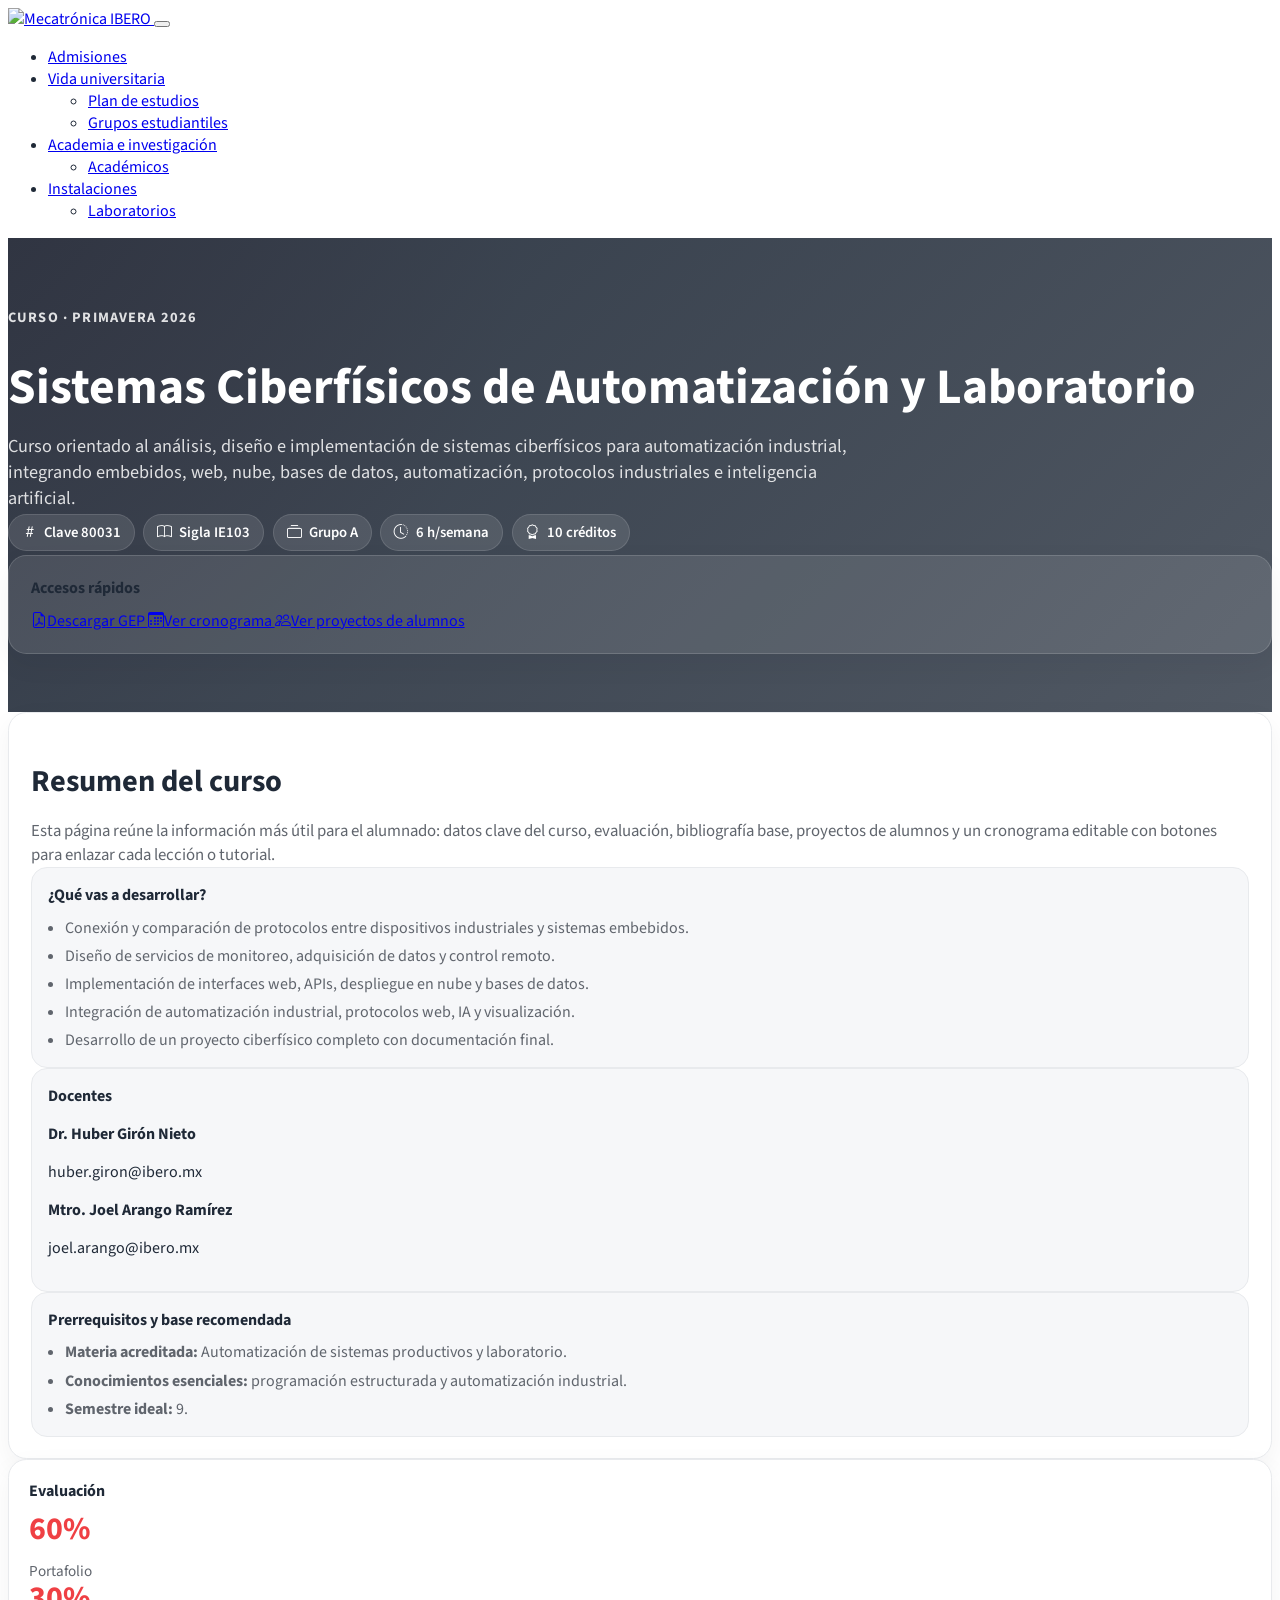
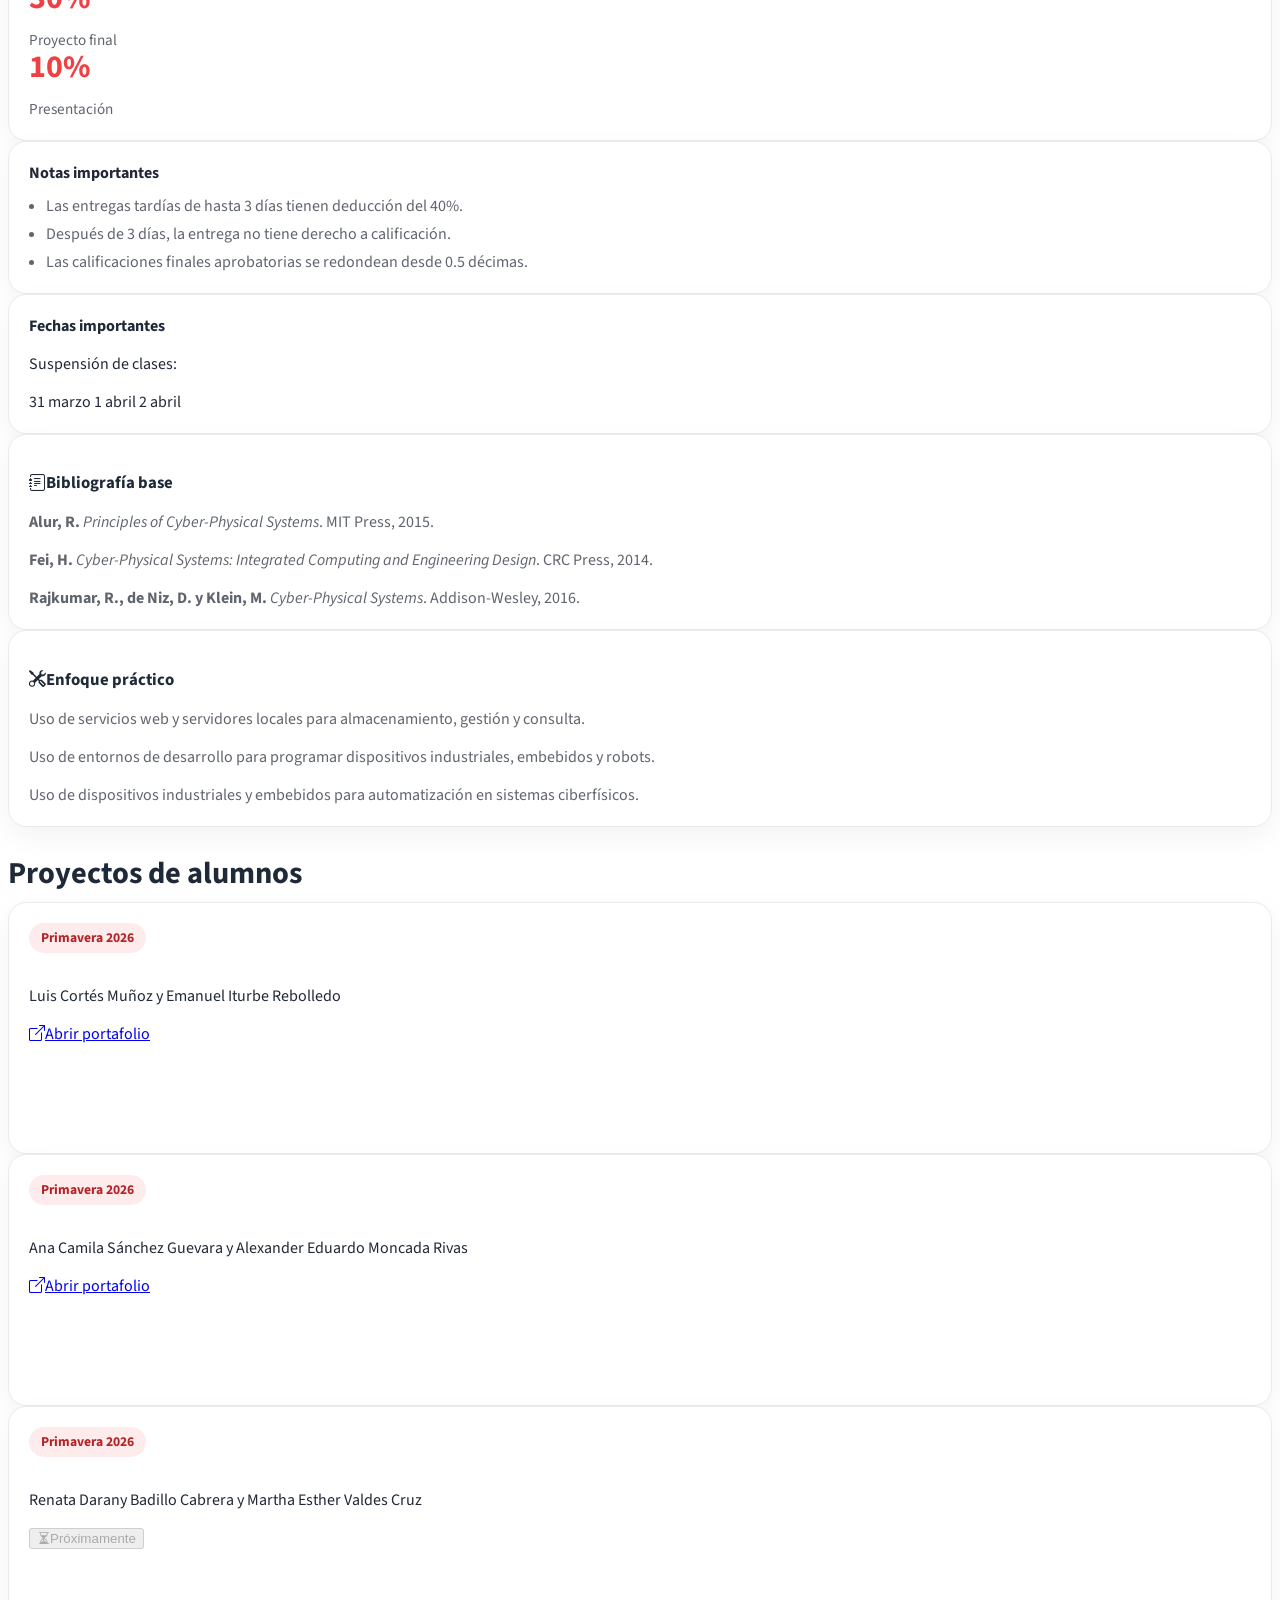
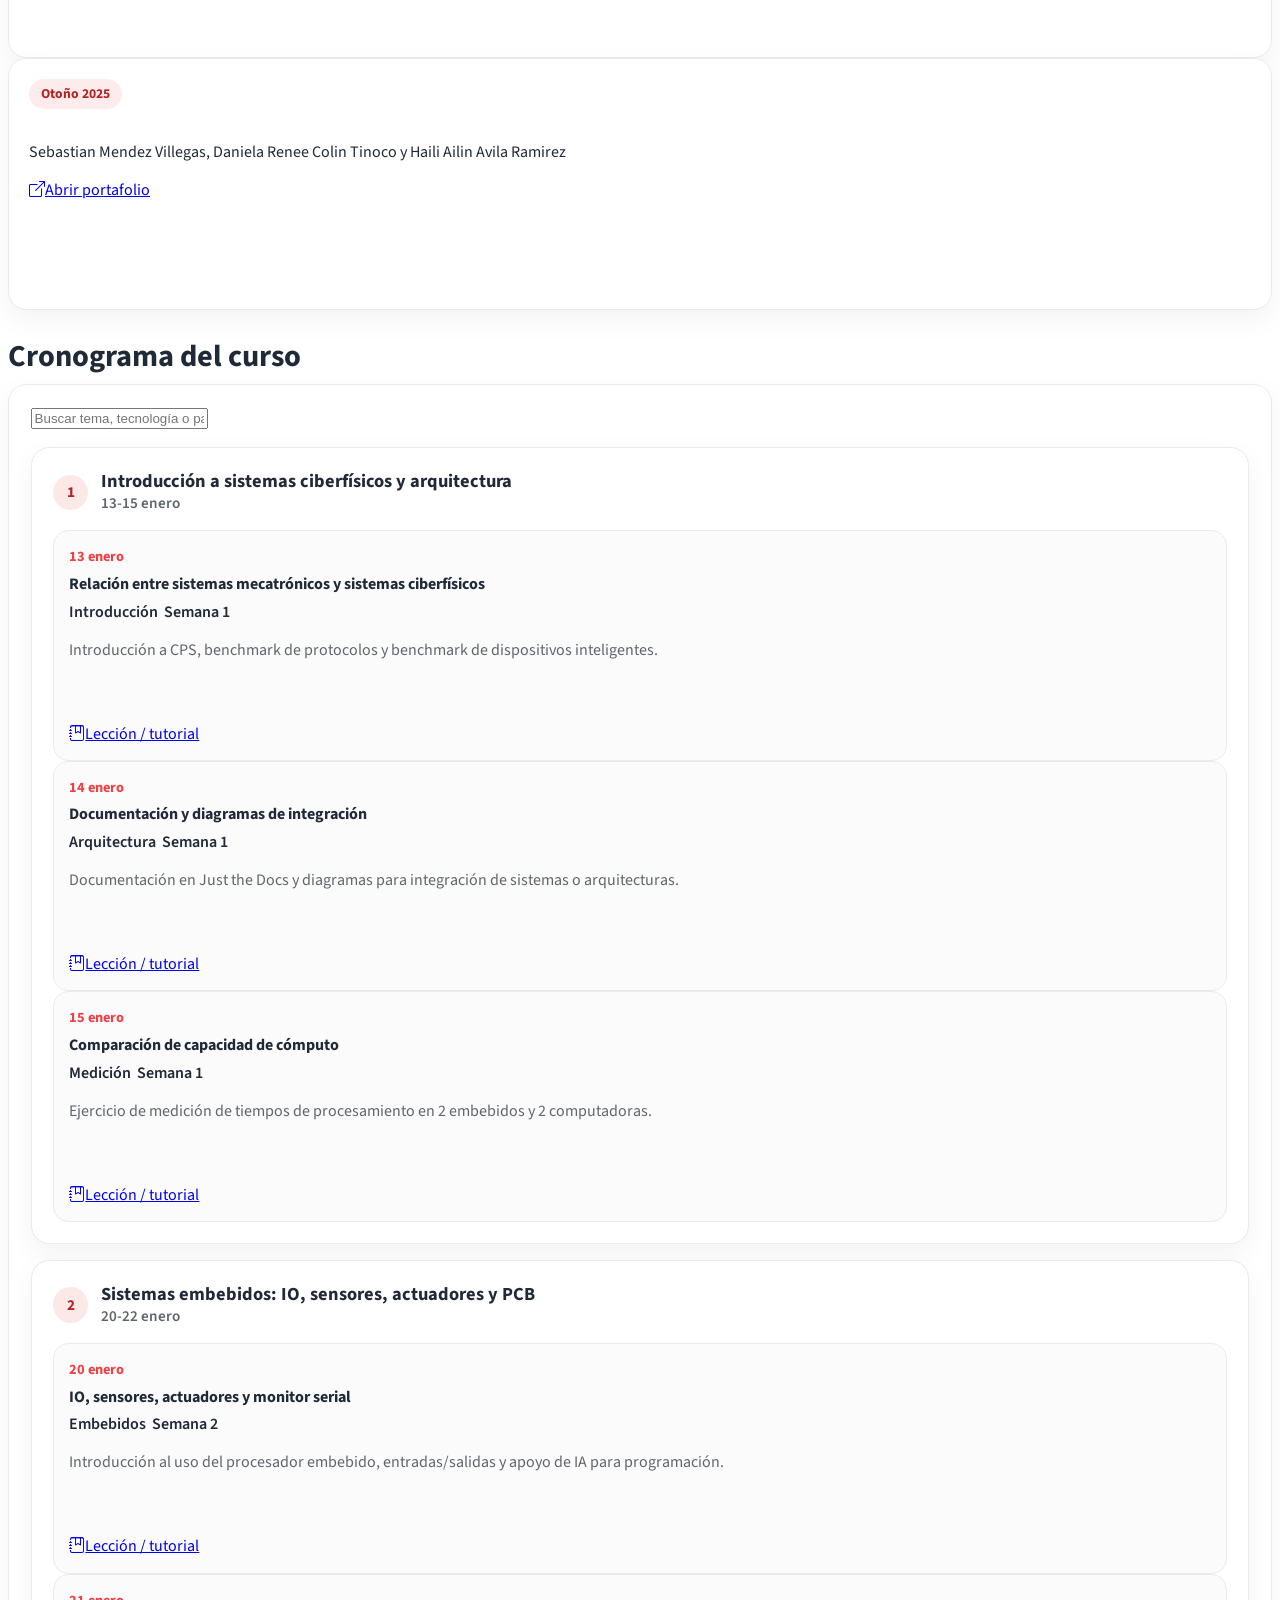
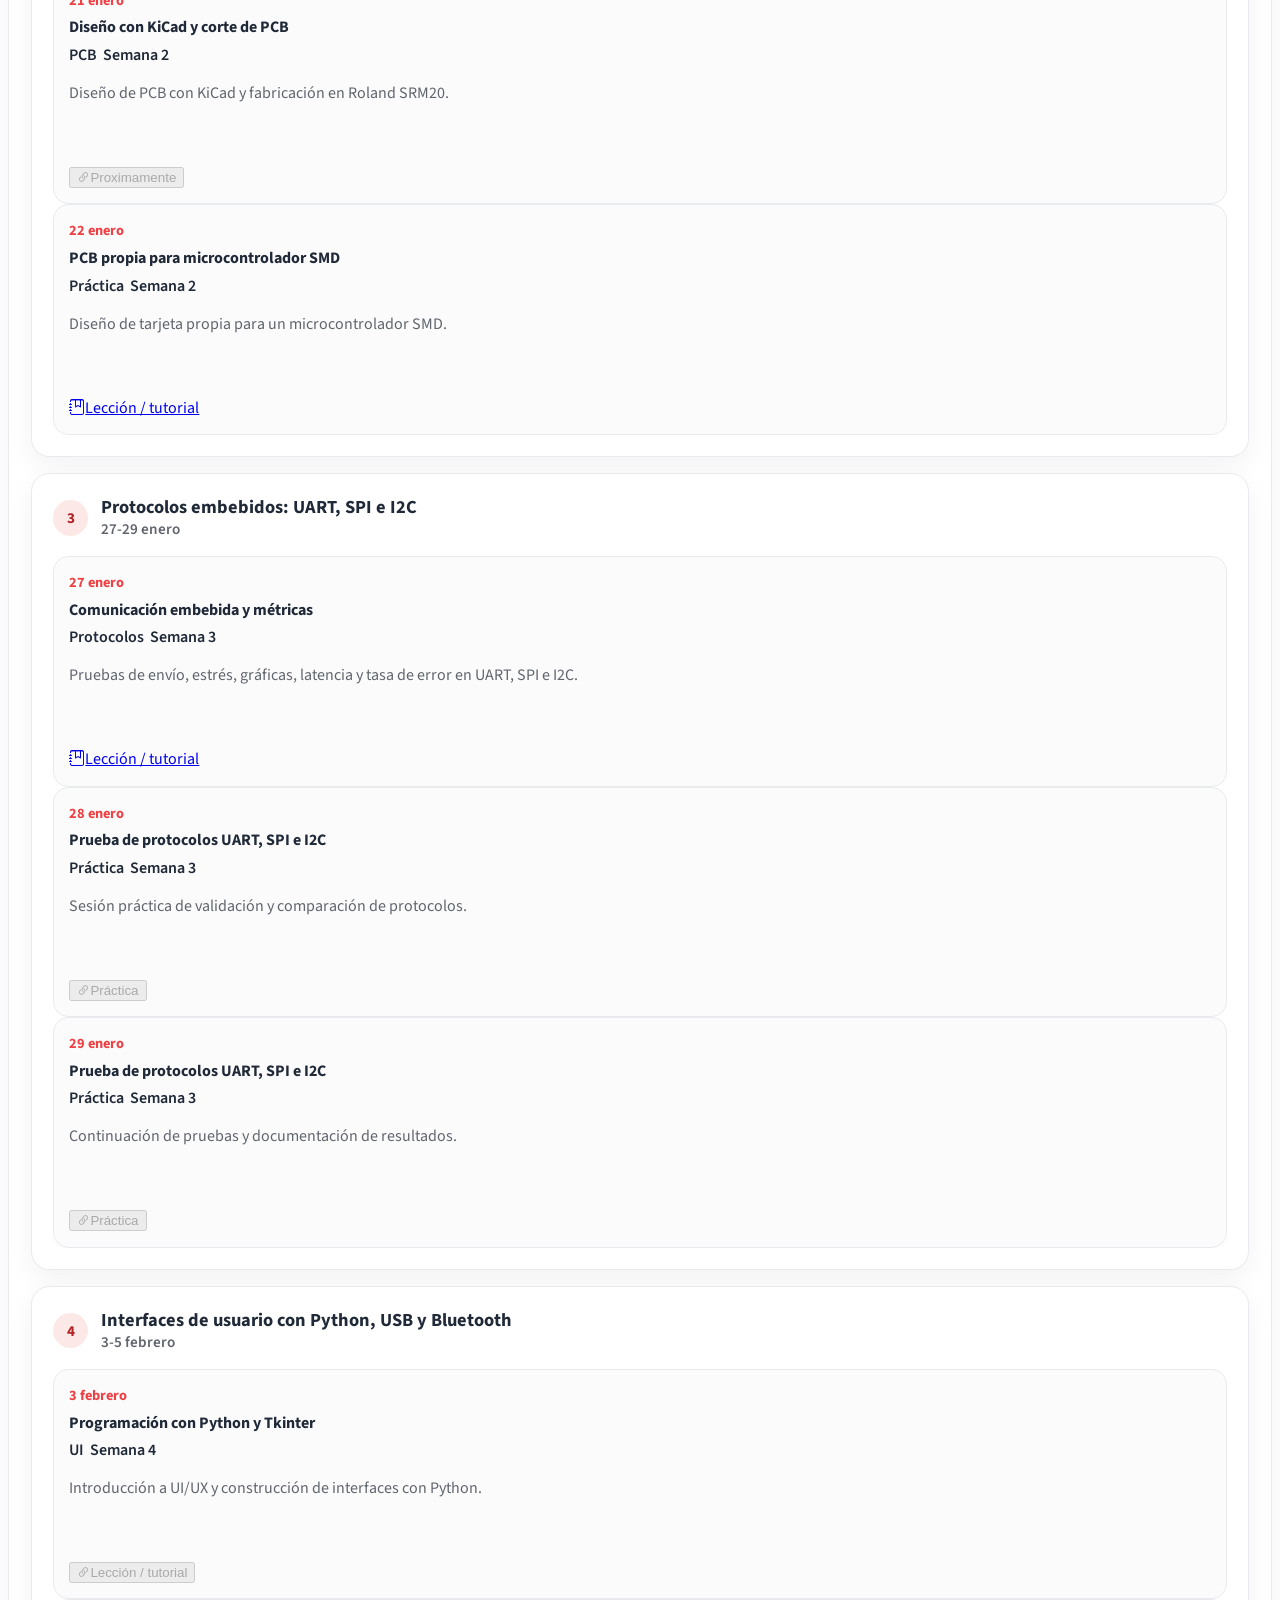
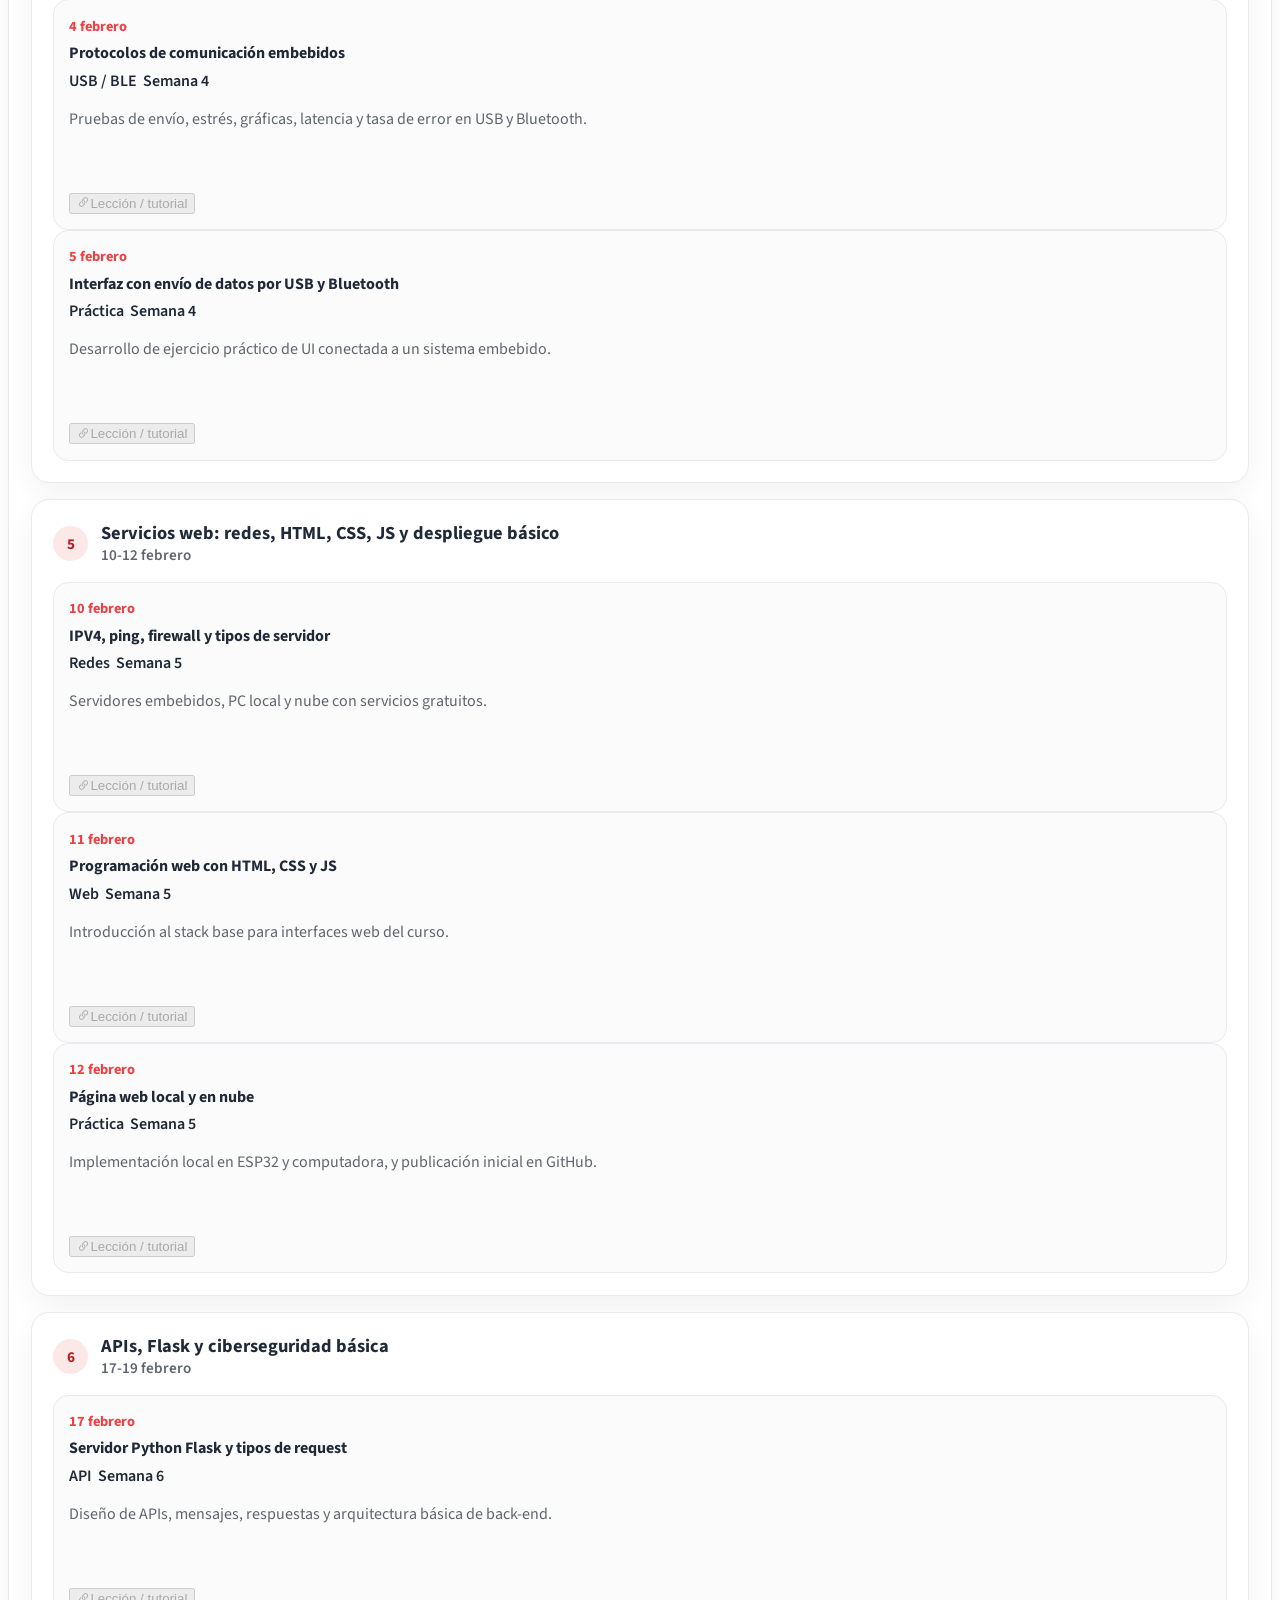
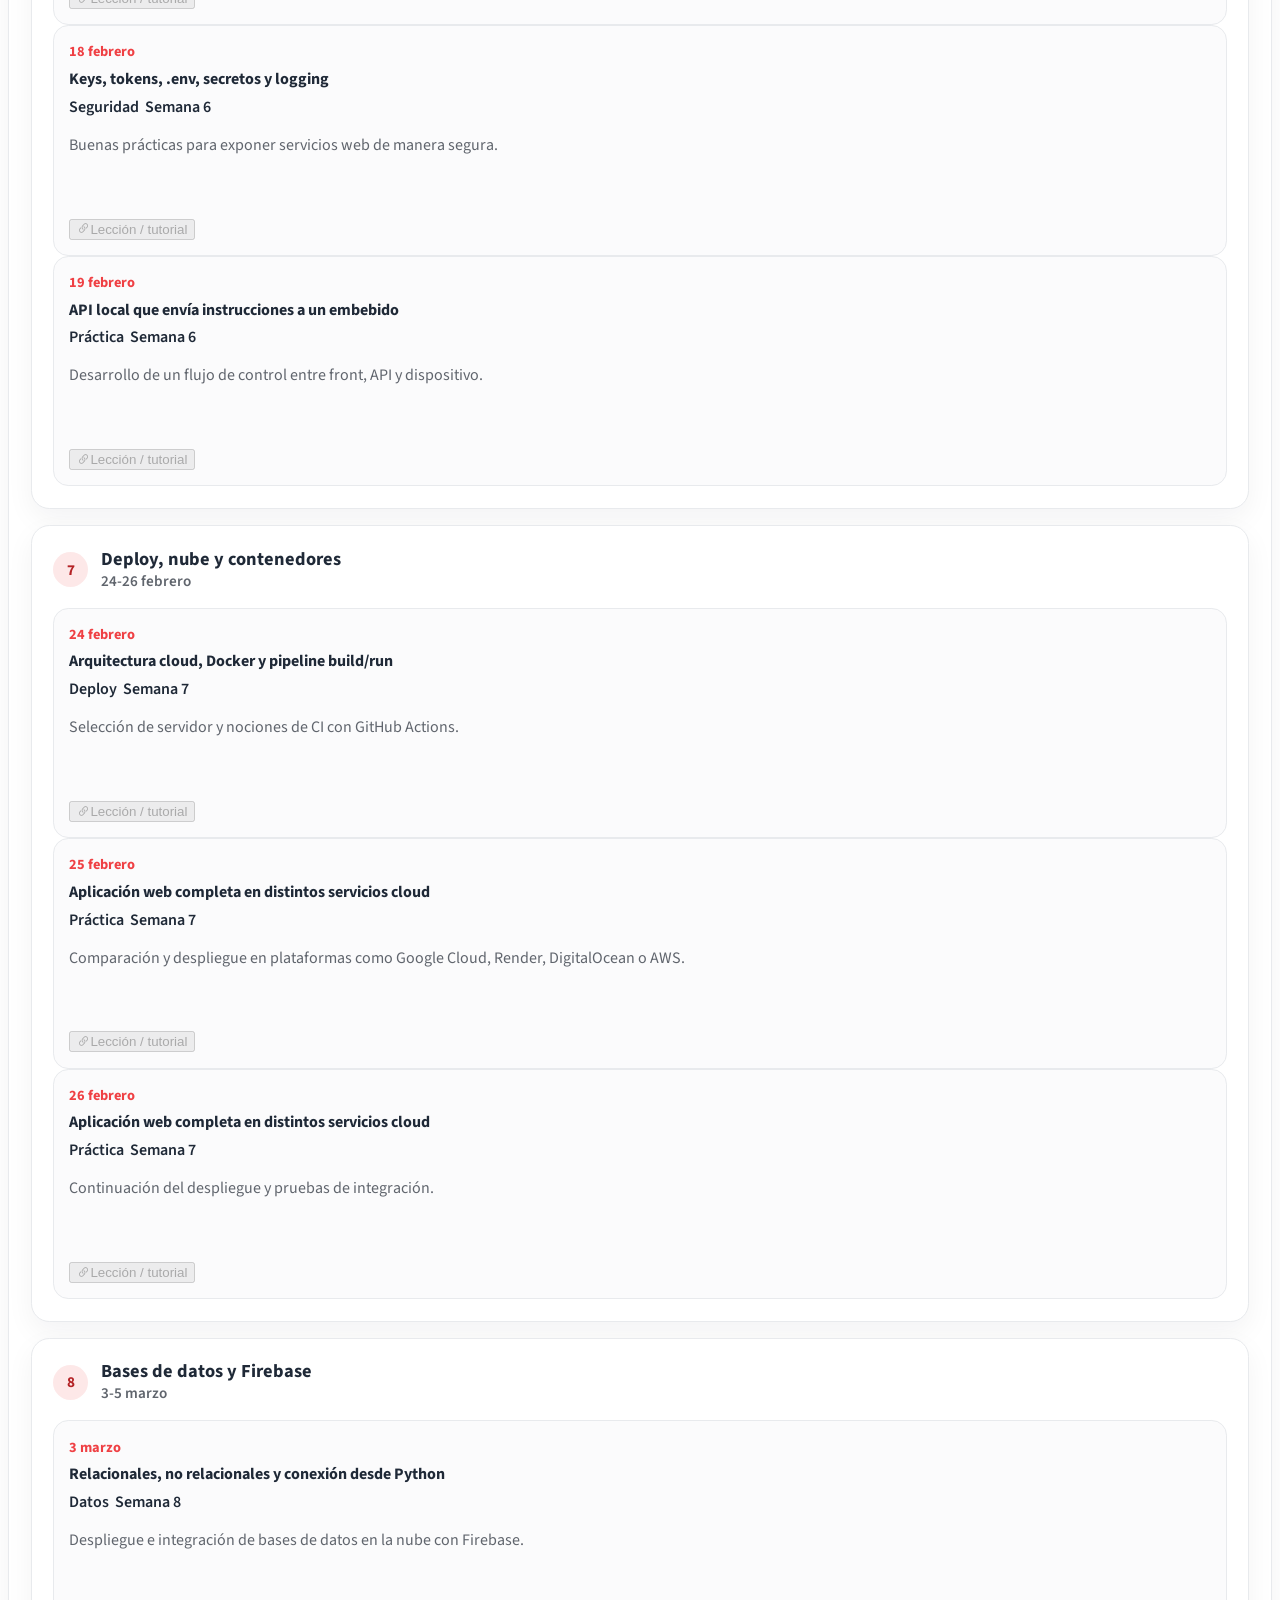
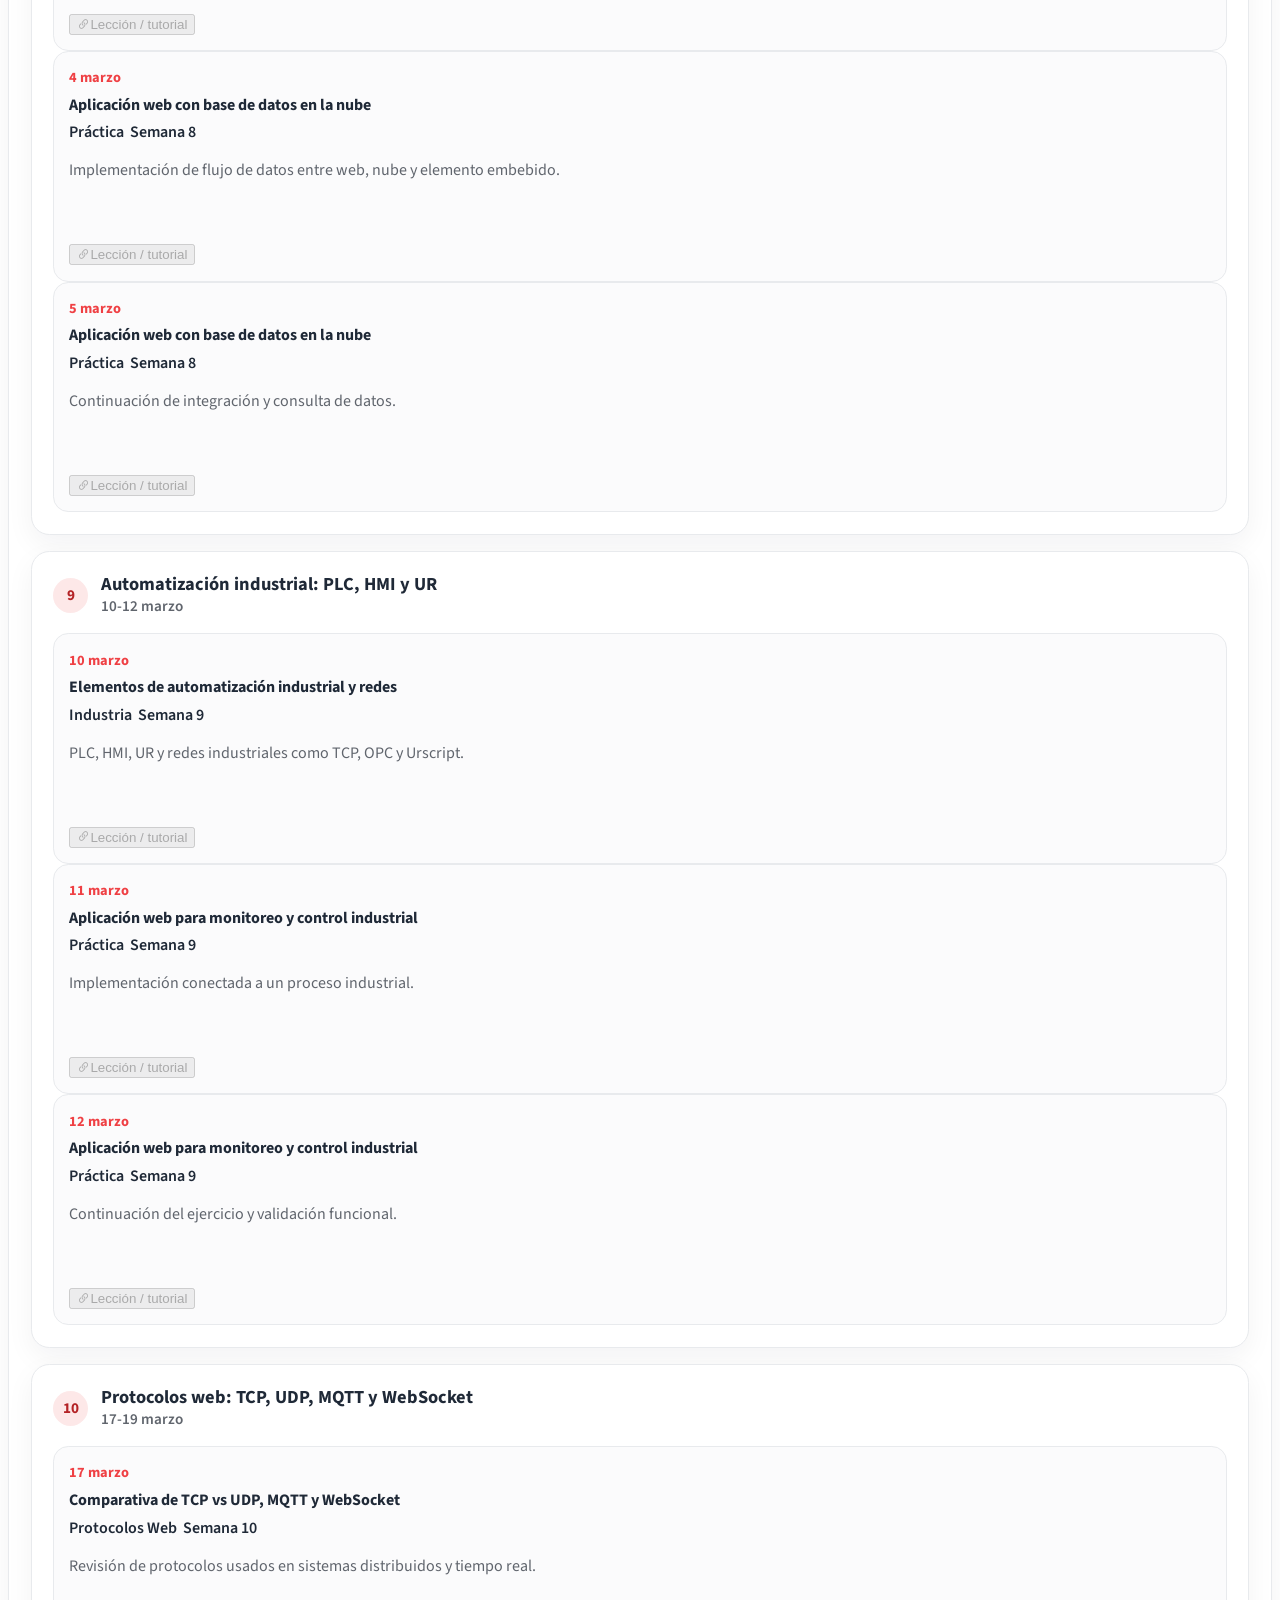
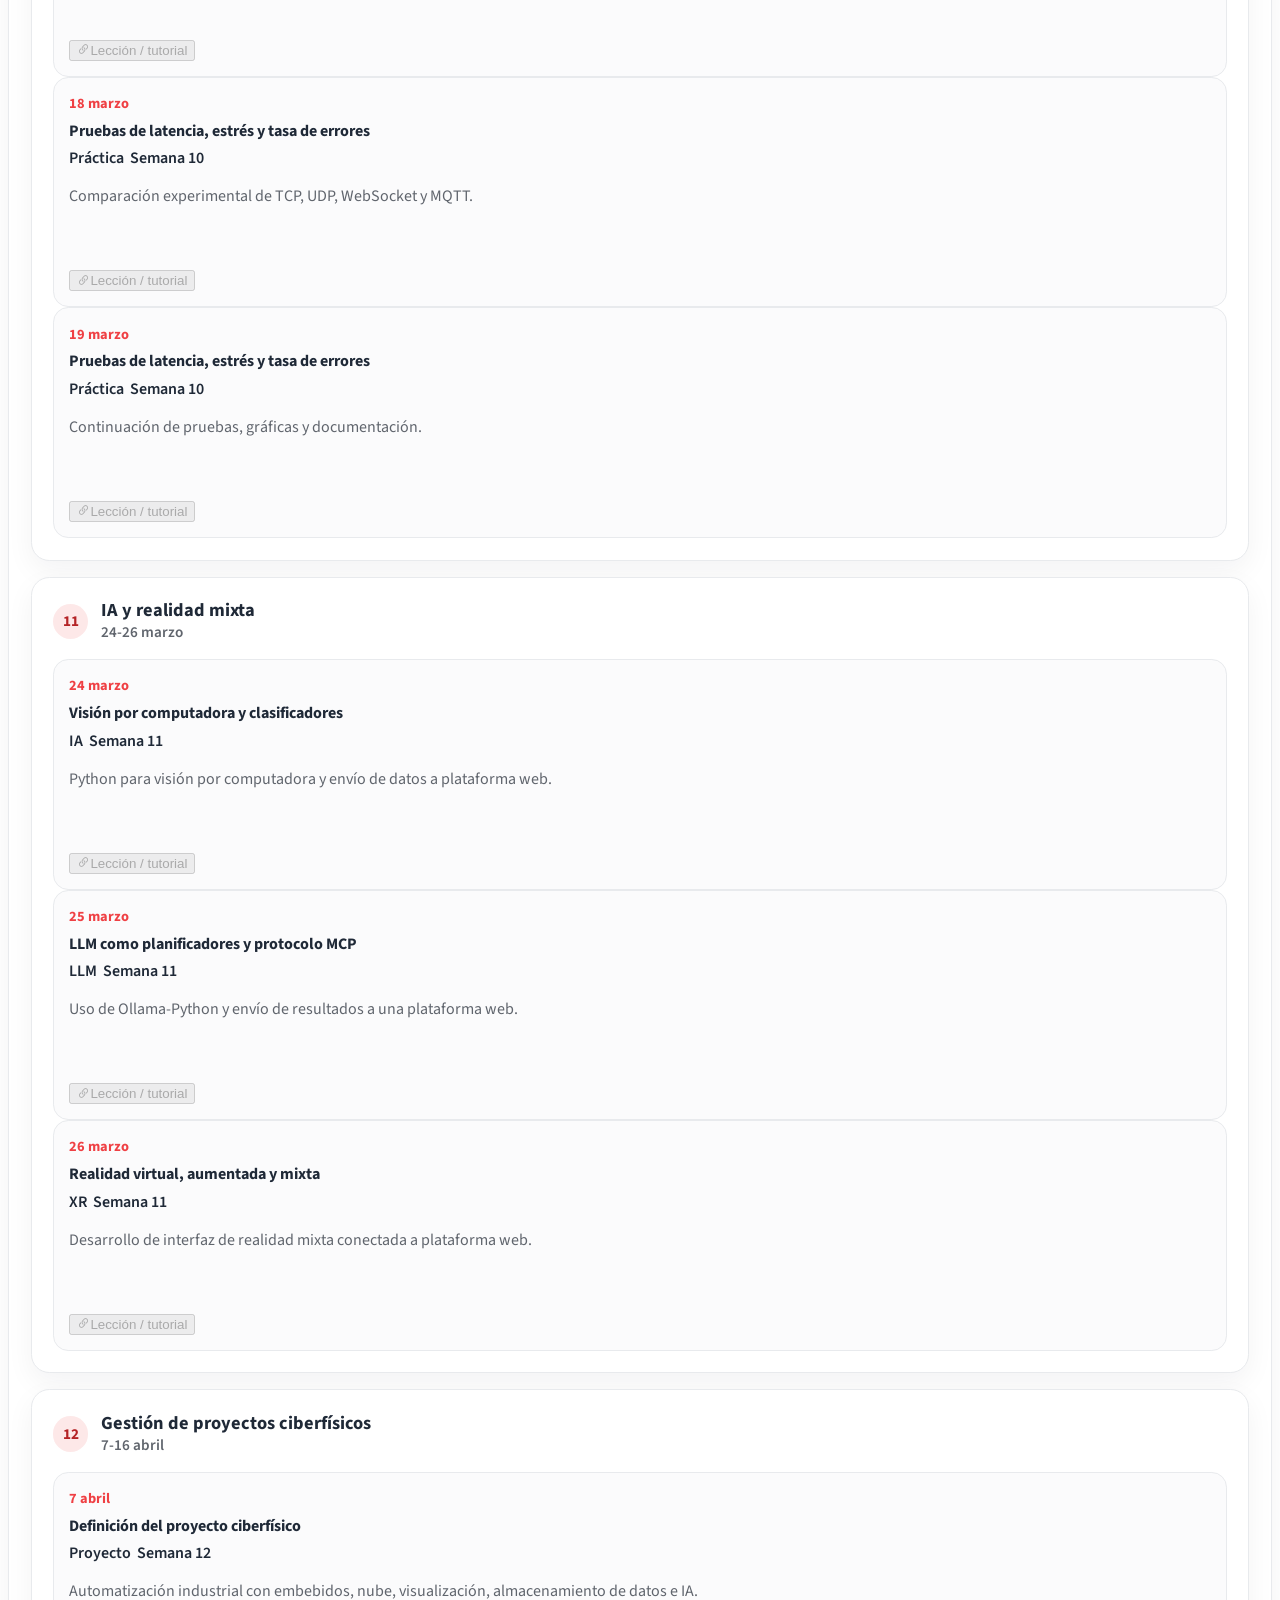
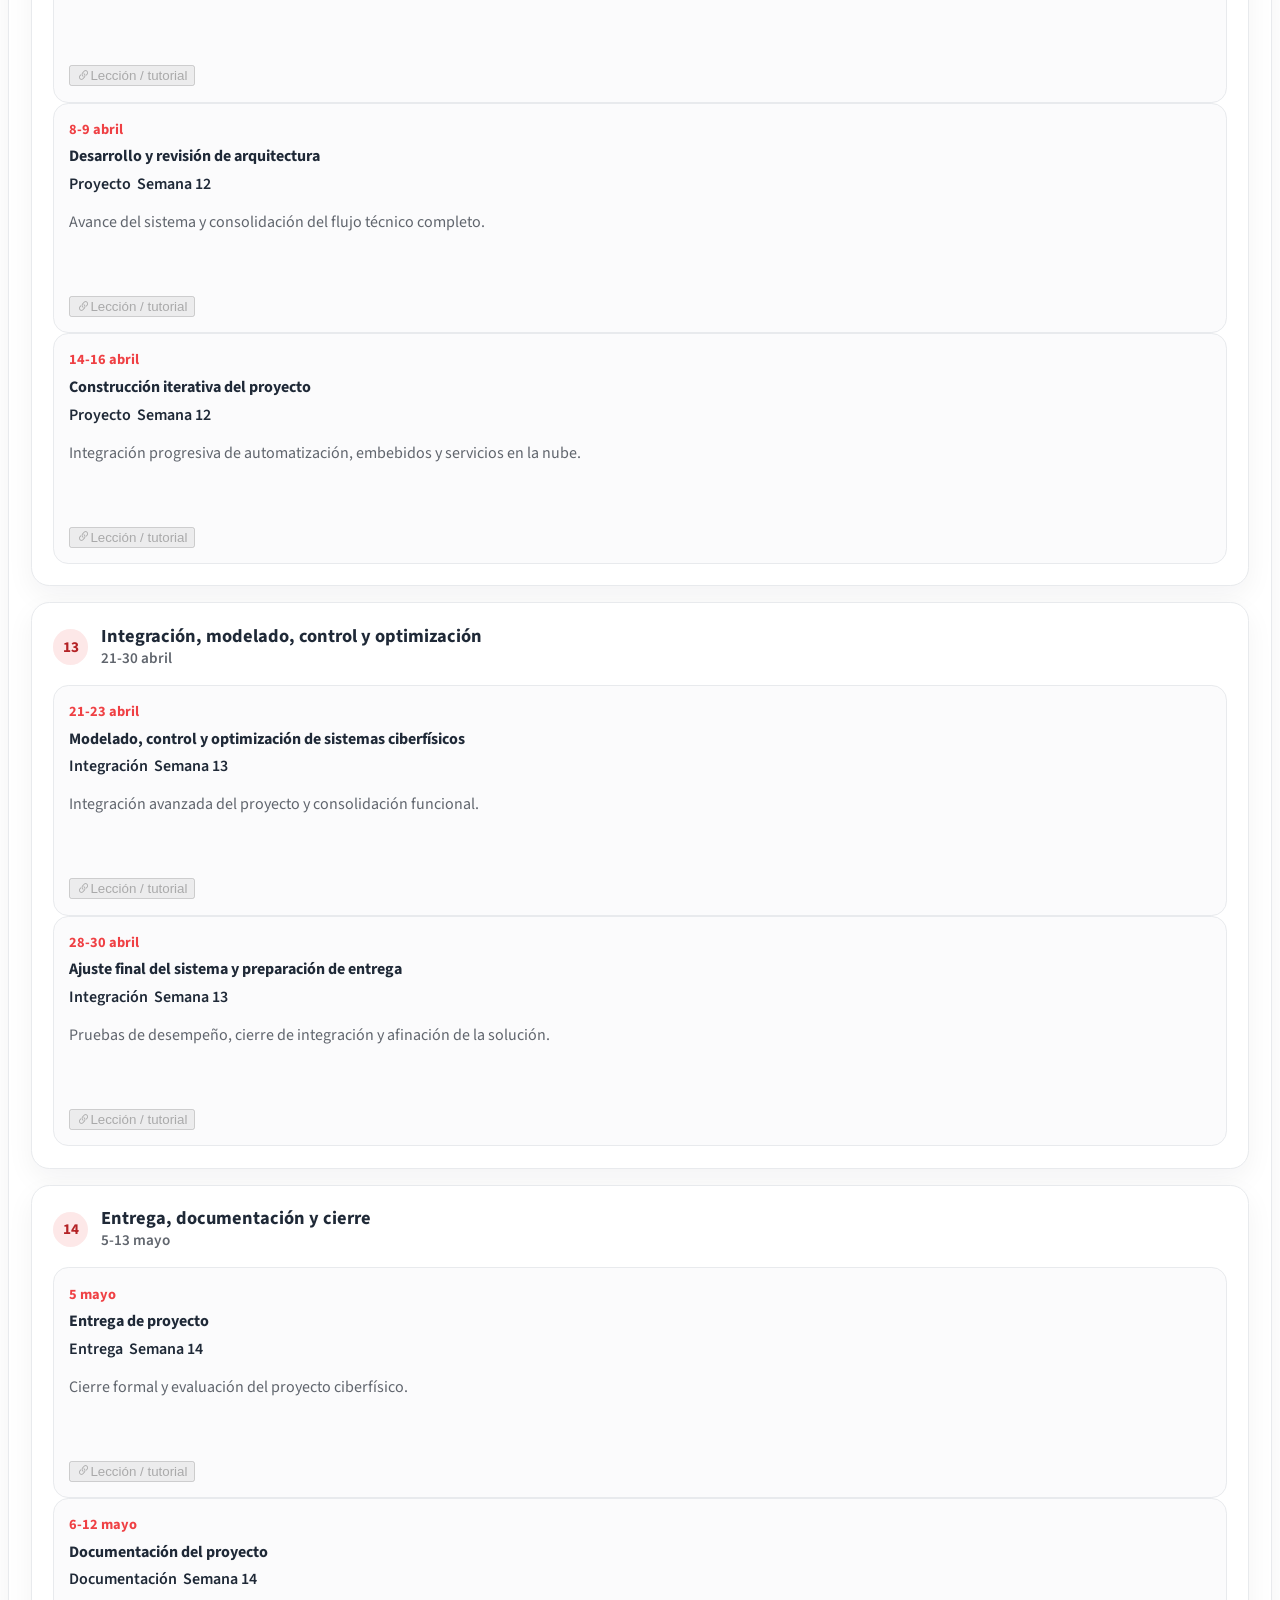
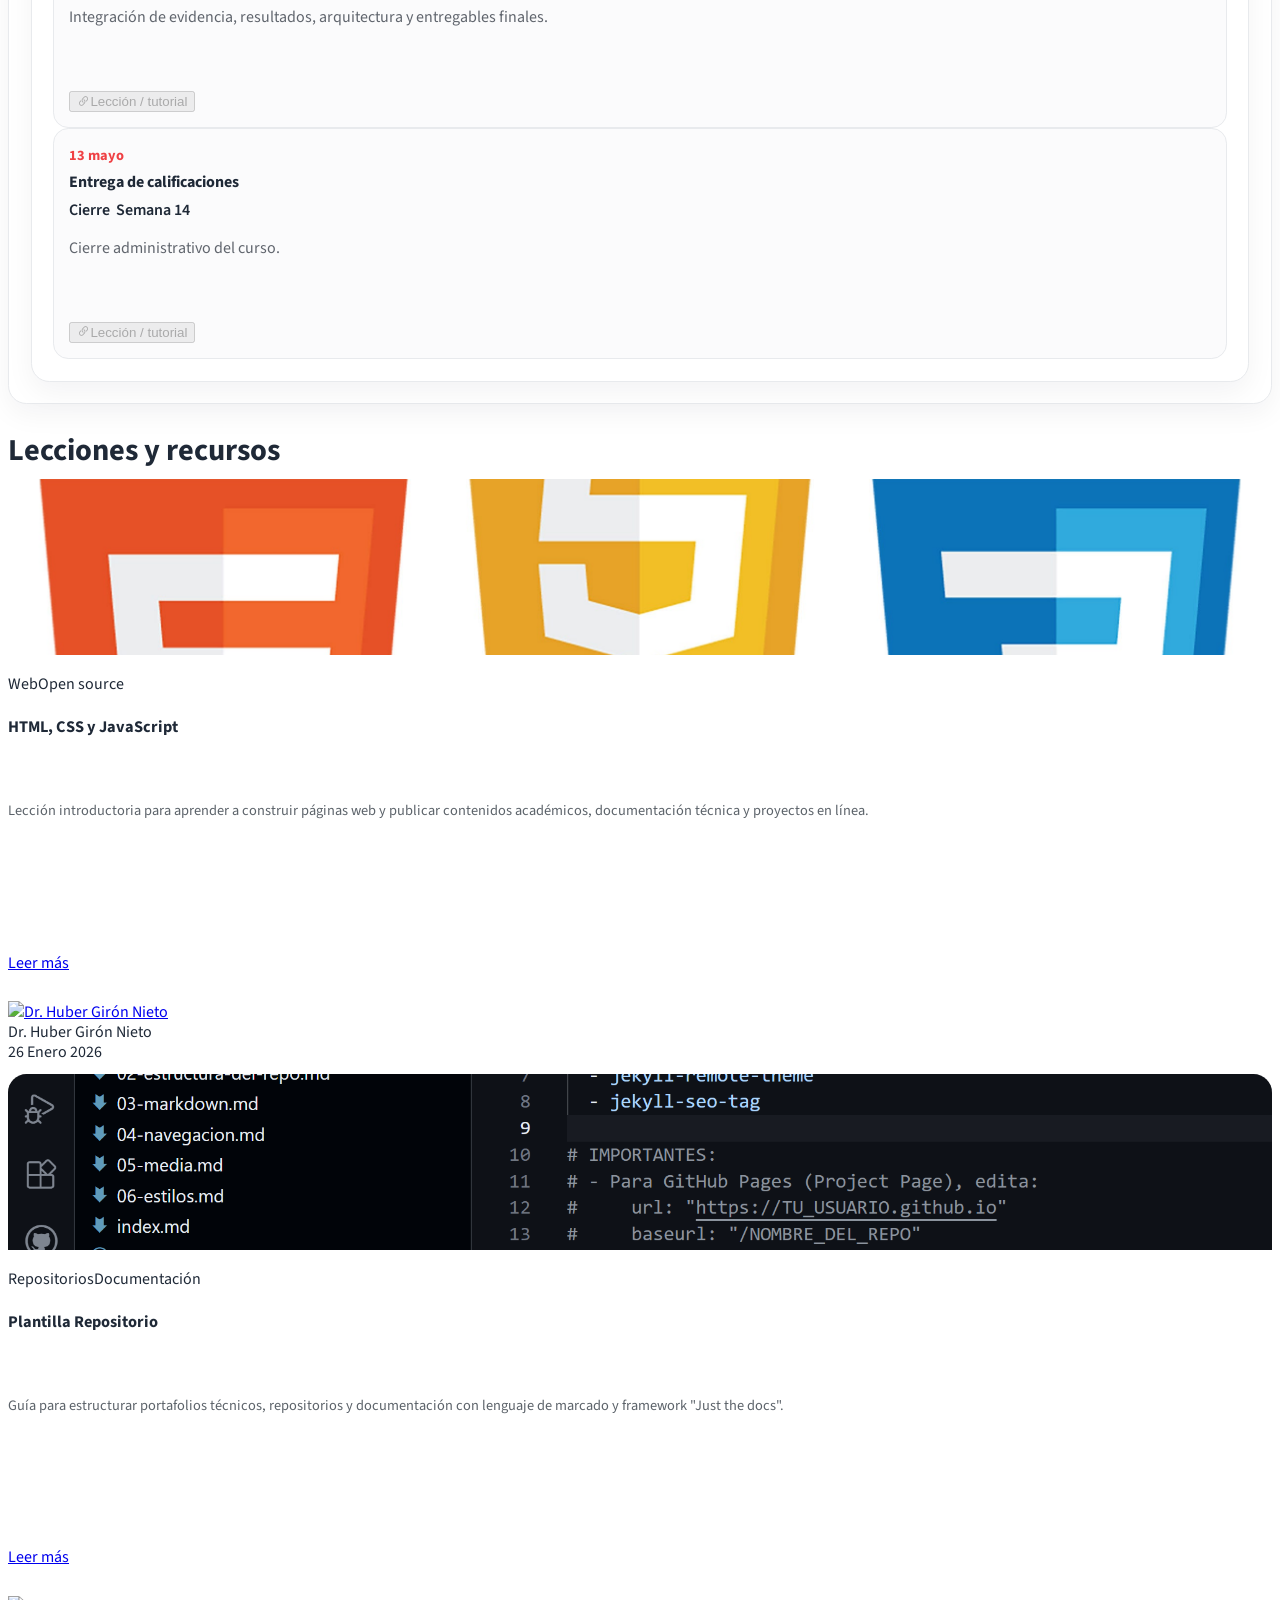
==== commit 21cdd3a2: "quitar notas" ====
--- a/cps/index.html
+++ b/cps/index.html
@@ -263,7 +263,6 @@
       <div class="container px-4 px-lg-5">
         <div class="mb-4">
           <h2 class="section-title">Lecciones y recursos</h2>
-          <p class="section-subtitle">Materiales publicados en el repositorio del sitio, cargados automáticamente desde el archivo JSON.</p>
         </div>
 
         <div id="lessonsLoading" class="schedule-empty" style="display:block;">Cargando lecciones...</div>
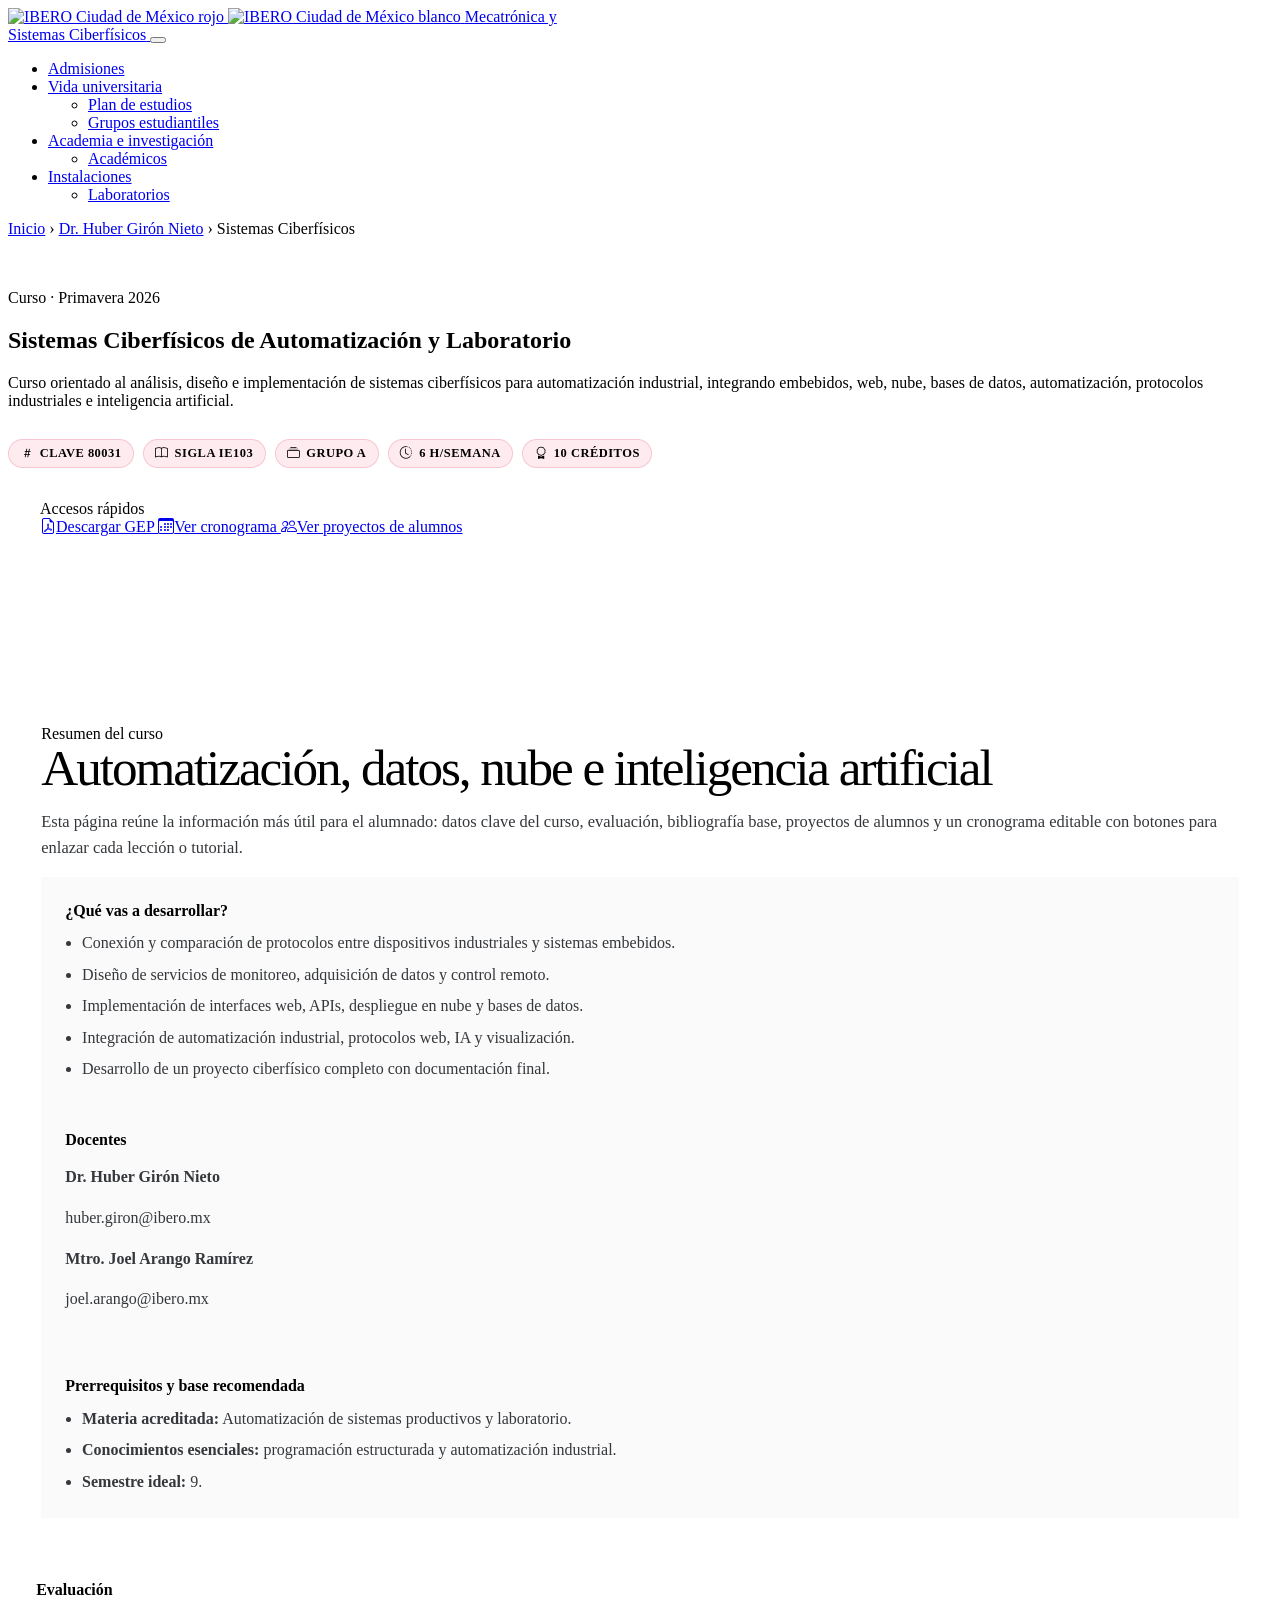
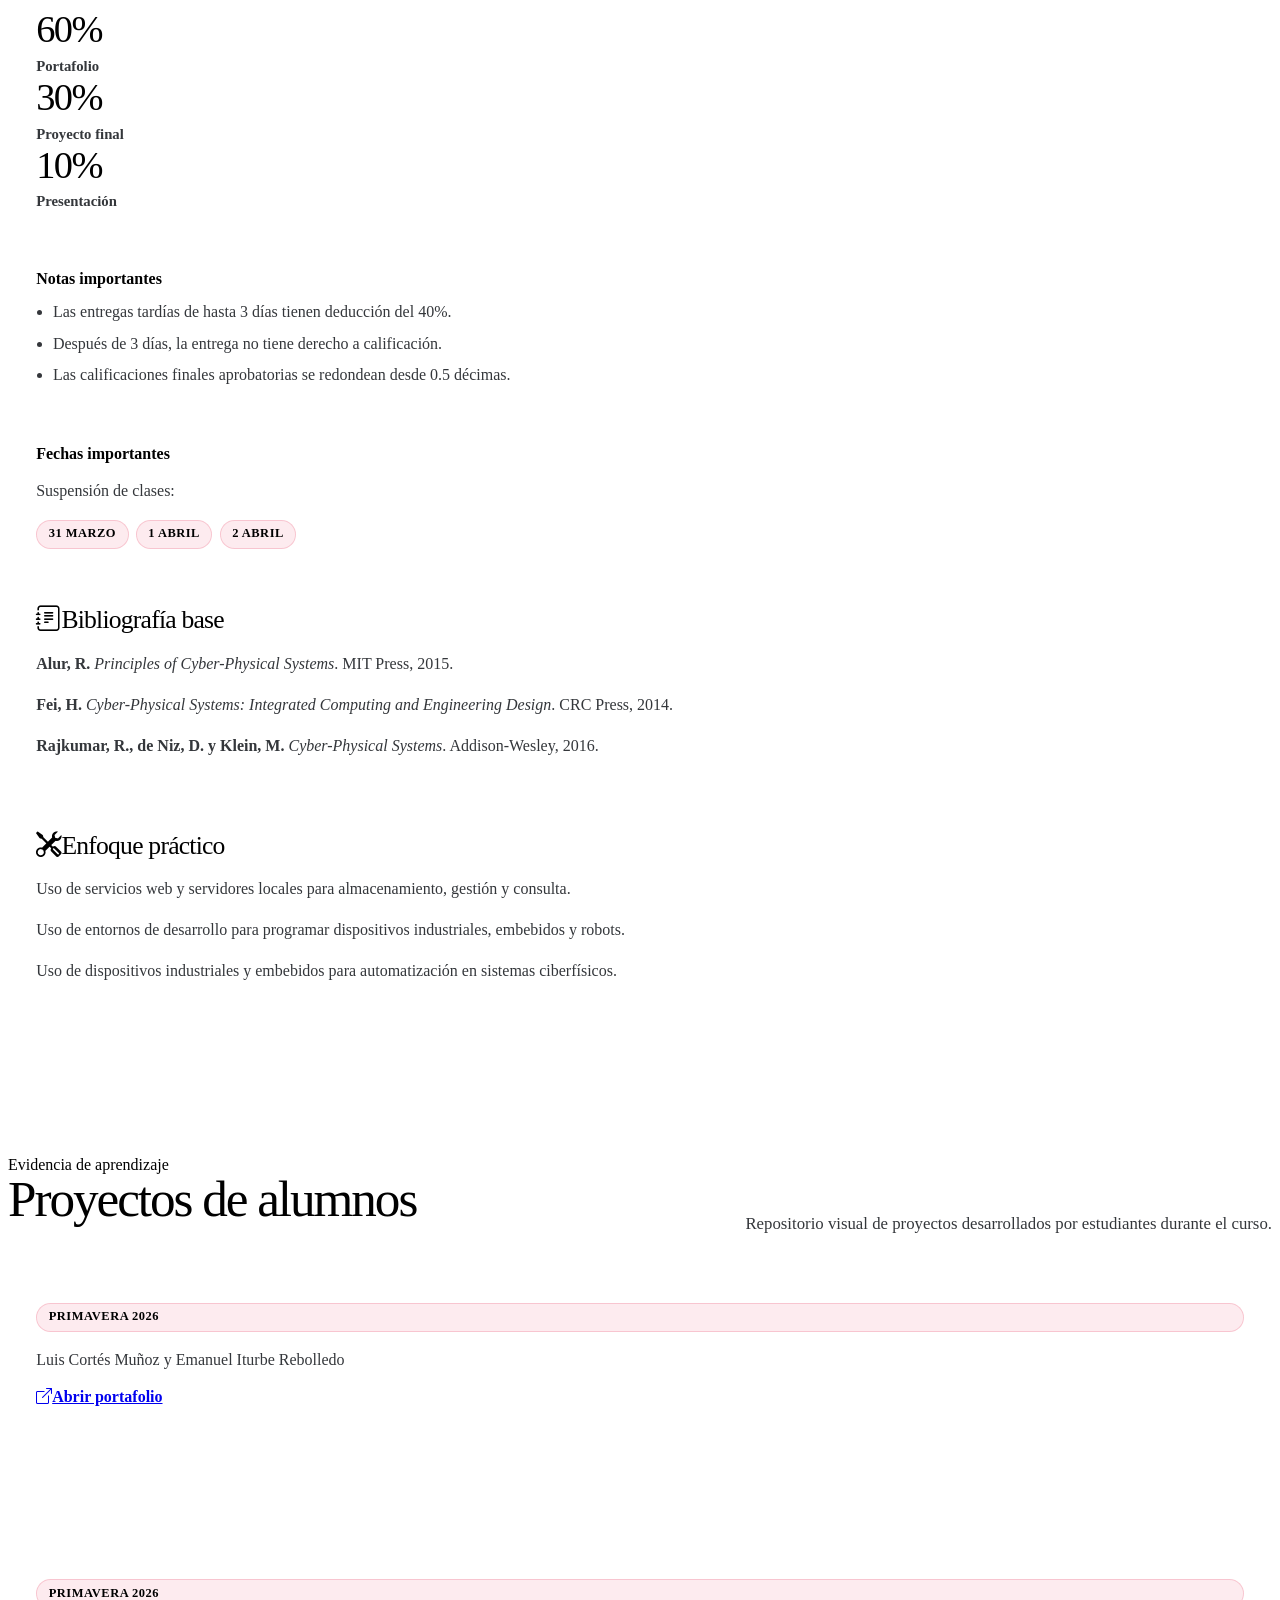
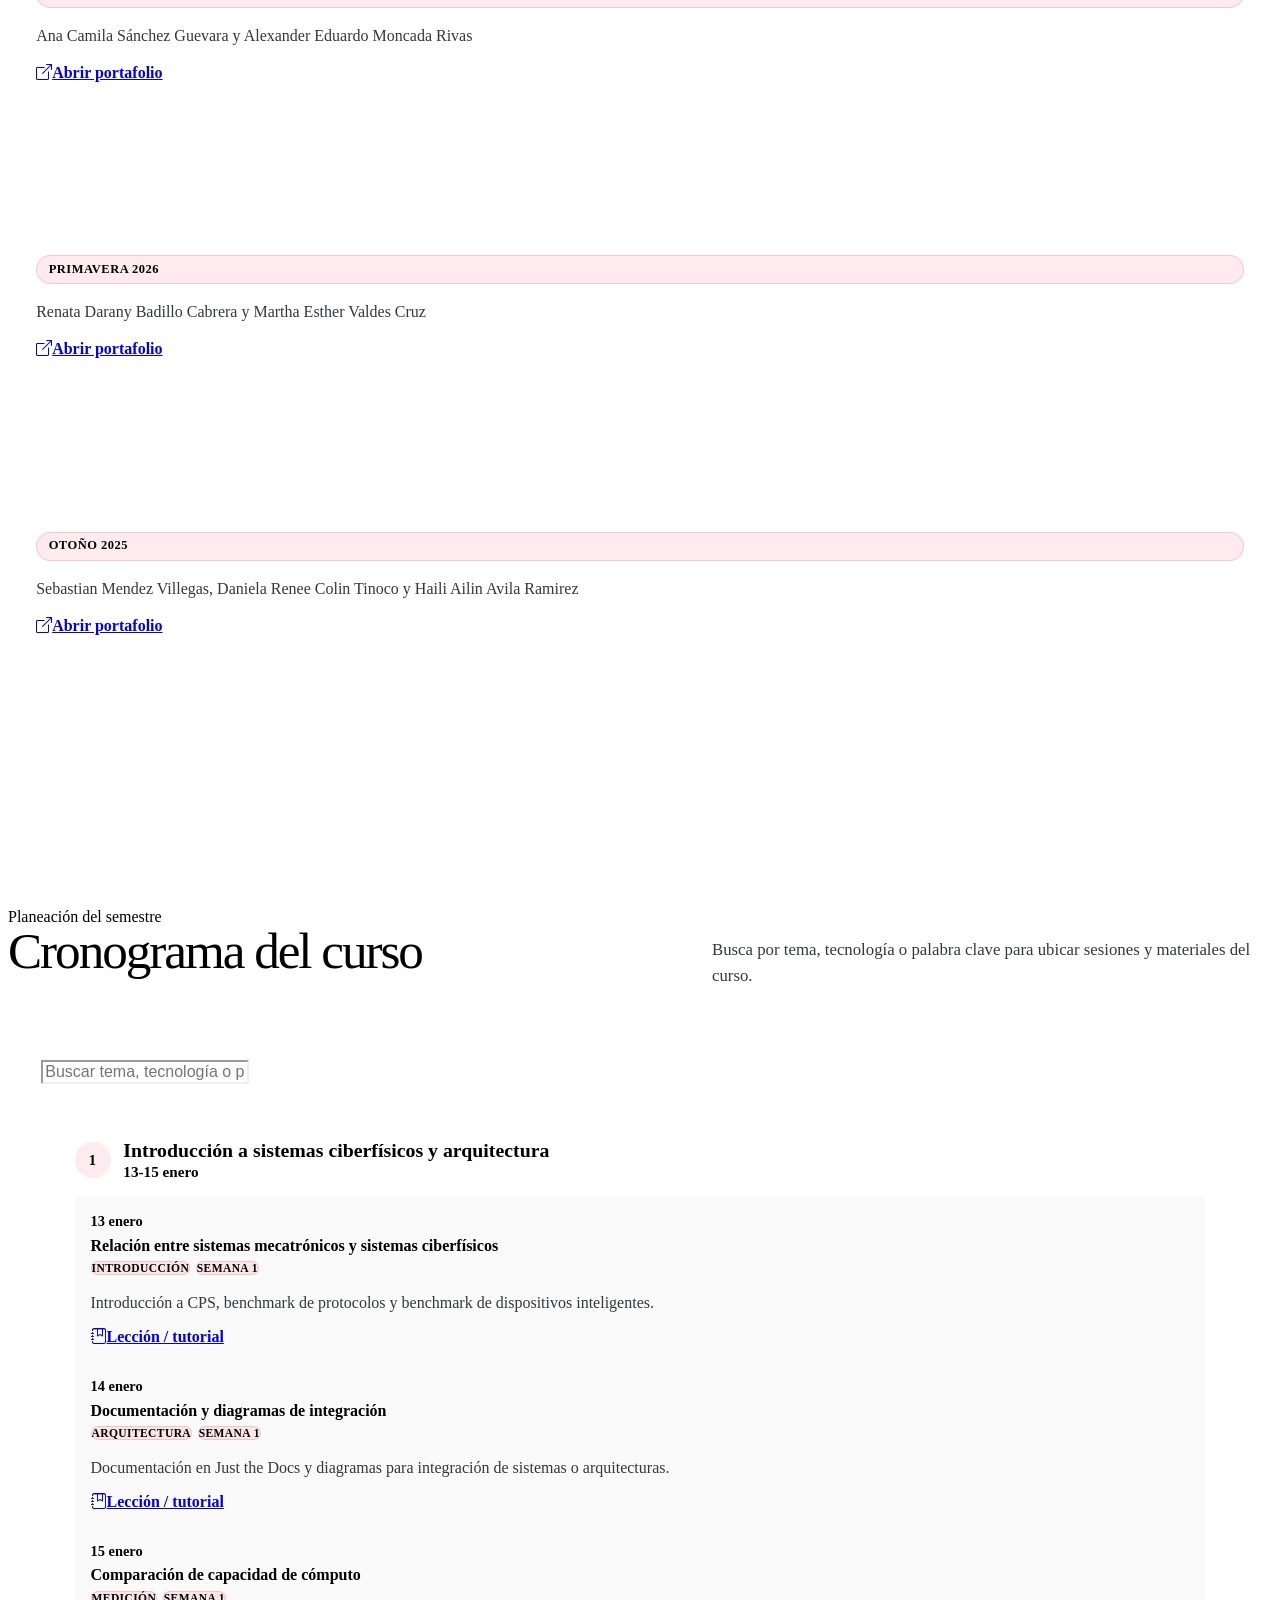
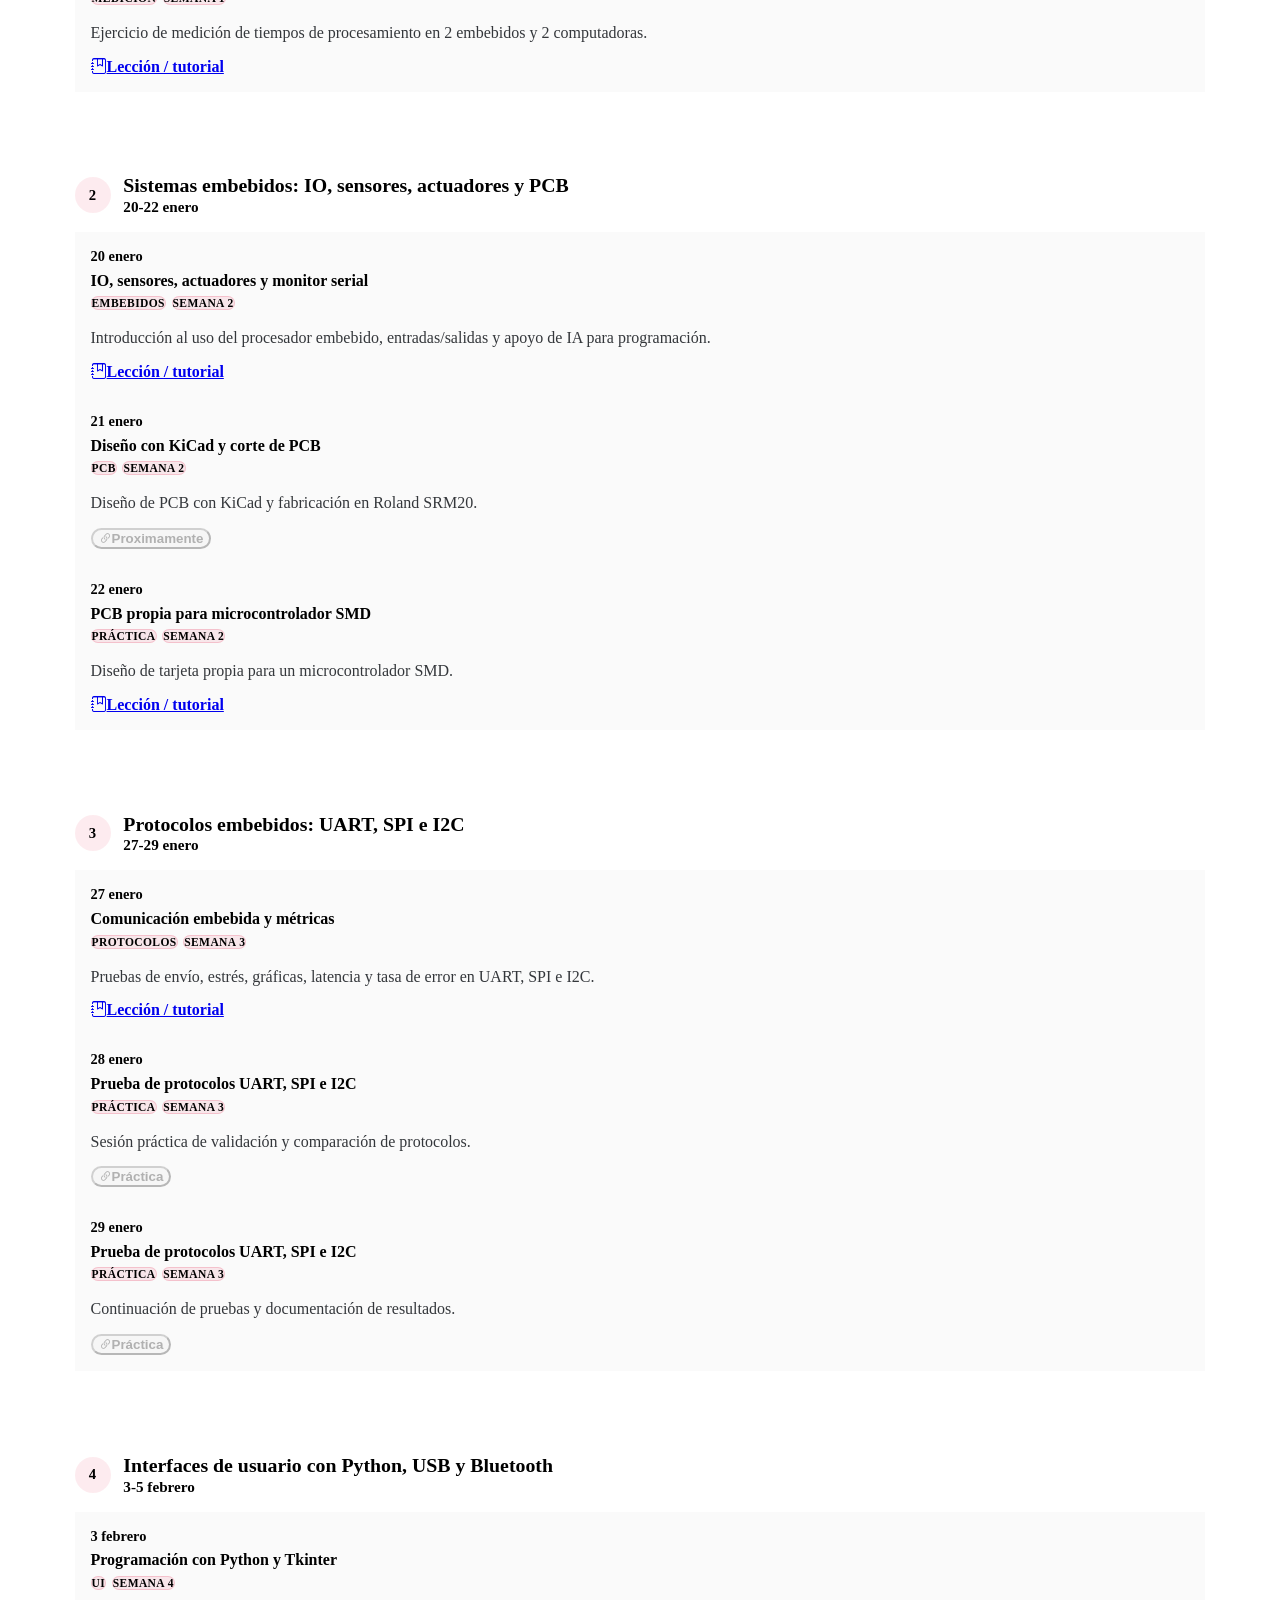
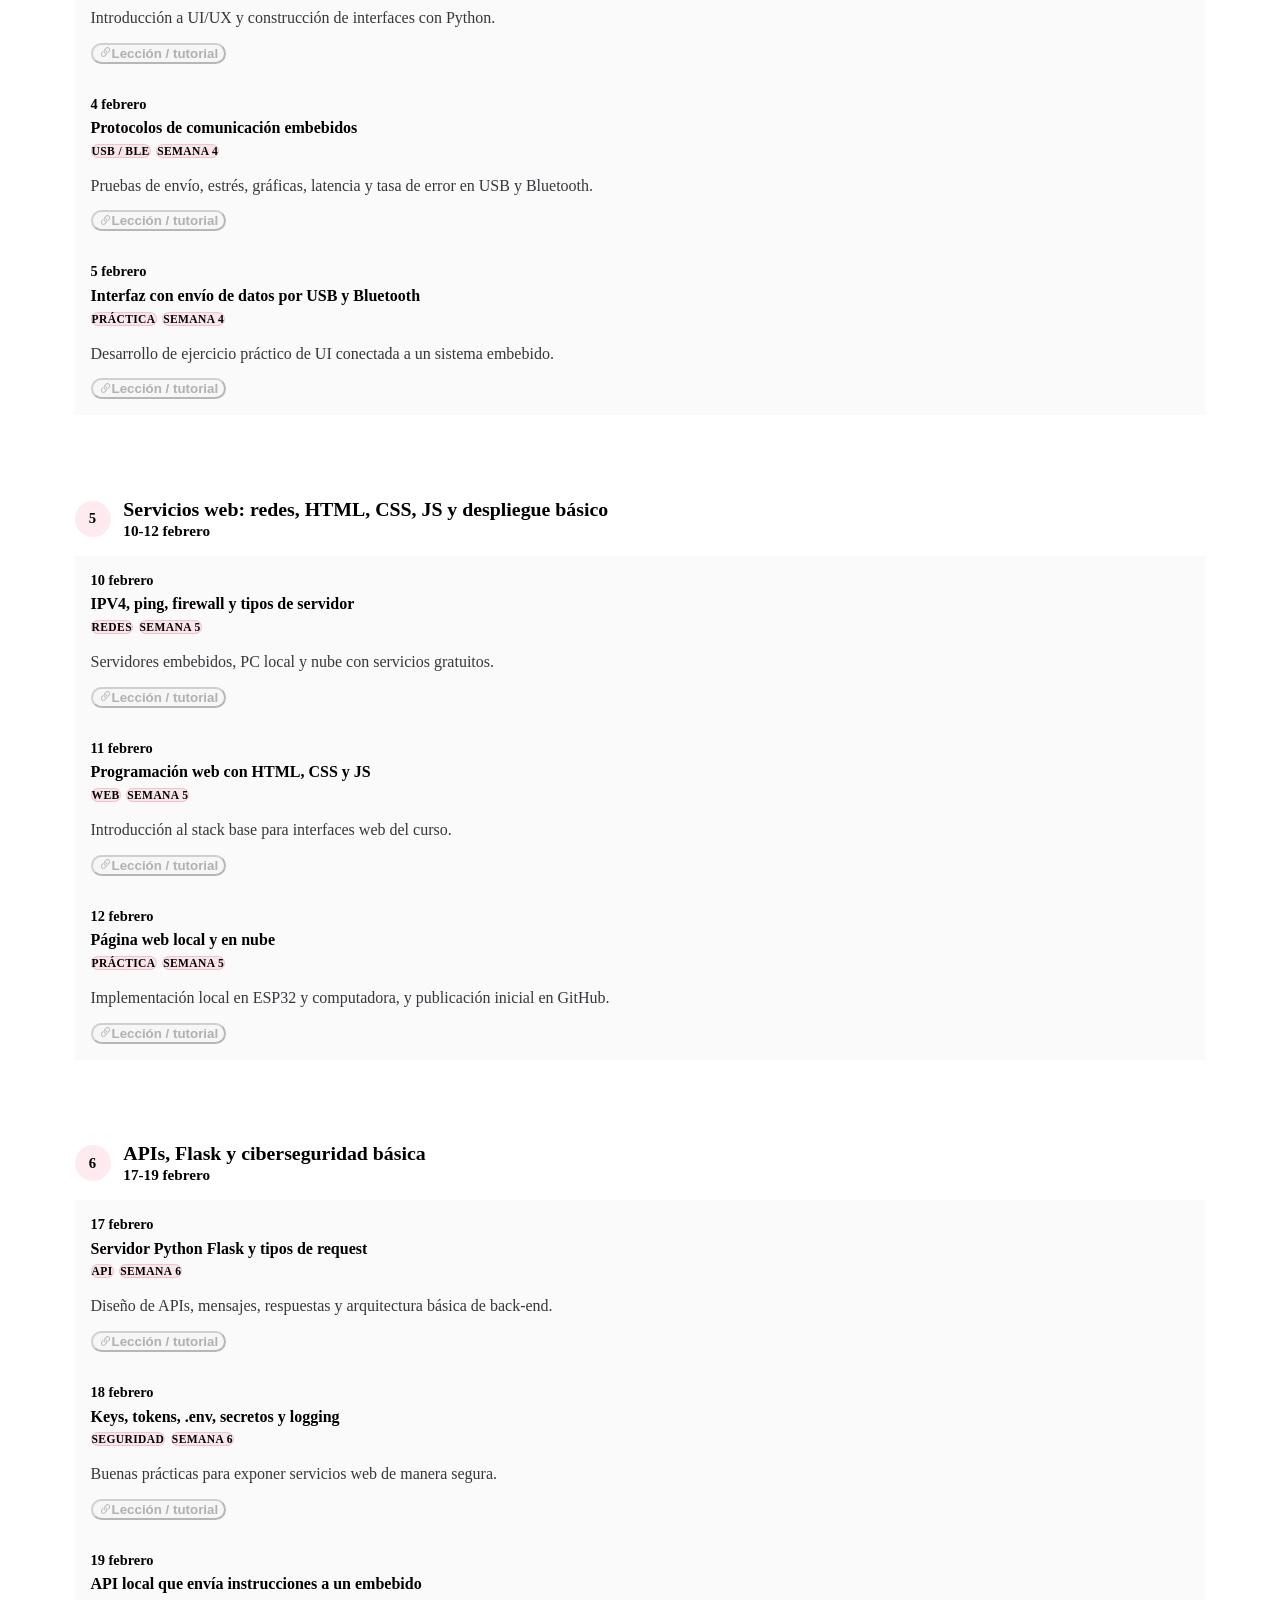
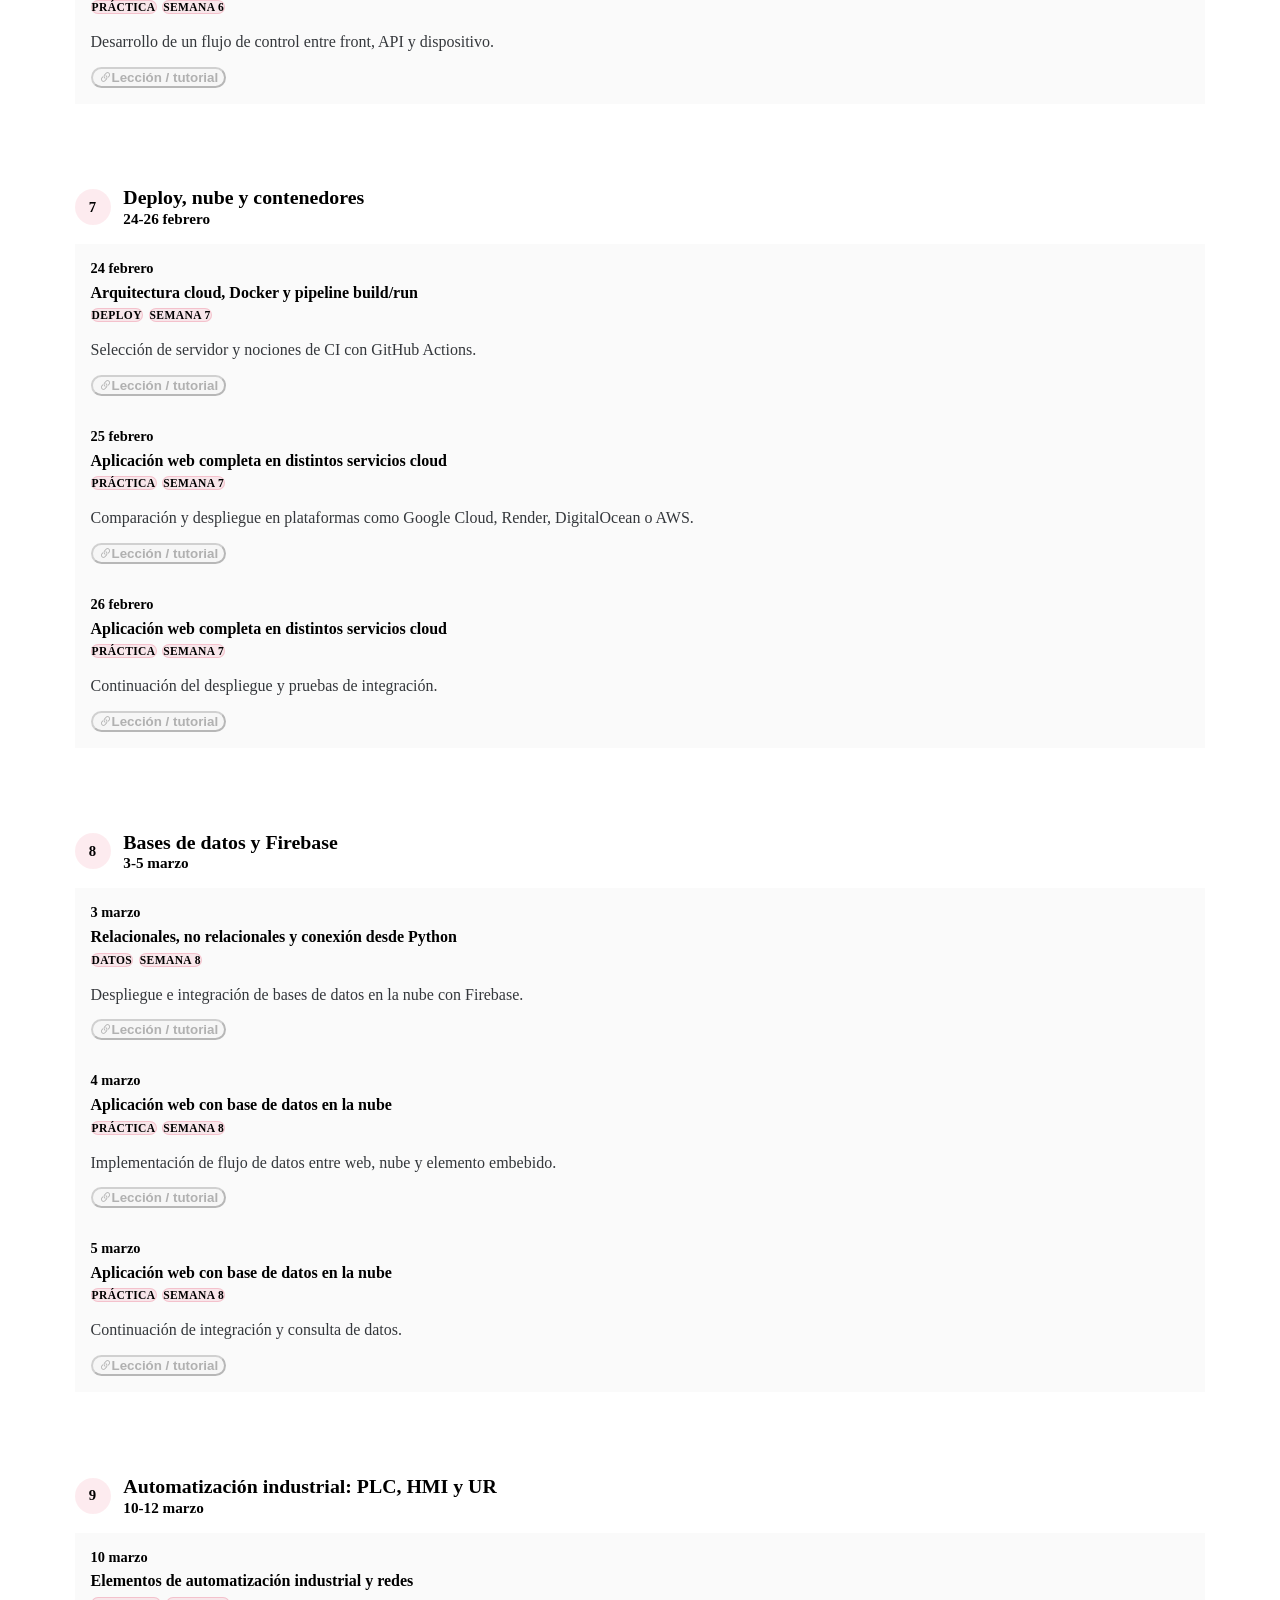
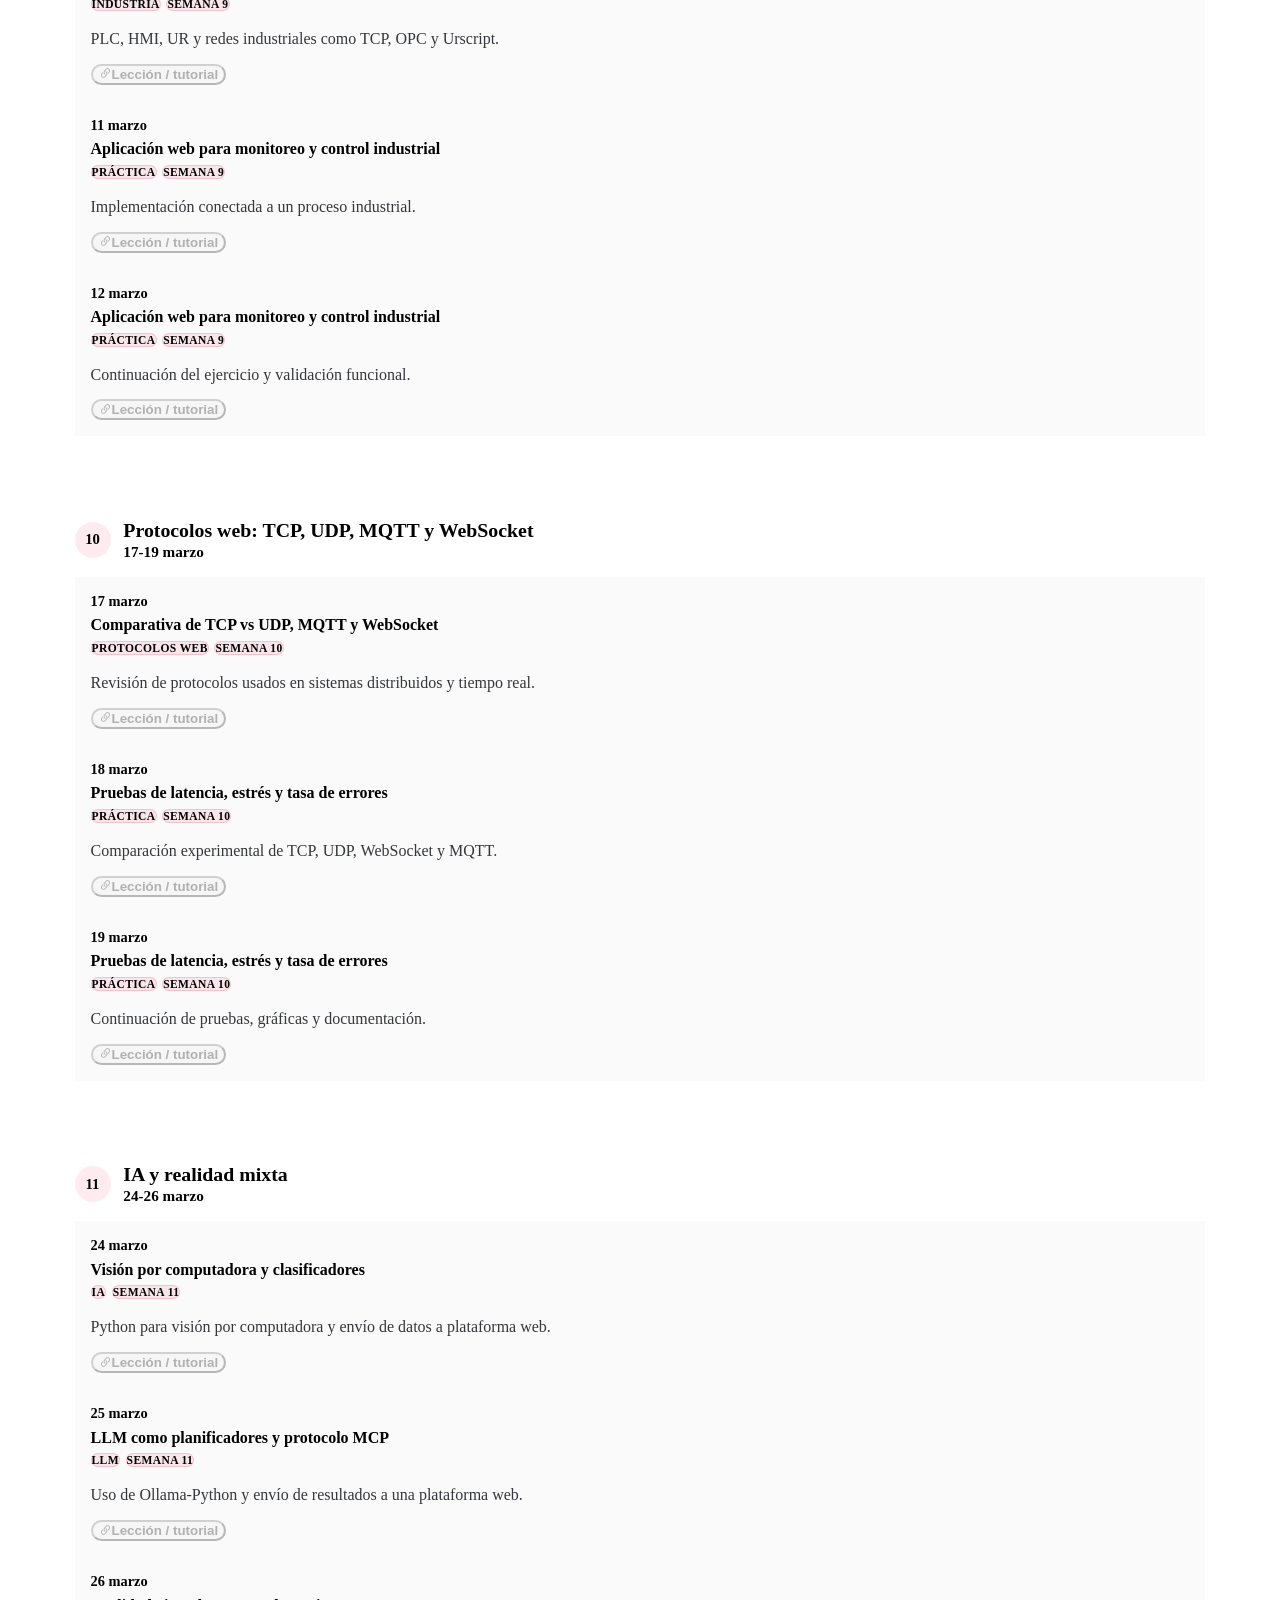
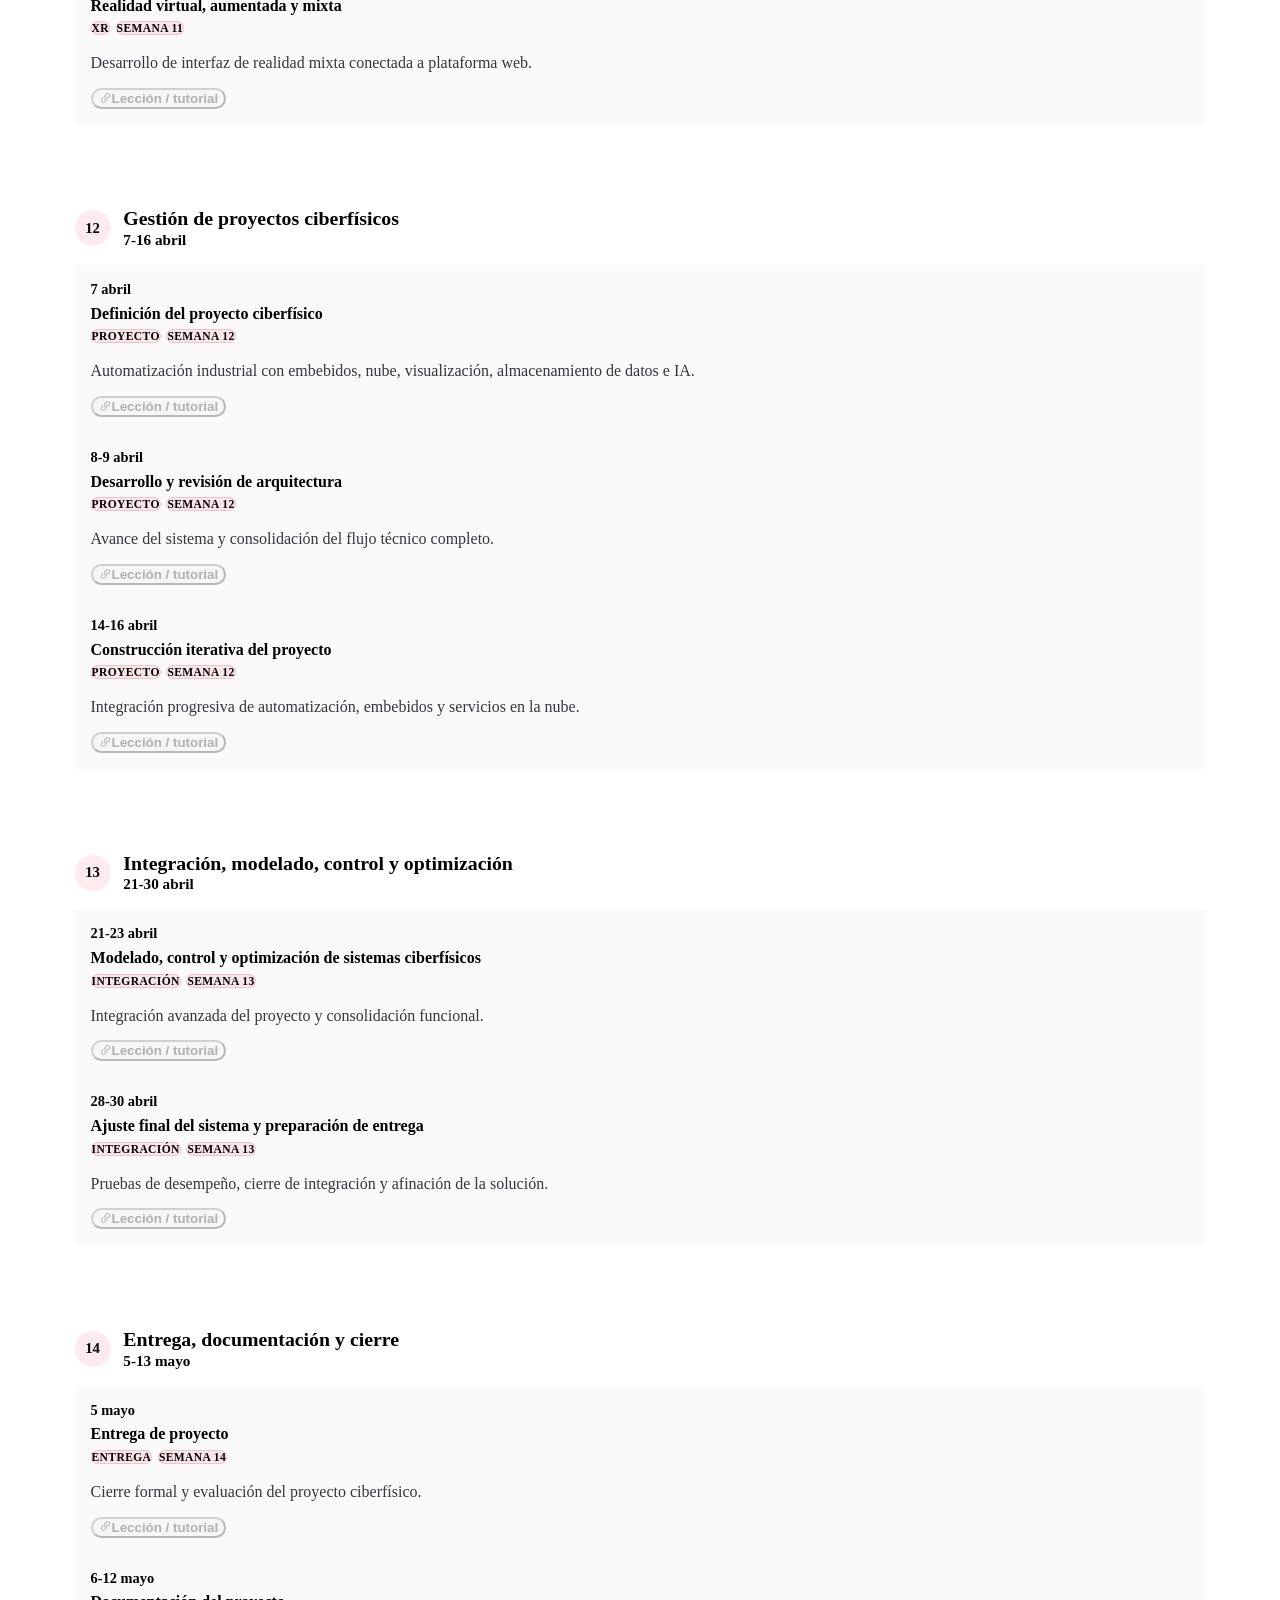
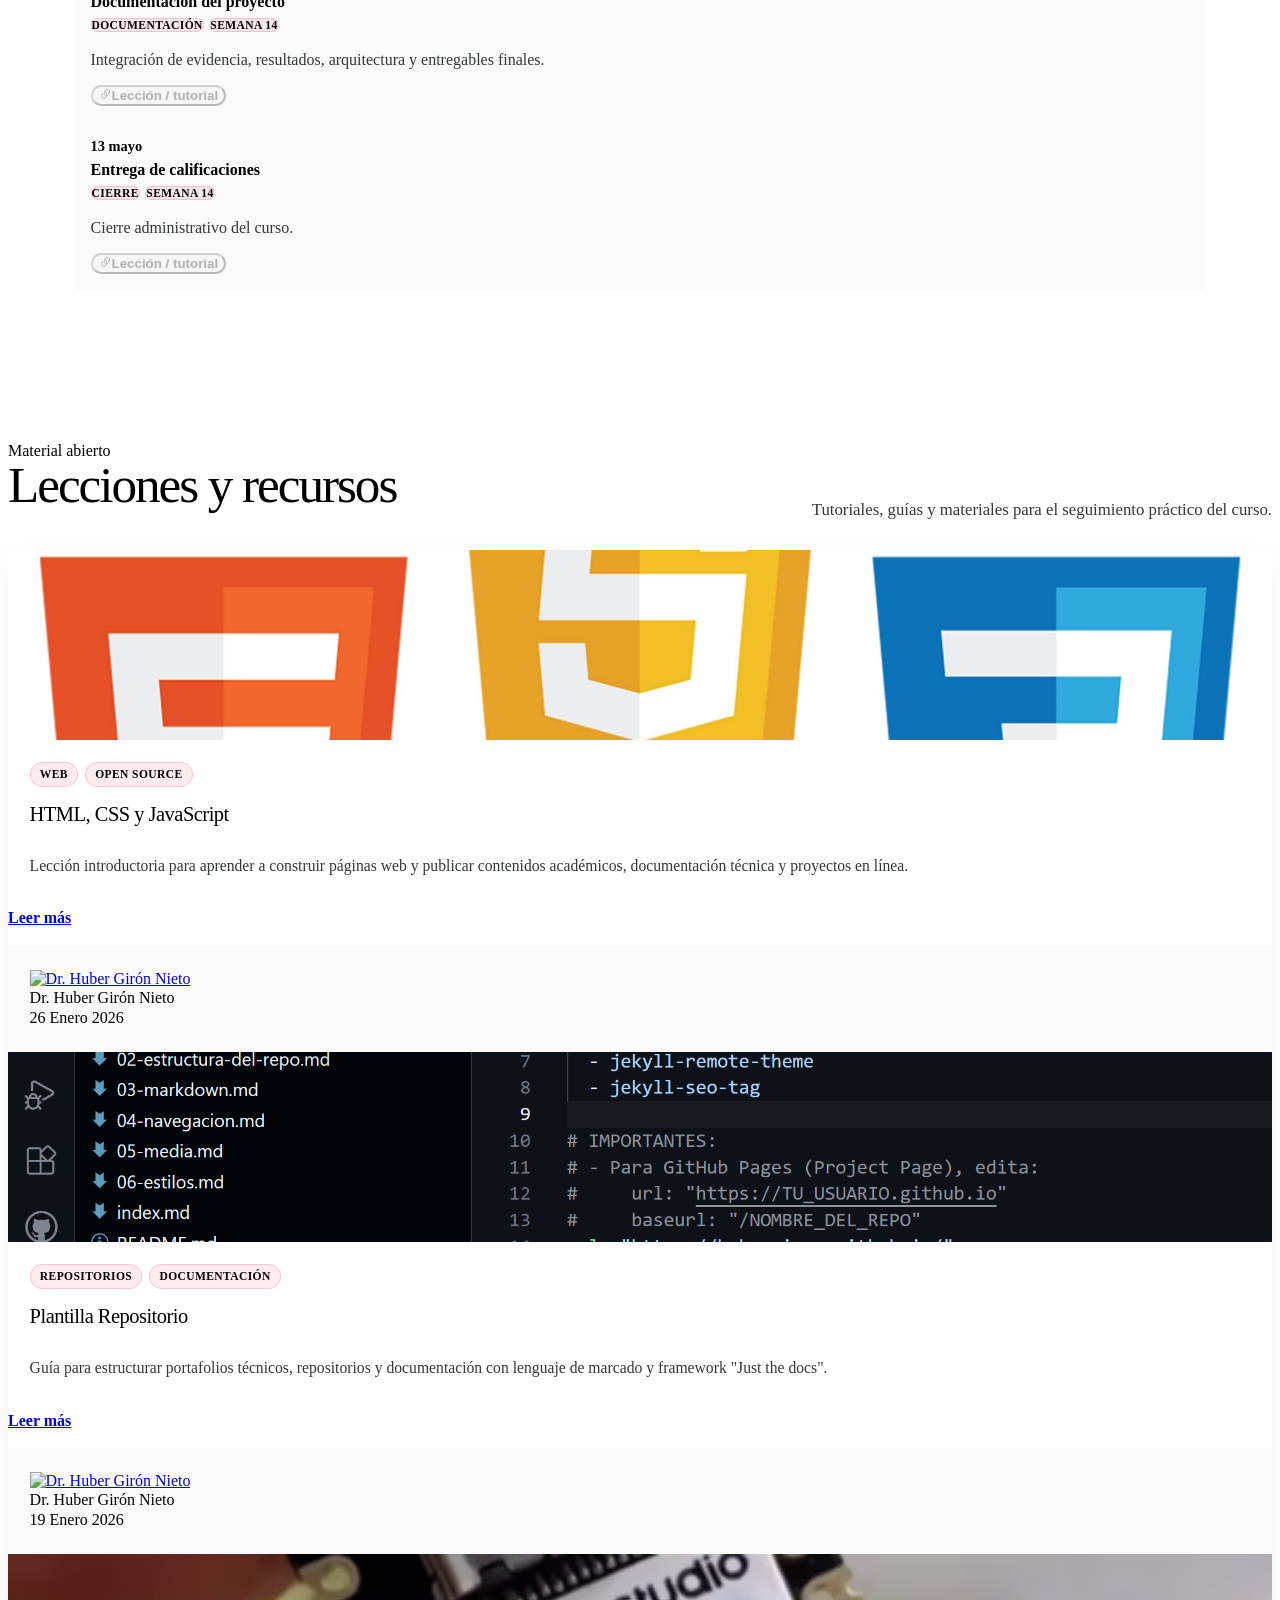
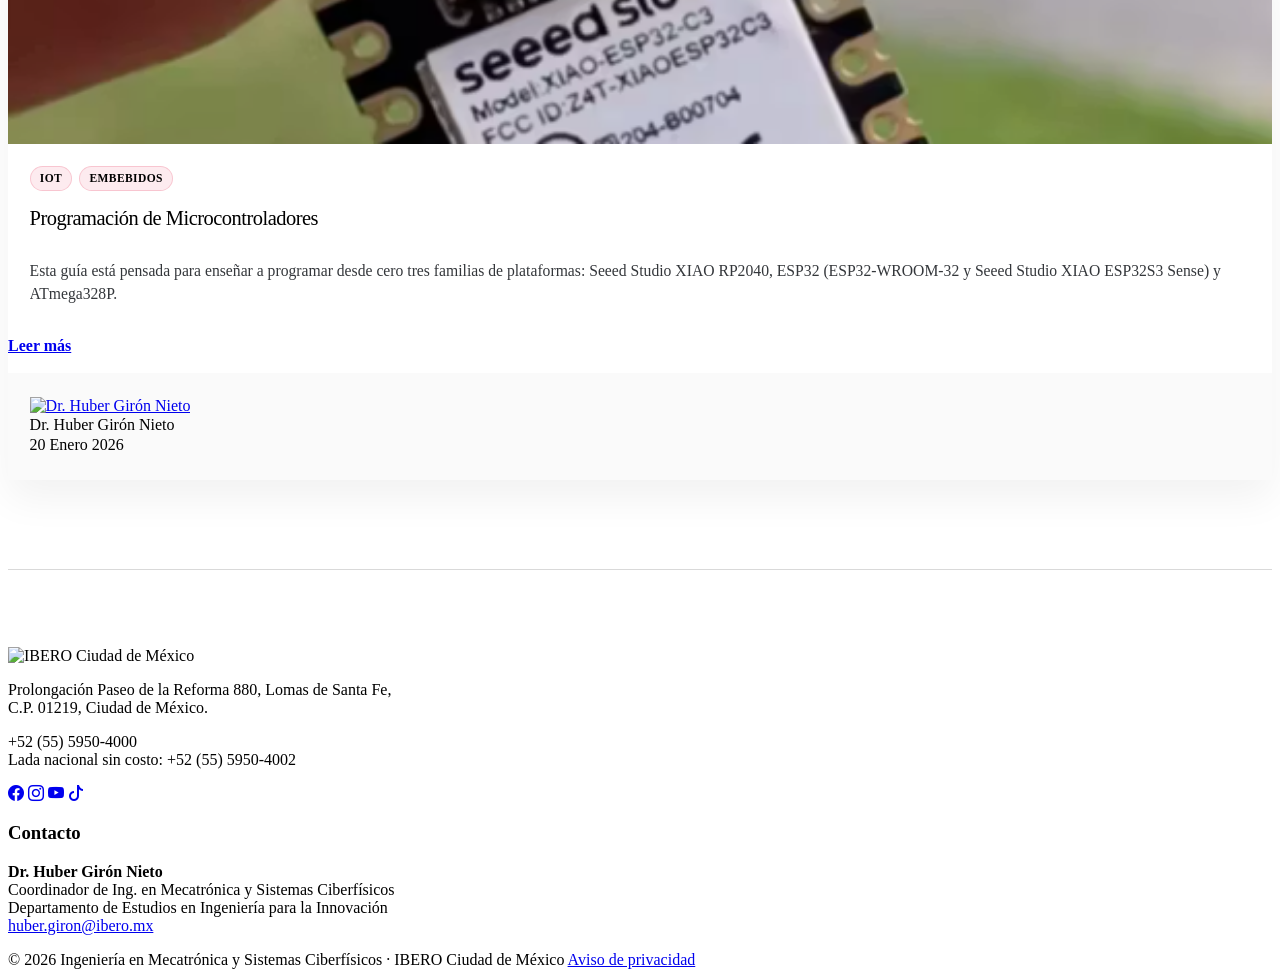
==== commit b7a6e78d: "version 060626" ====
--- a/cps/index.html
+++ b/cps/index.html
@@ -3,54 +3,59 @@
 <head>
   <meta charset="utf-8">
   <meta name="viewport" content="width=device-width, initial-scale=1">
-  <title>Mecatrónica IBERO | Sistemas Ciberfísicos de Automatización y Laboratorio</title>
+  <title>Sistemas Ciberfísicos de Automatización y Laboratorio | Dr. Huber Girón Nieto | IBERO</title>
   <meta name="description" content="Curso de Sistemas Ciberfísicos de Automatización y Laboratorio en Mecatrónica IBERO. Incluye resumen, evaluación, proyectos de alumnos, descarga de GEP y cronograma con enlaces a lecciones.">
-
-  <link rel="icon" type="image/png" href="../../assets/favicon.ico">
-  <link rel="stylesheet" href="../../assets/bootstrap.min.css">
+  <meta property="og:title" content="Sistemas Ciberfísicos de Automatización y Laboratorio | IBERO">
+  <meta property="og:description" content="Curso orientado al análisis, diseño e implementación de sistemas ciberfísicos para automatización industrial, integrando embebidos, web, nube, bases de datos, protocolos industriales e inteligencia artificial.">
+  <meta property="og:type" content="website">
+  <meta property="og:url" content="https://mecatronica-ibero.mx/huber-giron/cps/">
+
+  <link rel="icon" type="image/png" href="/assets/favicon.ico">
+  <link rel="stylesheet" href="/assets/bootstrap.min.css">
   <link rel="stylesheet" href="https://cdn.jsdelivr.net/npm/bootstrap-icons@1.11.1/font/bootstrap-icons.css">
-
-  <link rel="preconnect" href="https://fonts.googleapis.com">
-  <link rel="preconnect" href="https://fonts.gstatic.com" crossorigin>
-  <link href="https://fonts.googleapis.com/css2?family=Source+Sans+Pro:wght@300;400;600;700&display=swap" rel="stylesheet">
-
-  <link href="../../assets/styles.css" rel="stylesheet">
+  <link rel="stylesheet" href="https://use.typekit.net/jov3nat.css">
+  <link href="/assets/css/ibero-site.css" rel="stylesheet">
   <link href="cps.css" rel="stylesheet">
 </head>
-<body id="page-top">
-  <nav class="navbar navbar-expand-lg navbar-dark sticky-top" id="mainNav">
-    <div class="container-fluid px-lg-4">
-      <a class="navbar-brand" href="https://mecatronica-ibero.mx/">
-        <img src="../../assets/img/logos/new_meca_logo.png" alt="Mecatrónica IBERO">
+
+<body id="page-top" class="ibero-home ibero-inner-page ibero-course-page">
+  <nav class="navbar navbar-expand-xl ibero-main-nav" id="mainNav" aria-label="Navegación principal">
+    <div class="container-fluid px-4 px-lg-5">
+      <a class="ibero-logo navbar-brand" href="/" aria-label="Inicio IBERO Mecatrónica">
+        <span class="ibero-logo-stack">
+          <img class="logo-red" src="/assets/img/logos/ibero-logo-red.svg" alt="IBERO Ciudad de México rojo">
+          <img class="logo-white" src="/assets/img/logos/ibero-logo-white.svg" alt="IBERO Ciudad de México blanco">
+        </span>
+        <span class="ibero-program-mark">Mecatrónica y<br>Sistemas Ciberfísicos</span>
       </a>
 
-      <button class="navbar-toggler" type="button" data-bs-toggle="collapse" data-bs-target="#navbarResponsive"
-        aria-controls="navbarResponsive" aria-expanded="false" aria-label="Mostrar menú">
-        <span class="navbar-toggler-icon"></span>
+      <button class="navbar-toggler" type="button" data-bs-toggle="collapse" data-bs-target="#navbarResponsive" aria-controls="navbarResponsive" aria-expanded="false" aria-label="Mostrar menú">
+        <span class="hamburger-lines" aria-hidden="true"><span></span><span></span><span></span></span>
       </button>
 
       <div class="collapse navbar-collapse" id="navbarResponsive">
         <ul class="navbar-nav ms-auto">
-          <li class="nav-item">
-            <a class="nav-link fw-bold" href="https://licenciaturas.ibero.mx/ingenieria-en-mecatronica-y-sistemas-ciberfisicos">Admisiones</a>
-          </li>
+          <li class="nav-item"><a class="nav-link fw-bold" href="https://preuniversitarios.ibero.mx/">Admisiones</a></li>
+
           <li class="nav-item dropdown">
             <a class="nav-link fw-bold dropdown-toggle" href="#" id="vidaDropdown" role="button" data-bs-toggle="dropdown" aria-expanded="false">
               Vida universitaria
             </a>
             <ul class="dropdown-menu" aria-labelledby="vidaDropdown">
-              <li><a class="dropdown-item" href="../../vida_universitaria/plan_estudios.html">Plan de estudios</a></li>
-              <li><a class="dropdown-item" href="../../vida_universitaria/grupos_estudiantiles.html">Grupos estudiantiles</a></li>
+              <li><a class="dropdown-item" href="/vida_universitaria/plan_estudios.html">Plan de estudios</a></li>
+              <li><a class="dropdown-item" href="/vida_universitaria/grupos_estudiantiles.html">Grupos estudiantiles</a></li>
             </ul>
           </li>
+
           <li class="nav-item dropdown">
-            <a class="nav-link fw-bold dropdown-toggle" href="#" id="academiaDropdown" role="button" data-bs-toggle="dropdown" aria-expanded="false">
+            <a class="nav-link fw-bold dropdown-toggle active" href="#" id="academiaDropdown" role="button" data-bs-toggle="dropdown" aria-expanded="false">
               Academia e investigación
             </a>
             <ul class="dropdown-menu" aria-labelledby="academiaDropdown">
-              <li><a class="dropdown-item" href="../../academia/academicos.html">Académicos</a></li>
+              <li><a class="dropdown-item active" href="/academia/academicos.html">Académicos</a></li>
             </ul>
           </li>
+
           <li class="nav-item dropdown">
             <a class="nav-link fw-bold dropdown-toggle" href="#" id="instalacionesDropdown" role="button" data-bs-toggle="dropdown" aria-expanded="false">
               Instalaciones
@@ -64,222 +69,286 @@
     </div>
   </nav>
 
-  <header class="course-hero">
-    <div class="container px-4 px-lg-5">
-      <div class="row g-4 align-items-center">
-        <div class="col-lg-9">
-          <div class="eyebrow mb-2">Curso · Primavera 2026</div>
-          <h1 class="hero-title">Sistemas Ciberfísicos de Automatización y Laboratorio</h1>
-          <p class="hero-text mb-4">
-            Curso orientado al análisis, diseño e implementación de sistemas ciberfísicos para automatización industrial,
-            integrando embebidos, web, nube, bases de datos, automatización, protocolos industriales e inteligencia artificial.
-          </p>
-          <div>
-            <span class="hero-chip"><i class="bi bi-hash"></i> Clave 80031</span>
-            <span class="hero-chip"><i class="bi bi-book"></i> Sigla IE103</span>
-            <span class="hero-chip"><i class="bi bi-collection"></i> Grupo A</span>
-            <span class="hero-chip"><i class="bi bi-clock-history"></i> 6 h/semana</span>
-            <span class="hero-chip"><i class="bi bi-award"></i> 10 créditos</span>
-          </div>
-        </div>
-        <div class="col-lg-3">
-          <div class="summary-card h-100" style="background: rgba(255,255,255,0.10); border-color: rgba(255,255,255,0.15); color: #fff;">
-            <div class="mini-title text-white mb-3">Accesos rápidos</div>
-            <div class="d-grid gap-2">
-              <a class="btn btn-light btn-lg" href="P26-Sistemas Ciberfisicos y Lab FIRMADO.pdf" target="_blank" rel="noopener">
-                <i class="bi bi-file-earmark-pdf me-2"></i>Descargar GEP
-              </a>
-              <a class="btn btn-outline-light btn-lg" href="#cronograma">
-                <i class="bi bi-calendar3 me-2"></i>Ver cronograma
-              </a>
-              <a class="btn btn-outline-light btn-lg" href="#alumnos">
-                <i class="bi bi-people me-2"></i>Ver proyectos de alumnos
-              </a>
-            </div>
-          </div>
-        </div>
-      </div>
-    </div>
-  </header>
-
-  <main>
-    <section class="py-5">
-      <div class="container px-4 px-lg-5">
-        <div class="row g-4 mb-4">
-          <div class="col-lg-8">
-            <div class="summary-card h-100">
-              <h2 class="section-title">Resumen del curso</h2>
-              <p class="section-subtitle mb-4">
-                Esta página reúne la información más útil para el alumnado: datos clave del curso, evaluación, bibliografía base,
-                proyectos de alumnos y un cronograma editable con botones para enlazar cada lección o tutorial.
+  <main class="ibero-page">
+    <section class="ibero-internal-hero ibero-course-hero">
+      <div class="container-fluid px-4 px-lg-5">
+        <div class="row justify-content-center">
+          <div class="col-12 col-xxl-11">
+            <nav class="ibero-breadcrumbs" aria-label="Ruta de navegación">
+              <a href="/">Inicio</a>
+              <span class="separator" aria-hidden="true">›</span>
+              <a href="/huber-giron/">Dr. Huber Girón Nieto</a>
+              <span class="separator" aria-hidden="true">›</span>
+              <span>Sistemas Ciberfísicos</span>
+            </nav>
+
+            <div class="row g-5 align-items-start">
+              <div class="col-lg-8">
+                <div class="ibero-eyebrow">Curso · Primavera 2026</div>
+                <h1 class="ibero-internal-title">Sistemas Ciberfísicos de Automatización y Laboratorio</h1>
+                <p class="ibero-internal-lead mt-4">Curso orientado al análisis, diseño e implementación de sistemas ciberfísicos para automatización industrial, integrando embebidos, web, nube, bases de datos, automatización, protocolos industriales e inteligencia artificial.</p>
+
+                <div class="course-chip-group" aria-label="Datos generales del curso">
+                  <span class="course-chip"><i class="bi bi-hash"></i> Clave 80031</span>
+                  <span class="course-chip"><i class="bi bi-book"></i> Sigla IE103</span>
+                  <span class="course-chip"><i class="bi bi-collection"></i> Grupo A</span>
+                  <span class="course-chip"><i class="bi bi-clock-history"></i> 6 h/semana</span>
+                  <span class="course-chip"><i class="bi bi-award"></i> 10 créditos</span>
+                </div>
+              </div>
+
+              <div class="col-lg-4 pt-lg-5">
+                <aside class="course-quick-card" aria-label="Accesos rápidos">
+                  <div class="ibero-section-kicker">Accesos rápidos</div>
+                  <div class="d-grid gap-2">
+                    <a class="btn btn-ibero btn-ibero-red" href="P26-Sistemas Ciberfisicos y Lab FIRMADO.pdf" target="_blank" rel="noopener">
+                      <i class="bi bi-file-earmark-pdf me-2"></i>Descargar GEP
+                    </a>
+                    <a class="btn btn-ibero btn-ibero-outline" href="#cronograma">
+                      <i class="bi bi-calendar3 me-2"></i>Ver cronograma
+                    </a>
+                    <a class="btn btn-ibero btn-ibero-outline" href="#alumnos">
+                      <i class="bi bi-people me-2"></i>Ver proyectos de alumnos
+                    </a>
+                  </div>
+                </aside>
+              </div>
+            </div>
+          </div>
+        </div>
+      </div>
+    </section>
+
+    <section class="course-summary-section">
+      <div class="container-fluid px-4 px-lg-5">
+        <div class="row justify-content-center">
+          <div class="col-12 col-xxl-11">
+            <div class="row g-4 mb-4">
+              <div class="col-lg-8">
+                <article class="summary-card h-100">
+                  <div class="ibero-section-kicker">Resumen del curso</div>
+                  <h2 class="section-title">Automatización, datos, nube e inteligencia artificial</h2>
+                  <p class="section-subtitle mb-4">Esta página reúne la información más útil para el alumnado: datos clave del curso, evaluación, bibliografía base, proyectos de alumnos y un cronograma editable con botones para enlazar cada lección o tutorial.</p>
+
+                  <div class="accent-box mb-3">
+                    <div class="mini-title">¿Qué vas a desarrollar?</div>
+                    <ul class="soft-list">
+                      <li>Conexión y comparación de protocolos entre dispositivos industriales y sistemas embebidos.</li>
+                      <li>Diseño de servicios de monitoreo, adquisición de datos y control remoto.</li>
+                      <li>Implementación de interfaces web, APIs, despliegue en nube y bases de datos.</li>
+                      <li>Integración de automatización industrial, protocolos web, IA y visualización.</li>
+                      <li>Desarrollo de un proyecto ciberfísico completo con documentación final.</li>
+                    </ul>
+                  </div>
+
+                  <div class="row g-3">
+                    <div class="col-md-6">
+                      <div class="accent-box h-100">
+                        <div class="mini-title">Docentes</div>
+                        <p class="mb-1"><strong>Dr. Huber Girón Nieto</strong></p>
+                        <p class="mb-2 text-muted">huber.giron@ibero.mx</p>
+                        <p class="mb-1"><strong>Mtro. Joel Arango Ramírez</strong></p>
+                        <p class="mb-0 text-muted">joel.arango@ibero.mx</p>
+                      </div>
+                    </div>
+                    <div class="col-md-6">
+                      <div class="accent-box h-100">
+                        <div class="mini-title">Prerrequisitos y base recomendada</div>
+                        <ul class="soft-list">
+                          <li><strong>Materia acreditada:</strong> Automatización de sistemas productivos y laboratorio.</li>
+                          <li><strong>Conocimientos esenciales:</strong> programación estructurada y automatización industrial.</li>
+                          <li><strong>Semestre ideal:</strong> 9.</li>
+                        </ul>
+                      </div>
+                    </div>
+                  </div>
+                </article>
+              </div>
+
+              <div class="col-lg-4">
+                <div class="row g-3 h-100">
+                  <div class="col-12">
+                    <article class="info-card h-100">
+                      <div class="card-body">
+                        <div class="mini-title">Evaluación</div>
+                        <div class="row g-3 text-center">
+                          <div class="col-4">
+                            <div class="metric-number">60%</div>
+                            <p class="metric-label">Portafolio</p>
+                          </div>
+                          <div class="col-4">
+                            <div class="metric-number">30%</div>
+                            <p class="metric-label">Proyecto final</p>
+                          </div>
+                          <div class="col-4">
+                            <div class="metric-number">10%</div>
+                            <p class="metric-label">Presentación</p>
+                          </div>
+                        </div>
+                      </div>
+                    </article>
+                  </div>
+
+                  <div class="col-12">
+                    <article class="info-card h-100">
+                      <div class="card-body">
+                        <div class="mini-title">Notas importantes</div>
+                        <ul class="soft-list">
+                          <li>Las entregas tardías de hasta 3 días tienen deducción del 40%.</li>
+                          <li>Después de 3 días, la entrega no tiene derecho a calificación.</li>
+                          <li>Las calificaciones finales aprobatorias se redondean desde 0.5 décimas.</li>
+                        </ul>
+                      </div>
+                    </article>
+                  </div>
+
+                  <div class="col-12">
+                    <article class="info-card h-100">
+                      <div class="card-body">
+                        <div class="mini-title">Fechas importantes</div>
+                        <p class="mb-2 text-muted">Suspensión de clases:</p>
+                        <div class="course-badge-list">
+                          <span class="course-badge">31 marzo</span>
+                          <span class="course-badge">1 abril</span>
+                          <span class="course-badge">2 abril</span>
+                        </div>
+                      </div>
+                    </article>
+                  </div>
+                </div>
+              </div>
+            </div>
+
+            <div class="row g-4">
+              <div class="col-lg-6">
+                <article class="book-card h-100">
+                  <div class="card-body">
+                    <h3><i class="bi bi-journal-text me-2"></i>Bibliografía base</h3>
+                    <p class="mb-2"><strong>Alur, R.</strong> <em>Principles of Cyber-Physical Systems</em>. MIT Press, 2015.</p>
+                    <p class="mb-2"><strong>Fei, H.</strong> <em>Cyber-Physical Systems: Integrated Computing and Engineering Design</em>. CRC Press, 2014.</p>
+                    <p class="mb-0"><strong>Rajkumar, R., de Niz, D. y Klein, M.</strong> <em>Cyber-Physical Systems</em>. Addison-Wesley, 2016.</p>
+                  </div>
+                </article>
+              </div>
+              <div class="col-lg-6">
+                <article class="book-card h-100">
+                  <div class="card-body">
+                    <h3><i class="bi bi-tools me-2"></i>Enfoque práctico</h3>
+                    <p class="mb-2">Uso de servicios web y servidores locales para almacenamiento, gestión y consulta.</p>
+                    <p class="mb-2">Uso de entornos de desarrollo para programar dispositivos industriales, embebidos y robots.</p>
+                    <p class="mb-0">Uso de dispositivos industriales y embebidos para automatización en sistemas ciberfísicos.</p>
+                  </div>
+                </article>
+              </div>
+            </div>
+          </div>
+        </div>
+      </div>
+    </section>
+
+    <section id="alumnos" class="course-section is-soft">
+      <div class="container-fluid px-4 px-lg-5">
+        <div class="row justify-content-center">
+          <div class="col-12 col-xxl-11">
+            <div class="course-section-head">
+              <div>
+                <div class="ibero-section-kicker">Evidencia de aprendizaje</div>
+                <h2 class="section-title">Proyectos de alumnos</h2>
+              </div>
+              <p>Repositorio visual de proyectos desarrollados por estudiantes durante el curso.</p>
+            </div>
+            <div class="row g-4" id="studentsContainer"></div>
+          </div>
+        </div>
+      </div>
+    </section>
+
+    <section id="cronograma" class="course-section is-soft">
+      <div class="container-fluid px-4 px-lg-5">
+        <div class="row justify-content-center">
+          <div class="col-12 col-xxl-11">
+            <div class="course-section-head">
+              <div>
+                <div class="ibero-section-kicker">Planeación del semestre</div>
+                <h2 class="section-title">Cronograma del curso</h2>
+              </div>
+              <p>Busca por tema, tecnología o palabra clave para ubicar sesiones y materiales del curso.</p>
+            </div>
+
+            <div class="schedule-card">
+              <div class="schedule-toolbar">
+                <div class="schedule-search">
+                  <input type="text" class="form-control form-control-lg" id="scheduleSearch" placeholder="Buscar tema, tecnología o palabra clave...">
+                </div>
+              </div>
+
+              <div id="scheduleLoading" class="schedule-empty" style="display:block;">Cargando cronograma...</div>
+              <div id="scheduleEmpty" class="schedule-empty">No se encontraron semanas o sesiones con ese criterio de búsqueda.</div>
+              <div id="scheduleContainer"></div>
+            </div>
+          </div>
+        </div>
+      </div>
+    </section>
+
+    <section id="lecciones" class="course-section course-lessons-section">
+      <div class="container-fluid px-4 px-lg-5">
+        <div class="row justify-content-center">
+          <div class="col-12 col-xxl-11">
+            <div class="course-section-head">
+              <div>
+                <div class="ibero-section-kicker">Material abierto</div>
+                <h2 class="section-title">Lecciones y recursos</h2>
+              </div>
+              <p>Tutoriales, guías y materiales para el seguimiento práctico del curso.</p>
+            </div>
+
+            <div id="lessonsLoading" class="schedule-empty" style="display:block;">Cargando lecciones...</div>
+            <div id="lessonsEmpty" class="schedule-empty">No fue posible encontrar lecciones para mostrar.</div>
+            <div class="row g-4" id="lessonsContainer"></div>
+          </div>
+        </div>
+      </div>
+    </section>
+
+    <footer class="ibero-footer">
+      <div class="container-fluid px-4 px-lg-5">
+        <div class="row g-5 align-items-start">
+          <div class="col-lg-6">
+            <img src="/assets/img/logos/ibero-logo-red.svg" alt="IBERO Ciudad de México" class="ibero-footer-logo">
+            <p>Prolongación Paseo de la Reforma 880, Lomas de Santa Fe,<br>C.P. 01219, Ciudad de México.</p>
+            <p class="mb-0">+52 (55) 5950-4000<br>Lada nacional sin costo: +52 (55) 5950-4002</p>
+            <div class="ibero-social">
+              <a href="https://www.facebook.com/laibero" data-social="facebook" aria-label="Facebook IBERO"><i class="bi bi-facebook"></i></a>
+              <a href="https://www.instagram.com/ibero_cdmx/" data-social="instagram" aria-label="Instagram IBERO CDMX"><i class="bi bi-instagram"></i></a>
+              <a href="https://www.youtube.com/@UIberoamericana" data-social="youtube" aria-label="YouTube IBERO"><i class="bi bi-youtube"></i></a>
+              <a href="https://www.tiktok.com/@ibero.cdmx" data-social="tiktok" aria-label="TikTok IBERO CDMX"><i class="bi bi-tiktok"></i></a>
+            </div>
+          </div>
+
+          <div class="col-lg-6">
+            <div class="ibero-footer-contact-simple">
+              <h3>Contacto</h3>
+              <p>
+                <strong>Dr. Huber Girón Nieto</strong><br>
+                Coordinador de Ing. en Mecatrónica y Sistemas Ciberfísicos<br>
+                Departamento de Estudios en Ingeniería para la Innovación<br>
+                <a href="mailto:huber.giron@ibero.mx">huber.giron@ibero.mx</a>
               </p>
-
-              <div class="accent-box mb-3">
-                <div class="mini-title">¿Qué vas a desarrollar?</div>
-                <ul class="soft-list">
-                  <li>Conexión y comparación de protocolos entre dispositivos industriales y sistemas embebidos.</li>
-                  <li>Diseño de servicios de monitoreo, adquisición de datos y control remoto.</li>
-                  <li>Implementación de interfaces web, APIs, despliegue en nube y bases de datos.</li>
-                  <li>Integración de automatización industrial, protocolos web, IA y visualización.</li>
-                  <li>Desarrollo de un proyecto ciberfísico completo con documentación final.</li>
-                </ul>
-              </div>
-
-              <div class="row g-3">
-                <div class="col-md-6">
-                  <div class="accent-box h-100">
-                    <div class="mini-title">Docentes</div>
-                    <p class="mb-1"><strong>Dr. Huber Girón Nieto</strong></p>
-                    <p class="mb-2 text-muted">huber.giron@ibero.mx</p>
-                    <p class="mb-1"><strong>Mtro. Joel Arango Ramírez</strong></p>
-                    <p class="mb-0 text-muted">joel.arango@ibero.mx</p>
-                  </div>
-                </div>
-                <div class="col-md-6">
-                  <div class="accent-box h-100">
-                    <div class="mini-title">Prerrequisitos y base recomendada</div>
-                    <ul class="soft-list">
-                      <li><strong>Materia acreditada:</strong> Automatización de sistemas productivos y laboratorio.</li>
-                      <li><strong>Conocimientos esenciales:</strong> programación estructurada y automatización industrial.</li>
-                      <li><strong>Semestre ideal:</strong> 9.</li>
-                    </ul>
-                  </div>
-                </div>
-              </div>
-            </div>
-          </div>
-
-          <div class="col-lg-4">
-            <div class="row g-3 h-100">
-              <div class="col-12">
-                <div class="info-card h-100">
-                  <div class="card-body">
-                    <div class="mini-title">Evaluación</div>
-                    <div class="row g-3 text-center">
-                      <div class="col-4">
-                        <div class="metric-number">60%</div>
-                        <p class="metric-label">Portafolio</p>
-                      </div>
-                      <div class="col-4">
-                        <div class="metric-number">30%</div>
-                        <p class="metric-label">Proyecto final</p>
-                      </div>
-                      <div class="col-4">
-                        <div class="metric-number">10%</div>
-                        <p class="metric-label">Presentación</p>
-                      </div>
-                    </div>
-                  </div>
-                </div>
-              </div>
-
-              <div class="col-12">
-                <div class="info-card h-100">
-                  <div class="card-body">
-                    <div class="mini-title">Notas importantes</div>
-                    <ul class="soft-list">
-                      <li>Las entregas tardías de hasta 3 días tienen deducción del 40%.</li>
-                      <li>Después de 3 días, la entrega no tiene derecho a calificación.</li>
-                      <li>Las calificaciones finales aprobatorias se redondean desde 0.5 décimas.</li>
-                    </ul>
-                  </div>
-                </div>
-              </div>
-
-              <div class="col-12">
-                <div class="info-card h-100">
-                  <div class="card-body">
-                    <div class="mini-title">Fechas importantes</div>
-                    <p class="mb-2 text-muted">Suspensión de clases:</p>
-                    <div class="d-flex flex-wrap gap-2">
-                      <span class="badge bg-danger bg-gradient rounded-pill">31 marzo</span>
-                      <span class="badge bg-danger bg-gradient rounded-pill">1 abril</span>
-                      <span class="badge bg-danger bg-gradient rounded-pill">2 abril</span>
-                    </div>
-                  </div>
-                </div>
-              </div>
-            </div>
-          </div>
-        </div>
-
-        <div class="row g-4">
-          <div class="col-lg-6">
-            <div class="book-card h-100">
-              <div class="card-body">
-                <h3><i class="bi bi-journal-text me-2 text-primary"></i>Bibliografía base</h3>
-                <p class="mb-2"><strong>Alur, R.</strong> <em>Principles of Cyber-Physical Systems</em>. MIT Press, 2015.</p>
-                <p class="mb-2"><strong>Fei, H.</strong> <em>Cyber-Physical Systems: Integrated Computing and Engineering Design</em>. CRC Press, 2014.</p>
-                <p class="mb-0"><strong>Rajkumar, R., de Niz, D. y Klein, M.</strong> <em>Cyber-Physical Systems</em>. Addison-Wesley, 2016.</p>
-              </div>
-            </div>
-          </div>
-          <div class="col-lg-6">
-            <div class="book-card h-100">
-              <div class="card-body">
-                <h3><i class="bi bi-tools me-2 text-primary"></i>Enfoque práctico</h3>
-                <p class="mb-2">Uso de servicios web y servidores locales para almacenamiento, gestión y consulta.</p>
-                <p class="mb-2">Uso de entornos de desarrollo para programar dispositivos industriales, embebidos y robots.</p>
-                <p class="mb-0">Uso de dispositivos industriales y embebidos para automatización en sistemas ciberfísicos.</p>
-              </div>
-            </div>
-          </div>
-        </div>
-      </div>
-    </section>
-
-    <section id="alumnos" class="py-5 bg-light">
-      <div class="container px-4 px-lg-5">
-        <div class="mb-4">
-          <h2 class="section-title">Proyectos de alumnos</h2>
-        </div>
-
-        <div class="row g-4" id="studentsContainer"></div>
-      </div>
-    </section>
-
-    <section id="cronograma" class="py-5">
-      <div class="container px-4 px-lg-5">
-        <div class="mb-4">
-          <h2 class="section-title">Cronograma del curso</h2>
-        </div>
-
-        <div class="schedule-card">
-          <div class="schedule-toolbar">
-            <div class="schedule-search">
-              <input type="text" class="form-control form-control-lg" id="scheduleSearch" placeholder="Buscar tema, tecnología o palabra clave...">
-            </div>
-          </div>
-
-          <div id="scheduleLoading" class="schedule-empty" style="display:block;">Cargando cronograma...</div>
-          <div id="scheduleEmpty" class="schedule-empty">No se encontraron semanas o sesiones con ese criterio de búsqueda.</div>
-          <div id="scheduleContainer"></div>
-        </div>
-      </div>
-    </section>
-
-
-    <section id="lecciones" class="py-5 bg-light">
-      <div class="container px-4 px-lg-5">
-        <div class="mb-4">
-          <h2 class="section-title">Lecciones y recursos</h2>
-        </div>
-
-        <div id="lessonsLoading" class="schedule-empty" style="display:block;">Cargando lecciones...</div>
-        <div id="lessonsEmpty" class="schedule-empty">No fue posible encontrar lecciones para mostrar.</div>
-        <div class="row g-4" id="lessonsContainer"></div>
-      </div>
-    </section>
+            </div>
+          </div>
+        </div>
+        <div class="ibero-footer-bottom d-flex flex-column flex-md-row justify-content-between gap-2">
+          <span>© 2026 Ingeniería en Mecatrónica y Sistemas Ciberfísicos · IBERO Ciudad de México</span>
+          <a href="#">Aviso de privacidad</a>
+        </div>
+      </div>
+    </footer>
   </main>
 
-  <footer class="py-4 bg-dark text-white-50">
-    <div class="container text-center">
-      <small>&copy; 2026 Mecatrónica IBERO · Curso de Sistemas Ciberfísicos de Automatización y Laboratorio</small>
-    </div>
-  </footer>
-
-  <script src="https://cdn.jsdelivr.net/npm/bootstrap@5.1.3/dist/js/bootstrap.bundle.min.js"></script>
-  <script src="../../js/scripts.js"></script>
+  <script src="https://cdn.jsdelivr.net/npm/bootstrap@5.3.7/dist/js/bootstrap.bundle.min.js" crossorigin="anonymous"></script>
+  <script src="/assets/js/site-config.js"></script>
+  <script src="/assets/js/ibero-navbar.js"></script>
   <script src="cps.js"></script>
 </body>
 </html>
--- a/cps/cps.css
+++ b/cps/cps.css
@@ -1,314 +1,429 @@
+/* ========================================================================== 
+   Curso CPS · Sistemas Ciberfísicos de Automatización y Laboratorio
+   --------------------------------------------------------------------------
+   Complemento específico para /huber-giron/cps/.
+   Requiere cargar primero /assets/css/ibero-site.css.
+   ========================================================================== */
+
 :root {
-  --ibero-red: #ef4044;
-  --soft-gray: #f6f7f9;
-  --border-soft: #e8eaed;
-  --text-soft: #60656d;
-  --navy-soft: #1f2937;
-}
-
-body {
-  font-family: 'Source Sans Pro', sans-serif;
-  background: #ffffff;
-  color: #1f2937;
-}
-
-.course-hero {
-  background:
-    linear-gradient(135deg, rgba(31, 41, 55, 0.92), rgba(31, 41, 55, 0.78)),
-    radial-gradient(circle at top left, rgba(239, 64, 68, 0.32), transparent 38%);
-  color: #fff;
-  padding: 4.3rem 0 3.6rem;
-}
-
-.eyebrow {
-  letter-spacing: 0.08em;
-  text-transform: uppercase;
-  font-weight: 700;
-  font-size: 0.9rem;
-  color: rgba(255, 255, 255, 0.85);
-}
-
-.hero-title {
-  font-size: clamp(2rem, 4vw, 3.1rem);
-  line-height: 1.08;
-  font-weight: 700;
-  margin-bottom: 0.9rem;
-}
-
-.hero-text {
-  font-size: 1.14rem;
-  color: rgba(255, 255, 255, 0.84);
-  max-width: 850px;
-  margin-bottom: 0;
-}
-
-.hero-chip,
-.meta-chip {
+  --cps-soft: #f3f3f1;
+  --cps-border: var(--ibero-border);
+  --cps-text: #34373b;
+  --cps-muted: var(--ibero-gray);
+}
+
+.ibero-course-page {
+  background: #fff;
+}
+
+/* --------------------------------------------------------------------------
+   Hero del curso
+   -------------------------------------------------------------------------- */
+.ibero-course-hero {
+  background: #fff;
+  padding-bottom: clamp(2.7rem, 4.6vw, 4.8rem);
+}
+
+.ibero-course-hero .ibero-breadcrumbs {
+  margin-bottom: clamp(2.7rem, 4vw, 4.7rem);
+}
+
+.ibero-course-hero .ibero-internal-title {
+  max-width: 980px;
+}
+
+.course-chip-group {
+  display: flex;
+  flex-wrap: wrap;
+  gap: .55rem;
+  margin-top: 1.8rem;
+}
+
+.course-chip,
+.course-badge,
+.student-semester,
+.meta-chip,
+.hero-chip {
   display: inline-flex;
   align-items: center;
-  gap: 0.45rem;
-  padding: 0.45rem 0.8rem;
+  gap: .42rem;
   border-radius: 999px;
-  font-size: 0.92rem;
-  font-weight: 600;
-  background: rgba(255, 255, 255, 0.11);
-  color: #fff;
-  border: 1px solid rgba(255, 255, 255, 0.12);
-  margin: 0.2rem 0.35rem 0.2rem 0;
-}
-
-.section-title {
-  font-size: 1.9rem;
-  font-weight: 700;
-  margin-bottom: 0.4rem;
+  border: 1px solid rgba(224, 0, 52, .16);
+  background: rgba(224, 0, 52, .08);
+  color: var(--ibero-red);
+  padding: .42rem .72rem;
+  font-size: .78rem;
+  font-weight: 800;
+  line-height: 1.1;
+  letter-spacing: .04em;
+  text-transform: uppercase;
+}
+
+.course-quick-card {
+  border: 1px solid var(--ibero-border);
+  background: var(--ibero-soft);
+  padding: clamp(1.35rem, 2.5vw, 2rem);
+}
+
+.course-quick-card .btn {
+  justify-content: center;
+}
+
+.course-badge-list {
+  display: flex;
+  flex-wrap: wrap;
+  gap: .45rem;
+}
+
+/* --------------------------------------------------------------------------
+   Secciones y tarjetas editoriales
+   -------------------------------------------------------------------------- */
+.course-summary-section,
+.course-section {
+  padding: clamp(3.1rem, 5vw, 5.4rem) 0;
+}
+
+.course-summary-section {
+  background: var(--ibero-soft);
+}
+
+.course-section.is-soft {
+  background: var(--ibero-soft);
+}
+
+.course-section-head {
+  display: flex;
+  align-items: end;
+  justify-content: space-between;
+  gap: 2rem;
+  margin-bottom: clamp(1.6rem, 3vw, 2.7rem);
+}
+
+.course-section-head .section-title {
+  margin-bottom: 0;
+}
+
+.course-section-head p {
+  max-width: 560px;
+  margin: 0;
+  color: var(--cps-text);
+  font-size: 1.05rem;
+  line-height: 1.5;
+}
+
+.section-title,
+.ibero-course-page .section-title {
+  margin: 0 0 .75rem;
+  color: var(--ibero-black);
+  font-family: var(--ibero-serif);
+  font-size: clamp(2.25rem, 4vw, 4.45rem);
+  font-weight: 500;
+  line-height: .98;
+  letter-spacing: -.04em;
 }
 
 .section-subtitle {
-  color: var(--text-soft);
-  font-size: 1.05rem;
-  margin-bottom: 0;
-}
-
+  color: var(--cps-text);
+  font-size: clamp(1.03rem, 1.2vw, 1.18rem);
+  line-height: 1.55;
+}
+
+.summary-card,
 .info-card,
+.book-card,
+.schedule-card,
+.week-card,
 .student-card,
-.summary-card,
-.schedule-card,
-.book-card,
-.week-card {
+.dynamic-content-card {
+  height: 100%;
   background: #fff;
-  border: 1px solid var(--border-soft);
-  border-radius: 1.15rem;
-  box-shadow: 0 10px 28px rgba(15, 23, 42, 0.05);
-  height: 100%;
+  border: 1px solid var(--ibero-border);
+  border-radius: 0;
+  box-shadow: none;
 }
 
 .summary-card,
 .schedule-card,
 .week-card {
-  padding: 1.35rem;
+  padding: clamp(1.5rem, 2.6vw, 2.35rem);
 }
 
 .info-card .card-body,
 .student-card .card-body,
 .book-card .card-body {
-  padding: 1.25rem;
-}
-
-.metric-number {
-  font-size: 2rem;
-  font-weight: 700;
-  color: var(--ibero-red);
-  line-height: 1;
-}
-
-.metric-label {
-  color: var(--text-soft);
-  font-size: 0.95rem;
-  margin-bottom: 0;
+  padding: clamp(1.35rem, 2.2vw, 2rem);
+}
+
+.accent-box {
+  background: #fafafa;
+  border: 1px solid var(--ibero-border);
+  padding: clamp(1.1rem, 1.9vw, 1.5rem);
+}
+
+.mini-title,
+.book-card h3,
+.student-card h3,
+.week-title,
+.session-title {
+  color: var(--ibero-black);
+  font-weight: 800;
+  line-height: 1.2;
 }
 
 .mini-title {
+  margin-bottom: .72rem;
   font-size: 1rem;
-  font-weight: 700;
-  margin-bottom: 0.65rem;
-  color: var(--navy-soft);
 }
 
 .soft-list {
   margin: 0;
   padding-left: 1.05rem;
-  color: var(--text-soft);
+  color: var(--cps-text);
+  line-height: 1.52;
 }
 
 .soft-list li + li {
-  margin-top: 0.38rem;
-}
-
-.accent-box {
-  background: var(--soft-gray);
-  border: 1px solid var(--border-soft);
-  border-radius: 1rem;
-  padding: 1rem 1.05rem;
-}
-
+  margin-top: .45rem;
+}
+
+.metric-number {
+  color: var(--ibero-red);
+  font-family: var(--ibero-serif);
+  font-size: clamp(2rem, 3vw, 3rem);
+  font-weight: 500;
+  line-height: 1;
+  letter-spacing: -.04em;
+}
+
+.metric-label {
+  margin: .4rem 0 0;
+  color: var(--ibero-gray);
+  font-size: .92rem;
+  font-weight: 700;
+}
+
+.book-card h3 {
+  margin: 0 0 .75rem;
+  font-size: clamp(1.5rem, 2vw, 2rem);
+  font-family: var(--ibero-serif);
+  font-weight: 500;
+  letter-spacing: -.03em;
+}
+
+.book-card h3 i {
+  color: var(--ibero-red);
+}
+
+.book-card p,
+.info-card p,
+.summary-card p {
+  color: var(--cps-text);
+  line-height: 1.55;
+}
+
+/* --------------------------------------------------------------------------
+   Proyectos de alumnos
+   -------------------------------------------------------------------------- */
 .student-card {
-  min-height: 210px;
+  display: flex;
+  flex-direction: column;
+  min-height: 220px;
+  transition: border-color .18s ease, transform .18s ease;
+}
+
+.student-card:hover {
+  border-color: var(--ibero-red);
+  transform: translateY(-2px);
 }
 
 .student-card .card-body {
-  min-height: 210px;
-}
-
-.student-semester {
-  display: inline-block;
-  padding: 0.35rem 0.75rem;
-  border-radius: 999px;
-  background: rgba(239, 64, 68, 0.1);
-  color: #b42326;
-  font-weight: 700;
-  font-size: 0.85rem;
-  margin-bottom: 1rem;
+  display: flex;
+  flex-direction: column;
+  min-height: 220px;
 }
 
 .student-card h3 {
-  font-size: 1.18rem;
-  font-weight: 700;
-  line-height: 1.25;
-  margin-bottom: 1.1rem;
-}
-
+  margin: 0 0 .9rem;
+  font-family: var(--ibero-serif);
+  font-size: clamp(1.55rem, 2.25vw, 2.35rem);
+  font-weight: 500;
+  letter-spacing: -.03em;
+}
+
+.student-card p {
+  color: var(--cps-text);
+  line-height: 1.5;
+}
+
+/* --------------------------------------------------------------------------
+   Cronograma
+   -------------------------------------------------------------------------- */
 .schedule-toolbar {
   display: flex;
-  gap: 0.85rem;
   flex-wrap: wrap;
   align-items: center;
   justify-content: space-between;
-  margin-bottom: 1.15rem;
+  gap: .9rem;
+  margin-bottom: 1.4rem;
 }
 
 .schedule-search {
-  max-width: 380px;
-  width: 100%;
-}
-
-.week-card + .week-card {
-  margin-top: 1rem;
-}
-
-.week-header {
-  display: flex;
-  flex-wrap: wrap;
-  gap: 0.8rem;
-  align-items: center;
-  justify-content: space-between;
-  margin-bottom: 1rem;
-}
-
-.week-title-wrap {
-  display: flex;
-  gap: 0.8rem;
-  align-items: center;
-  min-width: 0;
-}
-
-.week-index {
-  display: inline-flex;
-  width: 2.2rem;
-  height: 2.2rem;
-  align-items: center;
-  justify-content: center;
-  border-radius: 999px;
-  background: rgba(239, 64, 68, 0.12);
-  color: #b42326;
-  font-size: 0.95rem;
-  font-weight: 700;
-  flex: 0 0 auto;
-}
-
-.week-title {
-  font-size: 1.15rem;
-  font-weight: 700;
-  line-height: 1.2;
-  margin: 0;
-}
-
-.week-range {
-  color: var(--text-soft);
-  font-size: 0.95rem;
-  font-weight: 600;
-}
-
-.session-item {
-  border: 1px solid var(--border-soft);
-  border-radius: 0.95rem;
-  padding: 0.95rem;
-  background: #fbfbfc;
-  height: 100%;
-}
-
-.session-date {
-  font-size: 0.9rem;
-  font-weight: 700;
-  color: var(--ibero-red);
-  margin-bottom: 0.35rem;
-}
-
-.session-title {
+  width: min(100%, 460px);
+}
+
+.schedule-search .form-control {
+  border-radius: 0;
+  border-color: var(--ibero-border);
+  box-shadow: none;
   font-size: 1rem;
-  font-weight: 700;
-  margin-bottom: 0.35rem;
-}
-
-.session-meta {
-  display: flex;
-  flex-wrap: wrap;
-  gap: 0.35rem;
-  margin-bottom: 0.55rem;
-}
-
-.session-meta .badge {
-  font-weight: 600;
-}
-
-.session-description {
-  color: var(--text-soft);
-  margin-bottom: 0.85rem;
-  line-height: 1.4;
-  min-height: 4.4rem;
+}
+
+.schedule-search .form-control:focus {
+  border-color: var(--ibero-red);
+  box-shadow: 0 0 0 .18rem rgba(224, 0, 52, .12);
 }
 
 .schedule-empty {
   display: none;
   padding: 1rem 1.15rem;
-  border: 1px dashed #c7ccd4;
-  border-radius: 1rem;
-  color: var(--text-soft);
+  border: 1px dashed var(--ibero-border);
+  color: var(--ibero-gray);
   background: #fafafa;
 }
 
-.book-card h3 {
-  font-size: 1.05rem;
+.week-card + .week-card {
+  margin-top: 1rem;
+}
+
+.week-header {
+  display: flex;
+  flex-wrap: wrap;
+  align-items: center;
+  justify-content: space-between;
+  gap: .85rem;
+  margin-bottom: 1rem;
+}
+
+.week-title-wrap {
+  display: flex;
+  align-items: center;
+  gap: .8rem;
+  min-width: 0;
+}
+
+.week-index {
+  display: inline-flex;
+  align-items: center;
+  justify-content: center;
+  width: 2.25rem;
+  height: 2.25rem;
+  flex: 0 0 auto;
+  border-radius: 50%;
+  background: rgba(224, 0, 52, .08);
+  color: var(--ibero-red);
+  font-size: .92rem;
+  font-weight: 800;
+}
+
+.week-title {
+  margin: 0;
+  font-size: clamp(1.15rem, 1.55vw, 1.35rem);
+}
+
+.week-range {
+  color: var(--ibero-gray);
+  font-size: .95rem;
   font-weight: 700;
-  margin-bottom: 0.55rem;
-}
-
-.book-card p {
-  color: var(--text-soft);
-  margin-bottom: 0;
-}
-
-@media (max-width: 991.98px) {
-  .course-hero {
-    padding: 3.4rem 0 2.9rem;
-  }
-
-  .schedule-toolbar {
-    align-items: stretch;
-  }
-
-  .schedule-search {
-    max-width: none;
-  }
-
-  .week-header {
-    align-items: flex-start;
-  }
-}
-
-
-
+}
+
+.session-item {
+  height: 100%;
+  border: 1px solid var(--ibero-border);
+  background: #fafafa;
+  padding: 1rem;
+}
+
+.session-date {
+  margin-bottom: .35rem;
+  color: var(--ibero-red);
+  font-size: .9rem;
+  font-weight: 800;
+}
+
+.session-title {
+  margin-bottom: .4rem;
+  font-size: 1rem;
+}
+
+.session-meta {
+  display: flex;
+  flex-wrap: wrap;
+  gap: .35rem;
+  margin-bottom: .6rem;
+}
+
+.session-meta .badge,
+.ibero-course-page .badge.bg-primary,
+.ibero-course-page .badge.bg-primary.bg-gradient,
+.ibero-course-page .badge.bg-danger,
+.ibero-course-page .badge.bg-danger.bg-gradient {
+  border-radius: 999px !important;
+  background: rgba(224, 0, 52, .08) !important;
+  color: var(--ibero-red) !important;
+  border: 1px solid rgba(224, 0, 52, .16);
+  font-size: .72rem;
+  font-weight: 800;
+  letter-spacing: .035em;
+  text-transform: uppercase;
+}
+
+.session-description {
+  margin-bottom: .85rem;
+  color: var(--cps-text);
+  line-height: 1.45;
+}
+
+.session-item .btn,
+.week-card .btn,
+.student-card .btn,
+.dynamic-content-card .btn {
+  border-radius: 999px;
+  font-weight: 800;
+}
+
+.ibero-course-page .btn-primary,
+.ibero-course-page .btn-outline-primary:hover,
+.ibero-course-page .btn-outline-primary:focus {
+  background: var(--ibero-red) !important;
+  border-color: var(--ibero-red) !important;
+  color: #fff !important;
+}
+
+.ibero-course-page .btn-outline-primary,
+.ibero-course-page .text-primary {
+  color: var(--ibero-red) !important;
+  border-color: var(--ibero-red) !important;
+}
+
+/* --------------------------------------------------------------------------
+   Lecciones y tarjetas dinámicas generadas por cps.js
+   -------------------------------------------------------------------------- */
 .dynamic-content-card {
-  height: 100%;
   display: flex;
   flex-direction: column;
+  overflow: hidden;
+  transition: border-color .18s ease, transform .18s ease;
+}
+
+.dynamic-content-card:hover {
+  border-color: var(--ibero-red);
+  transform: translateY(-2px);
 }
 
 .dynamic-card-media {
-  height: 176px;
+  height: 190px;
   overflow: hidden;
   background: #f4f4f4;
-  border-top-left-radius: 1.15rem;
-  border-top-right-radius: 1.15rem;
 }
 
 .dynamic-card-media img {
@@ -322,77 +437,218 @@
   display: flex;
   flex-direction: column;
   flex: 1 1 auto;
-  min-height: 260px;
-  padding-top: 1.15rem;
-  padding-bottom: 0.55rem;
+  min-height: 0;
+  padding: 1.35rem 1.35rem 1rem;
 }
 
 .dynamic-card-badges {
-  min-height: 2.45rem;
-  max-height: 2.45rem;
+  display: flex;
+  flex-wrap: wrap;
+  align-items: flex-start;
+  gap: .38rem .42rem;
+  max-height: 4.35rem;
   overflow: hidden;
-  margin-bottom: 0.1rem;
+  margin: 0 0 1rem;
 }
 
 .dynamic-card-badges .badge {
-  margin-bottom: 0.15rem !important;
-}
-
-.dynamic-card-title {
-  min-height: 4.05rem;
-  margin-top: 0.2rem;
-  margin-bottom: 0.22rem;
-  font-size: 1.02rem;
-  font-weight: 700;
+  margin: 0 !important;
+  padding: .34rem .58rem;
+  max-width: 100%;
+  line-height: 1.1;
+  white-space: nowrap;
+}
+
+.dynamic-card-title,
+.dynamic-content-card .card-title {
+  min-height: 0;
+  margin: 0 0 .75rem;
+  color: var(--ibero-black);
+  font-family: var(--ibero-serif);
+  font-size: clamp(1.28rem, 1.45vw, 1.62rem);
+  font-weight: 500;
+  line-height: 1.14;
+  letter-spacing: -.025em;
   display: -webkit-box;
   -webkit-line-clamp: 3;
   -webkit-box-orient: vertical;
   overflow: hidden;
-  line-height: 1.35rem;
-}
-
-.dynamic-card-text {
-  min-height: 6.6rem;
+}
+
+.dynamic-card-text,
+.dynamic-content-card .card-text {
+  min-height: 0;
   margin-bottom: 0;
-  font-size: 0.9rem;
+  color: var(--cps-text);
+  font-size: .98rem;
+  line-height: 1.48;
   display: -webkit-box;
   -webkit-line-clamp: 5;
   -webkit-box-orient: vertical;
   overflow: hidden;
-  line-height: 1.32rem;
-  color: #5c636a;
   flex-grow: 1;
 }
 
 .dynamic-card-actions {
-  padding-top: 0.6rem !important;
-  padding-bottom: 1rem !important;
+  margin-top: auto;
+  padding-top: 1rem !important;
+  padding-bottom: 1.15rem !important;
 }
 
 .dynamic-content-card .card-footer {
-  min-height: 84px;
+  min-height: 76px;
   display: flex;
   align-items: center;
+  border-top: 1px solid var(--ibero-border);
+  background: #fafafa;
+  padding: .95rem 1.35rem;
 }
 
 .dynamic-content-card .card-footer .small {
-  line-height: 1.2;
+  color: var(--ibero-gray);
+  line-height: 1.25;
 }
 
 @media (max-width: 991.98px) {
+  .course-section-head {
+    align-items: flex-start;
+    flex-direction: column;
+    gap: .75rem;
+  }
+
+  .course-quick-card {
+    margin-top: 0;
+  }
+
+  .schedule-toolbar {
+    align-items: stretch;
+  }
+
+  .schedule-search {
+    width: 100%;
+  }
+
+  .week-header {
+    align-items: flex-start;
+  }
+
   .dynamic-card-media {
     height: 168px;
   }
 
-  .dynamic-content-card .card-body {
-    min-height: auto;
-  }
-
-  .dynamic-card-badges,
+  .dynamic-card-badges {
+    max-height: none;
+    overflow: visible;
+    margin-bottom: .85rem;
+  }
+
+  .dynamic-content-card .card-body,
   .dynamic-card-title,
   .dynamic-card-text,
   .dynamic-content-card .card-footer {
-    min-height: auto;
-    max-height: none;
-  }
-}
+    min-height: 0;
+  }
+}
+
+@media (max-width: 575.98px) {
+  .course-chip,
+  .course-badge,
+  .student-semester,
+  .meta-chip,
+  .hero-chip,
+  .dynamic-card-badges .badge {
+    padding: .34rem .5rem;
+    font-size: .68rem;
+    letter-spacing: .025em;
+  }
+
+  .course-quick-card .btn {
+    width: 100%;
+  }
+
+  .dynamic-card-title,
+  .dynamic-content-card .card-title {
+    font-size: 1.34rem;
+    line-height: 1.15;
+  }
+}
+
+/* --------------------------------------------------------------------------
+   Ajuste de separación entre cronograma y lecciones
+   --------------------------------------------------------------------------
+   Evita que el contenedor del cronograma herede alturas forzadas y genere un
+   bloque blanco excesivo al final de la sección.
+   -------------------------------------------------------------------------- */
+#cronograma.course-section {
+  padding-bottom: clamp(2rem, 3.5vw, 3.2rem);
+}
+
+#lecciones.course-section {
+  padding-top: clamp(2rem, 3.5vw, 3.2rem);
+}
+
+#cronograma .schedule-card,
+#cronograma .week-card,
+#scheduleContainer {
+  height: auto !important;
+  min-height: 0 !important;
+}
+
+#scheduleContainer {
+  display: block;
+  margin: 0;
+  padding: 0;
+}
+
+#scheduleContainer .week-card:last-child {
+  margin-bottom: 0;
+}
+
+#cronograma .schedule-card {
+  padding-bottom: clamp(1.35rem, 2.3vw, 2.1rem);
+}
+
+#lecciones .course-section-head {
+  margin-bottom: clamp(1.3rem, 2.2vw, 2rem);
+}
+
+/* --------------------------------------------------------------------------
+   Contraste visual entre última sección y footer
+   --------------------------------------------------------------------------
+   El cronograma conserva fondo gris, lecciones queda sobre blanco y el footer
+   mantiene el gris institucional sin línea roja superior.
+   -------------------------------------------------------------------------- */
+#cronograma.course-section {
+  background: var(--ibero-soft);
+}
+
+#lecciones.course-section,
+#lecciones.course-lessons-section {
+  background: #fff;
+  padding-bottom: clamp(4.8rem, 7vw, 7.2rem);
+}
+
+#lecciones .dynamic-content-card {
+  background: #fff;
+  border-color: #dedede;
+  box-shadow: 0 18px 38px rgba(0, 0, 0, .055);
+}
+
+.ibero-course-page .ibero-footer {
+  position: relative;
+  background: var(--ibero-soft);
+  border-top: 1px solid #d9d9d9;
+  padding-top: clamp(4.2rem, 6vw, 5.8rem);
+}
+
+.ibero-course-page .ibero-footer::before {
+  display: none !important;
+  content: none !important;
+}
+
+@media (max-width: 575.98px) {
+  #lecciones.course-section,
+  #lecciones.course-lessons-section {
+    padding-bottom: 4rem;
+  }
+}
